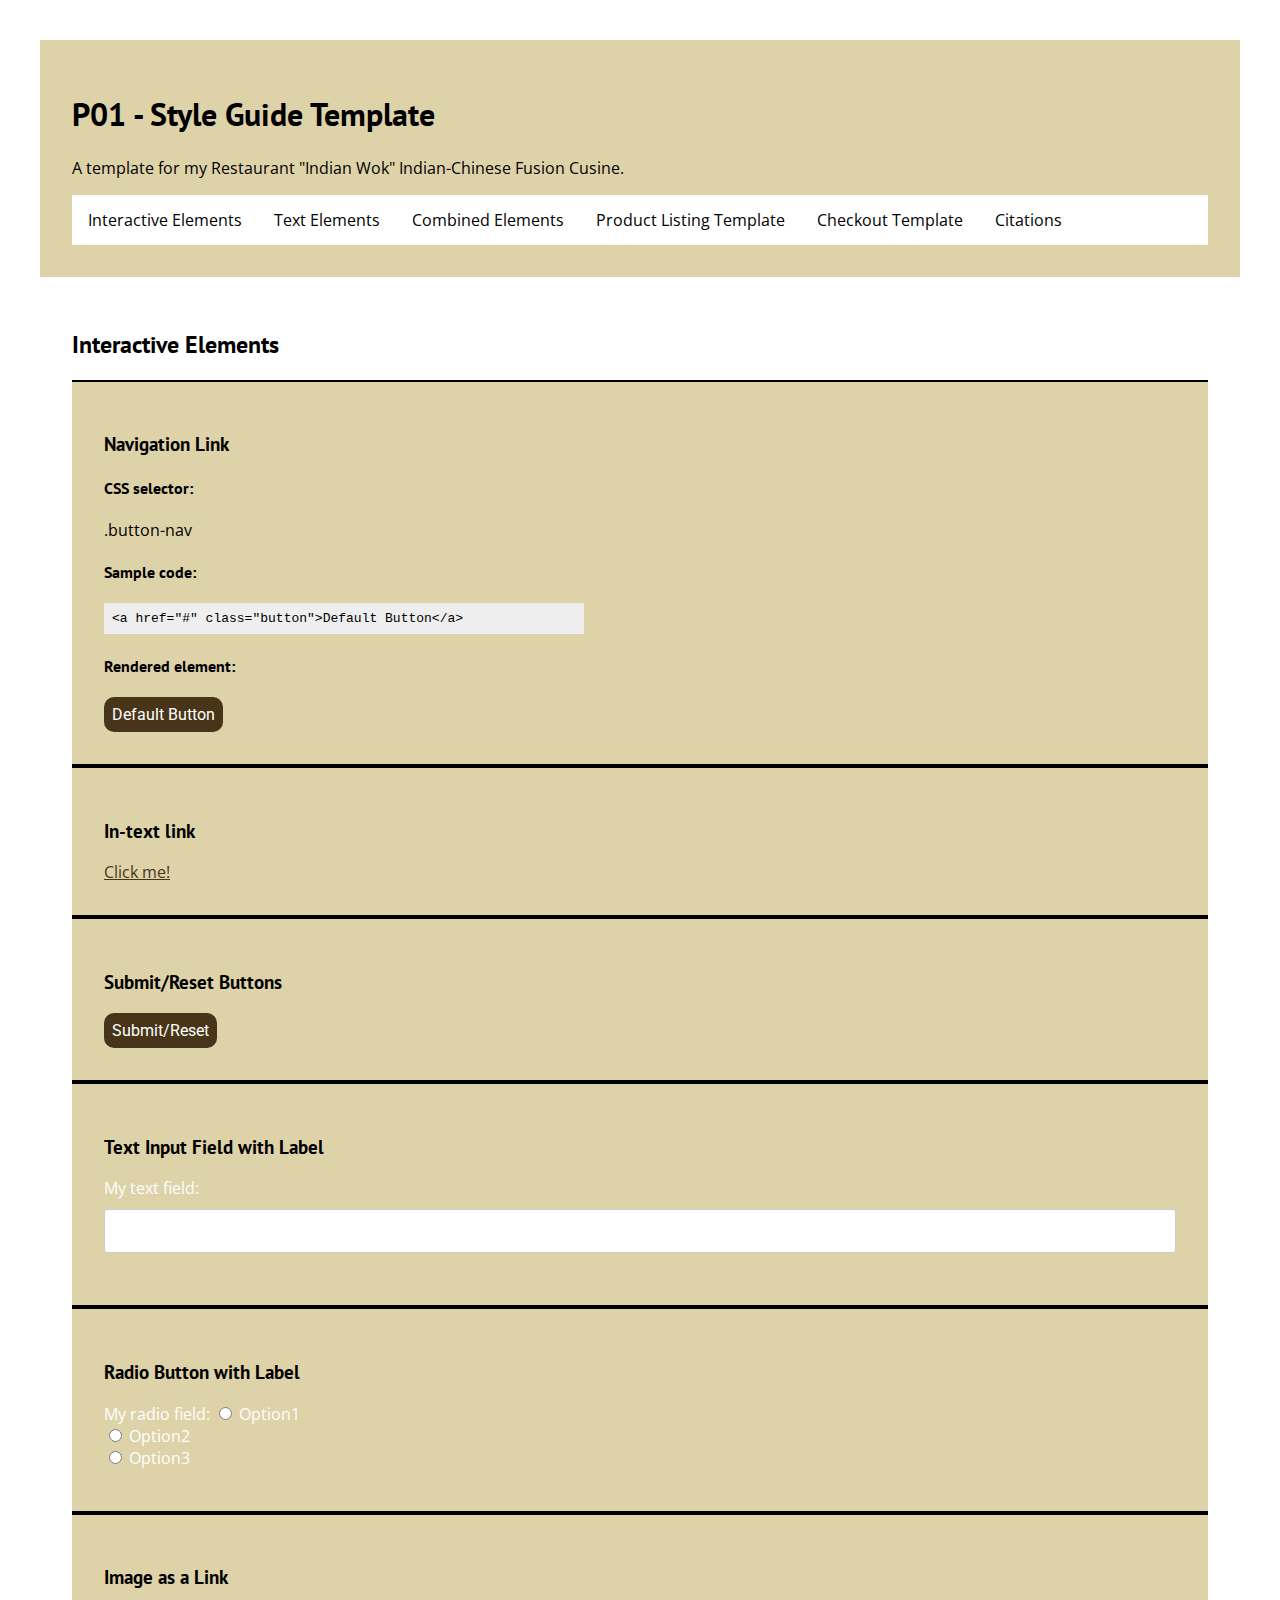
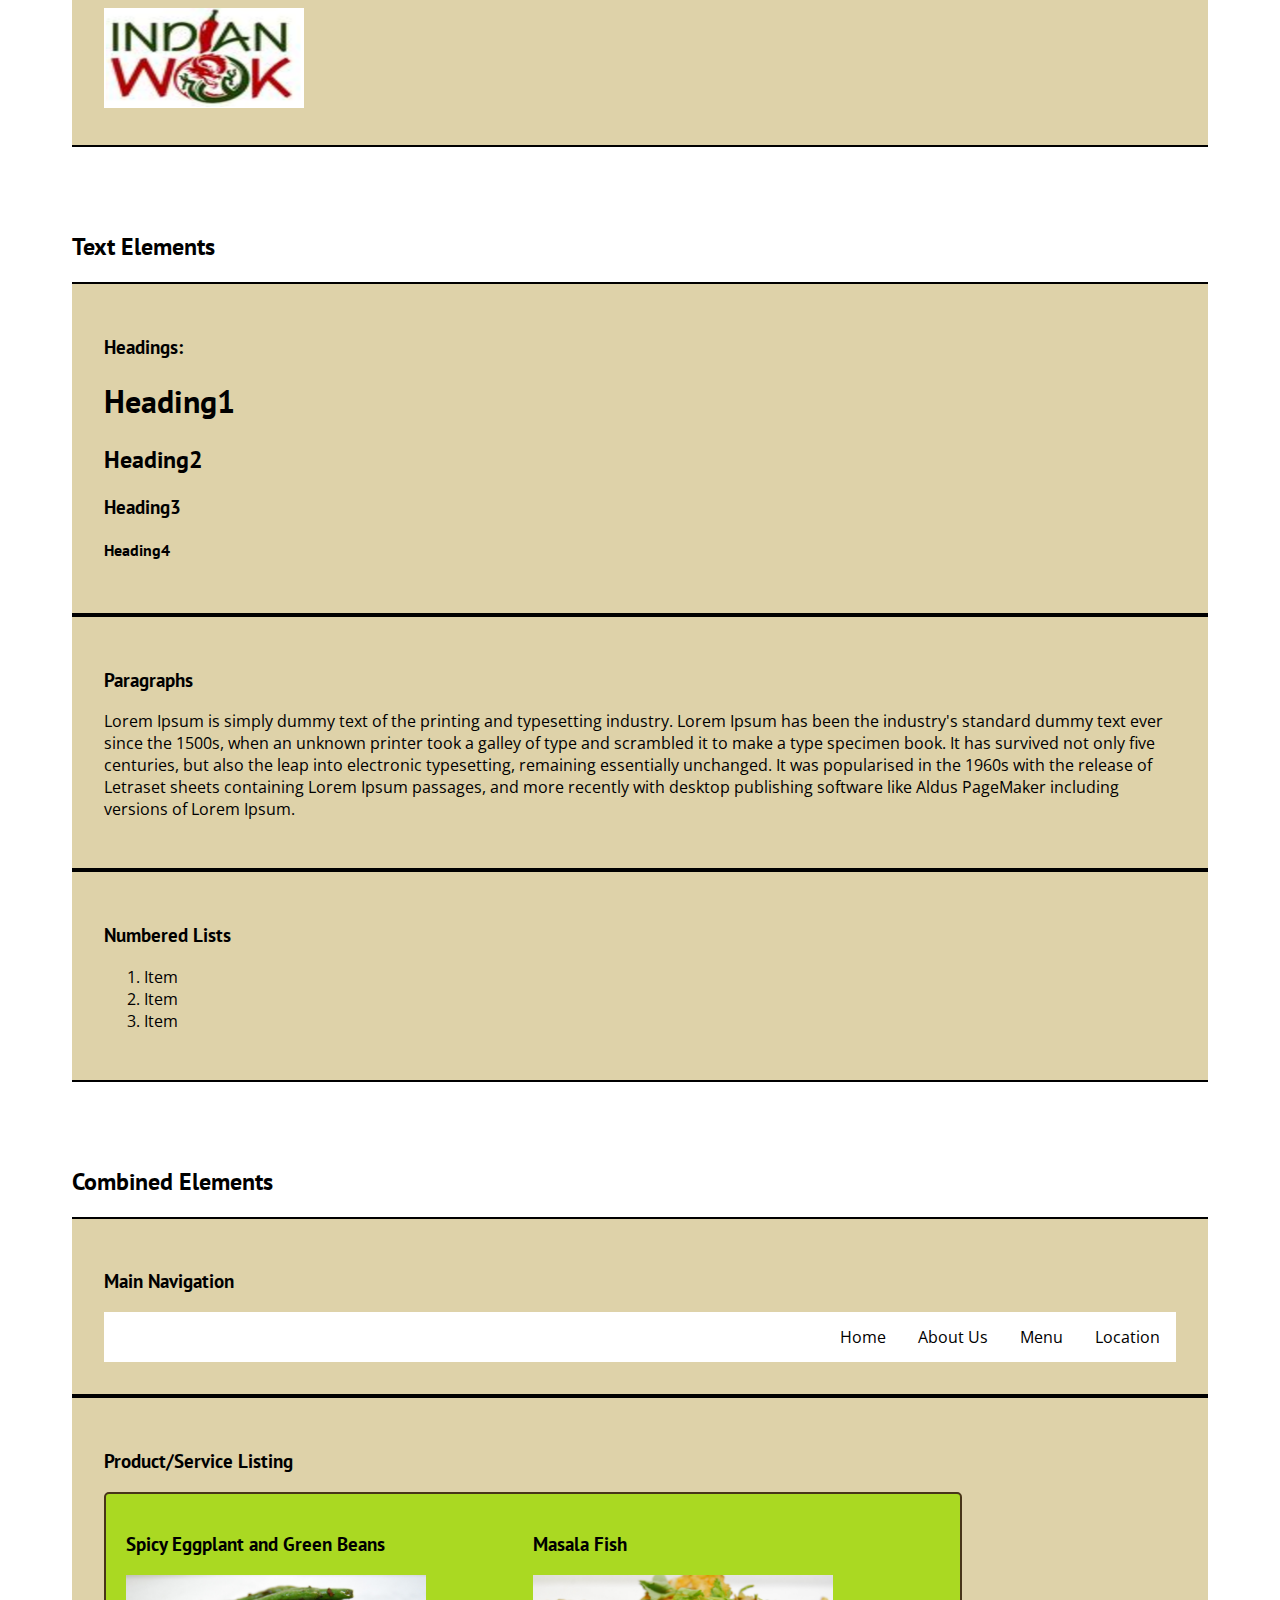
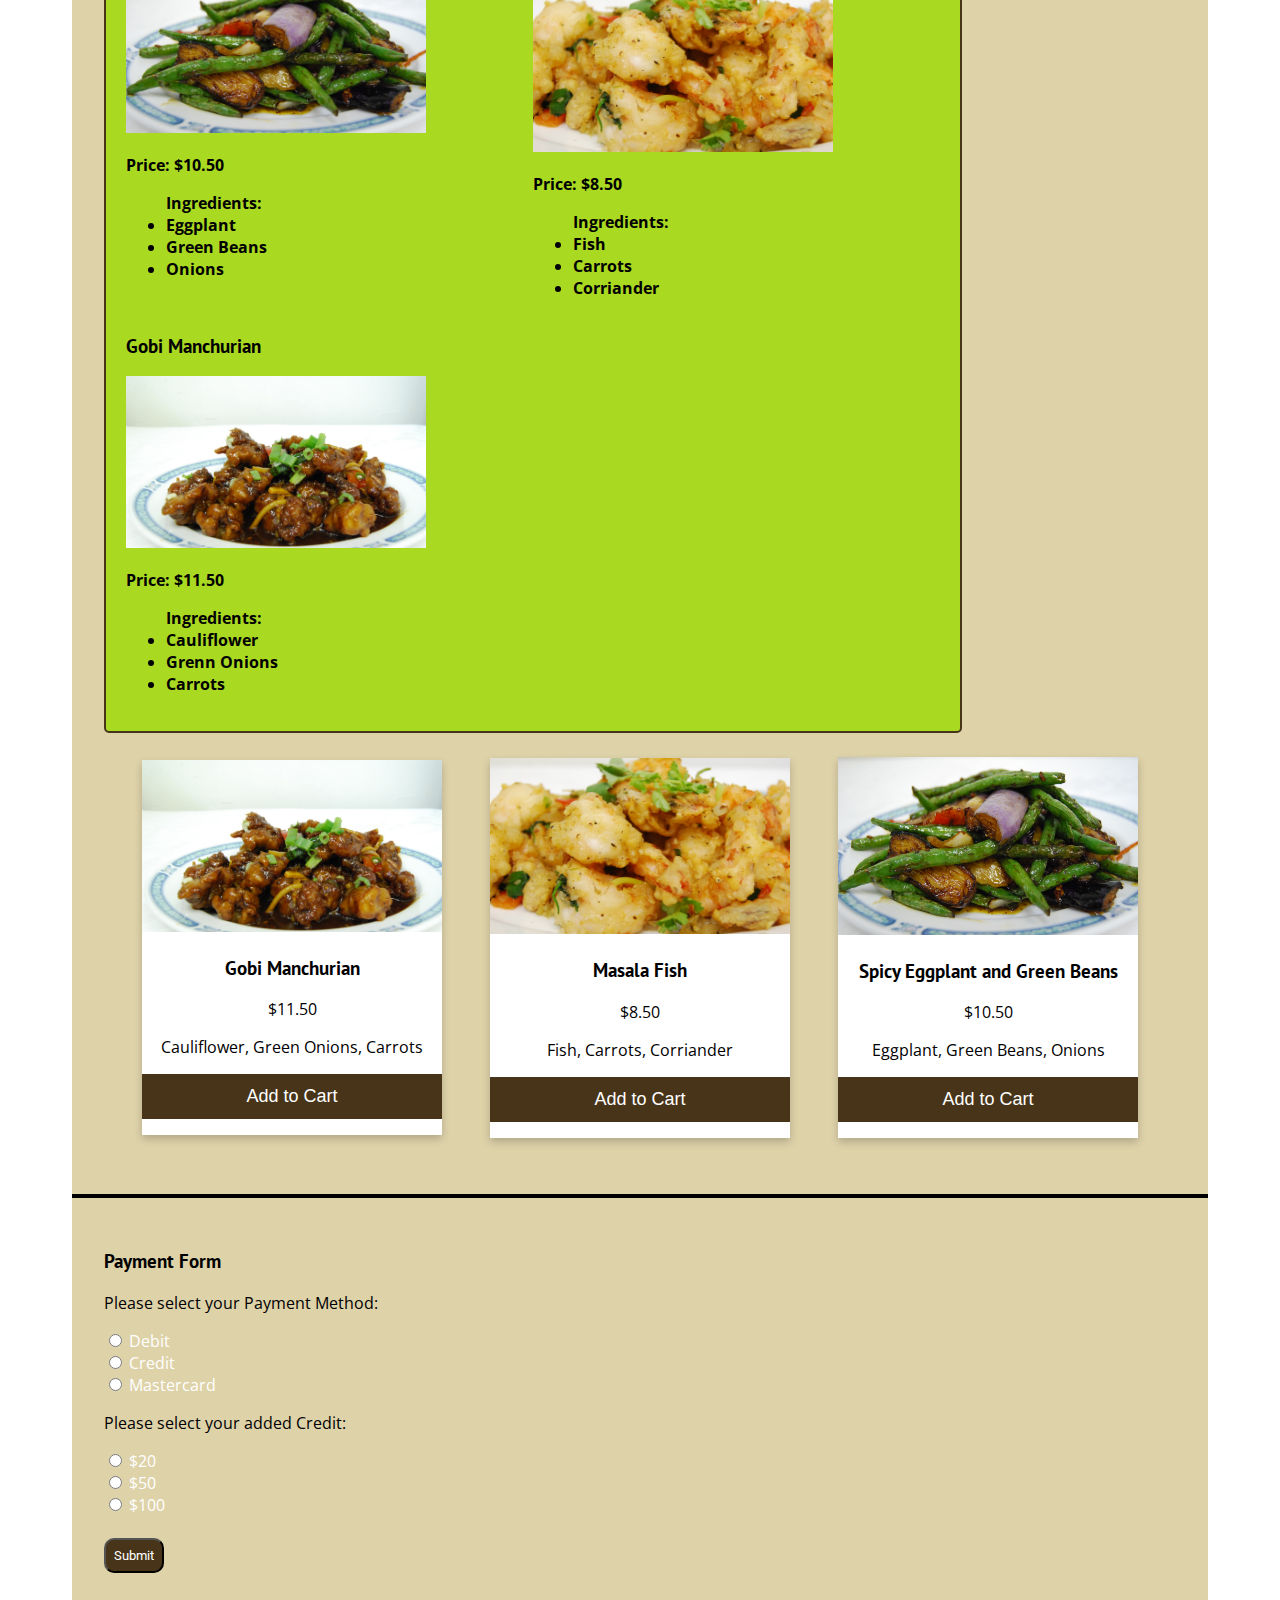
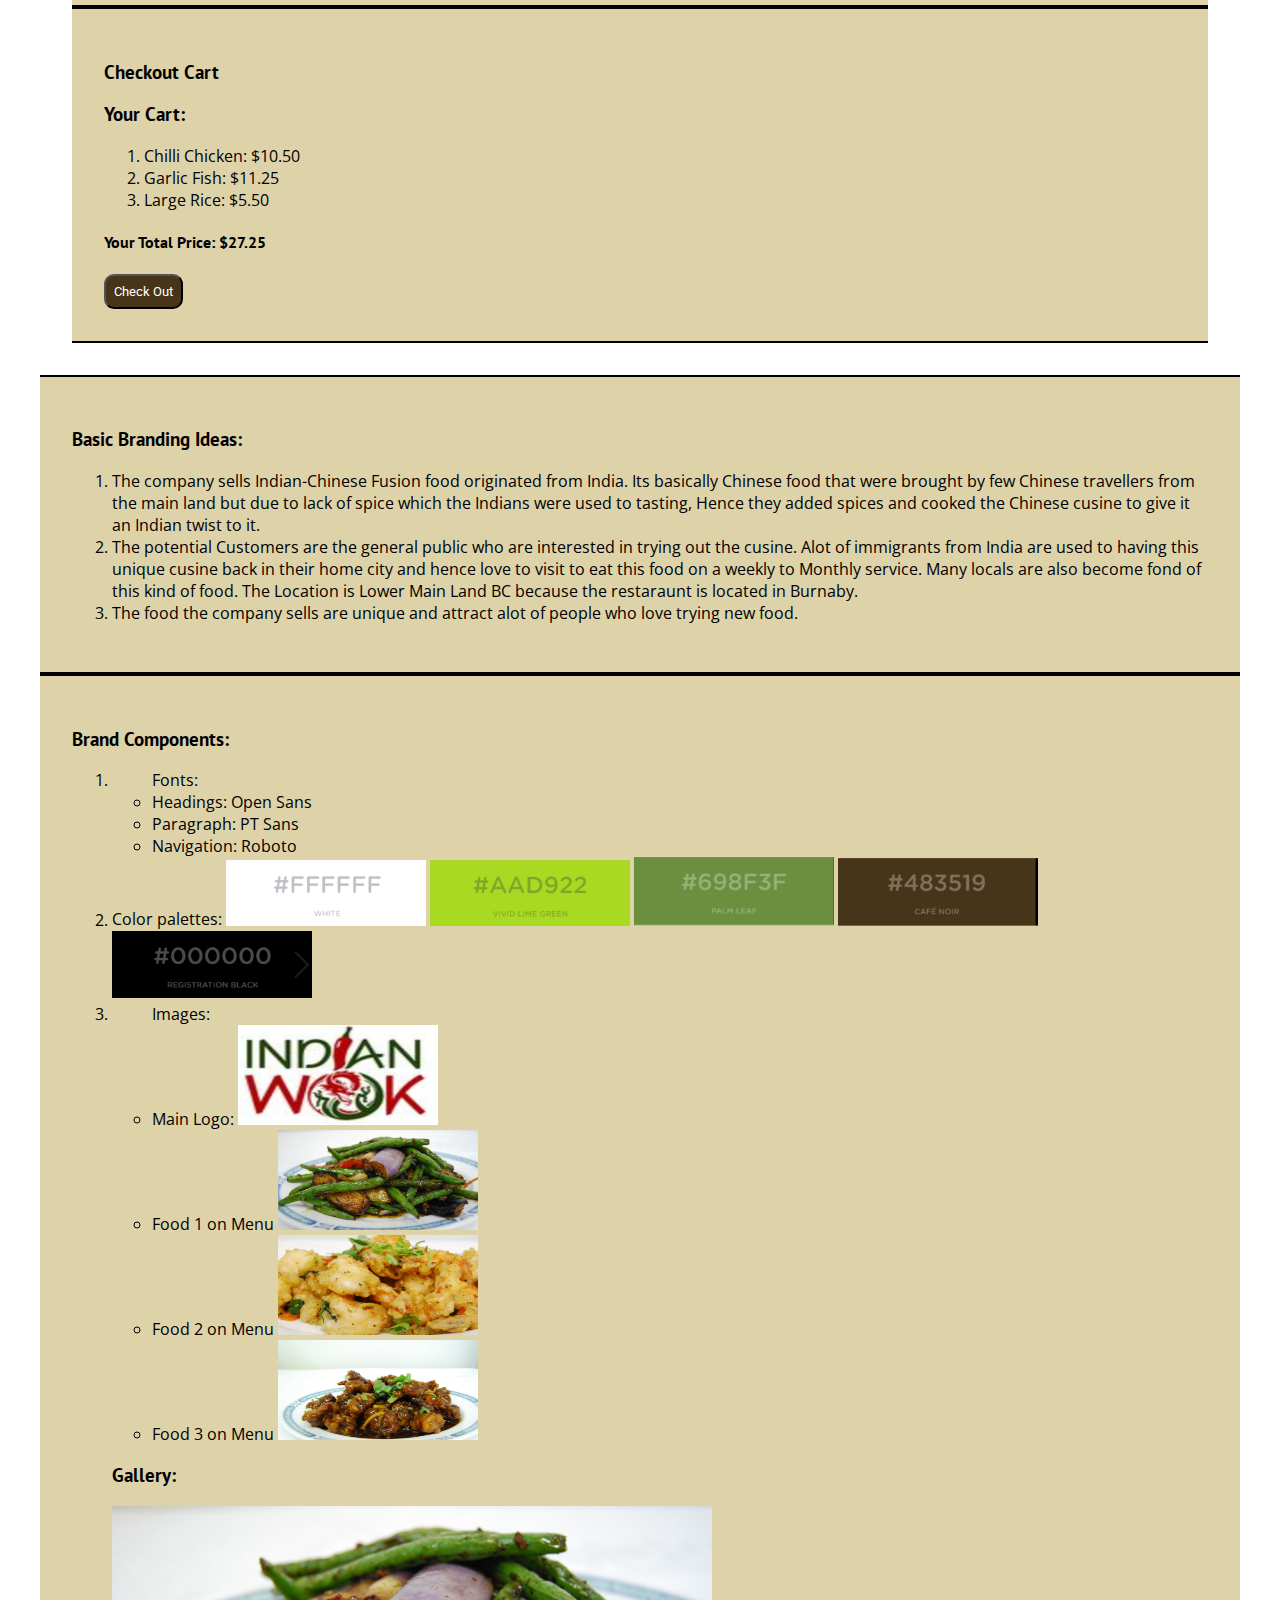
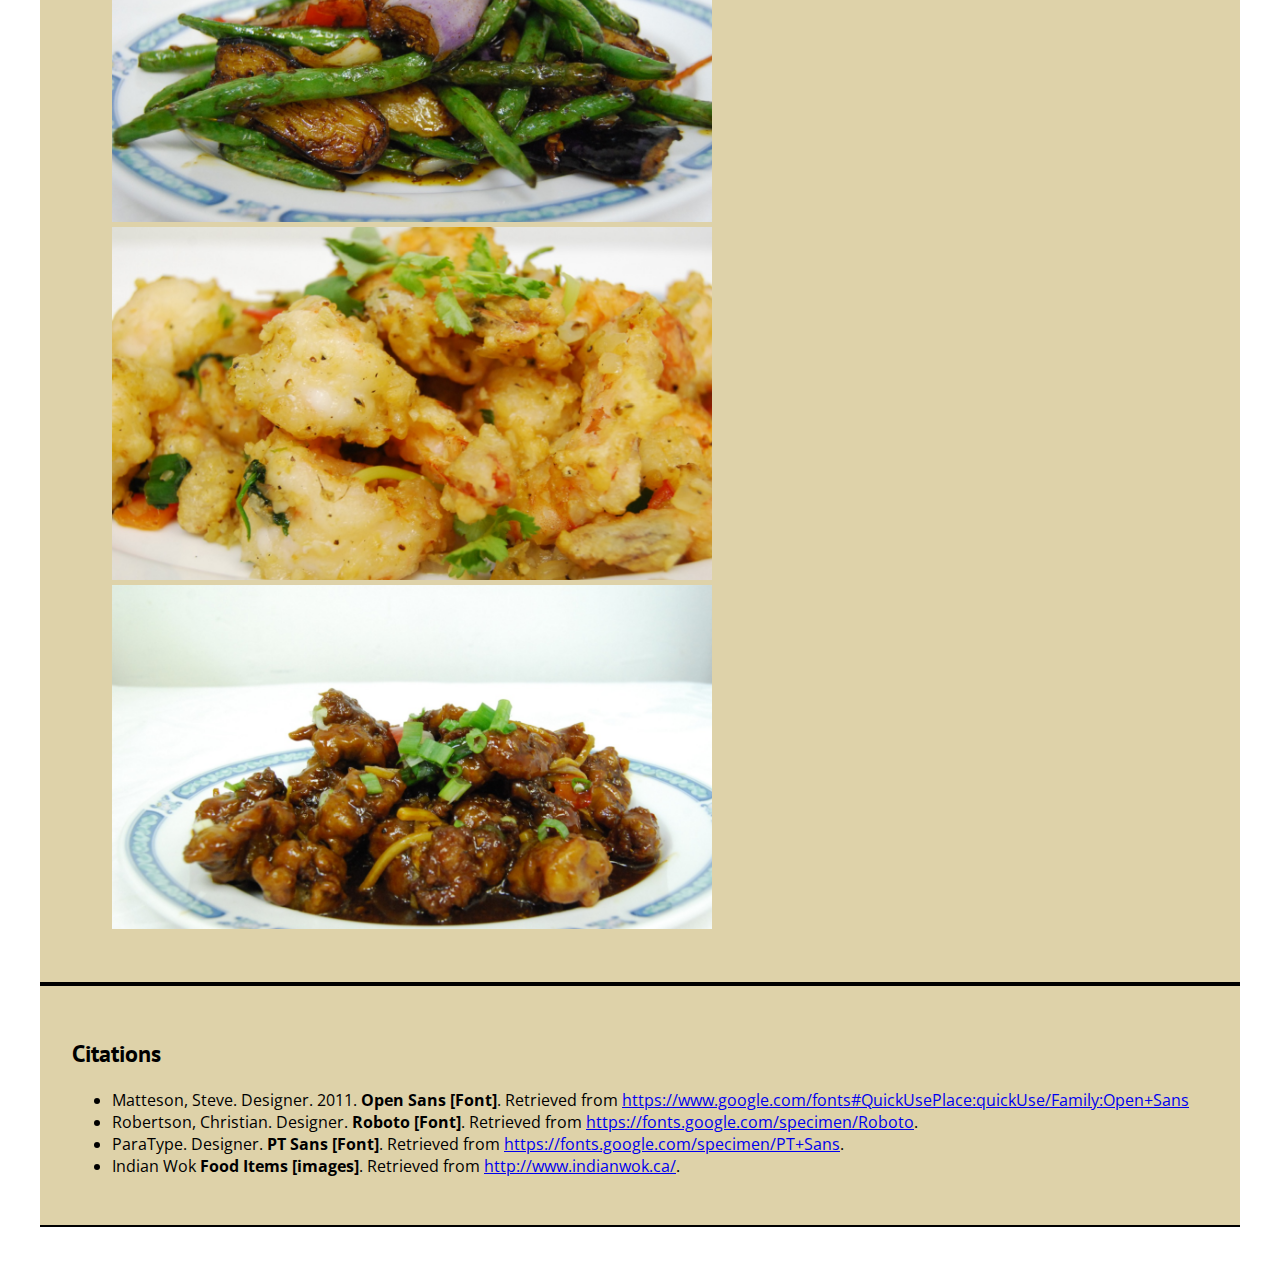
==== P1-Style_Guide_Template/index.html @ 94537704 "Merge remote-tracking branch 'origin/Kaylie' into Eric" ====
<!DOCTYPE html>
<html>

  <head>

    <meta charset="utf-8">
    <title>P01 - Style Guide Template</title>

    <link href="css/main.css" rel="stylesheet">
    <link rel="stylesheet" href="https://cdnjs.cloudflare.com/ajax/libs/font-awesome/4.7.0/css/font-awesome.min.css">



  </head>

  <body>

    <header>
      <h1>P01 - Style Guide Template</h1>

      <p>A template for my Restaurant "Indian Wok" Indian-Chinese Fusion Cusine.</p>

      <nav>
        <ul>
          <li><a href="#interactive_elements">Interactive Elements</a></li>
          <li><a href="#text_elements">Text Elements</a></li>
          <li><a href="#combined_elements">Combined Elements</a></li>
          <li><a href="product_listing.html">Product Listing Template</a></li>
          <li><a href="checkout.html">Checkout Template</a></li>
          <li><a href="#citations">Citations</a></li>
      </nav>

    </header>

    <!-- INTERACTIVE ELEMENTS SECTION // -->
    <section id="interactive_elements">
      <h2>Interactive Elements</h2>

      <!-- Default Button styling section -->
      <section class="element">

        <h3>Navigation Link</h3>

        <h4>CSS selector:</h4>
        <p>.button-nav</p>

        <h4>Sample code:</h4>
        <code>&lt;a href="#" class="button"&gt;Default Button&lt;/a&gt;</code>

        <h4>Rendered element:</h4>
        <a class="button-nav" href="#">Default Button</a>

      </section>

      <section class="element">
        <h3>In-text link</h3>
        <a class = "text_link" href="https://www.sfu.ca/">Click me!</a>
      </section>

      <section class="element">
        <h3>Submit/Reset Buttons</h3>
        <a class="button-nav" href="#">Submit/Reset</a>
      </section>


      <section class="element">
        <h3>Text Input Field with Label</h3>
          <label>My text field: </label><input class="text_field" type="text">
      </section>


      <section class="element">
        <h3>Radio Button with Label</h3>
        <label>My radio field:
          <input class="radio_type" type="radio" name="Option" value="Debit"> Option1<br>
          <input class="radio_type" type="radio" name="Option" value="Credit"> Option2<br>
          <input class="radio_type" type="radio" name="Option" value="Mastercard"> Option3<br>
      </section>


      <section class="element">
        <h3>Image as a Link</h3>
        <a href="#">
          <img border="0" alt="IndianWok" src="images/Logo.png" width="200" height="100">
        </a>
      </section>


    </section>
    <!-- // INTERACTIVE ELEMENTS SECTION -->



    <!-- TEXT ELEMENTS SECTION // -->
    <section id="text_elements">
      <h2>Text Elements</h2>

      <section class="element">
        <h3>Headings:</h3>

        <h1>Heading1</h1>
        <h2>Heading2</h2>
        <h3>Heading3</h3>
        <h4>Heading4</h4>
      </section>

      <section class="element">
        <h3>Paragraphs</h3>
          <p>
          Lorem Ipsum is simply dummy text of the printing and typesetting industry. Lorem Ipsum has been the industry's standard dummy text ever since the 1500s, when an unknown printer took a galley of type and scrambled it to make a type specimen book. It has survived not only five centuries, but also the leap into electronic typesetting, remaining essentially unchanged. It was popularised in the 1960s with the release of Letraset sheets containing Lorem Ipsum passages, and more recently with desktop publishing software like Aldus PageMaker including versions of Lorem Ipsum.
          </p>
      </section>

      <section class="element">
        <h3>Numbered Lists</h3>
        <ol>
          <li>Item</li>
          <li>Item</li>
          <li>Item</li>
        </ol>
      </section>

    </section>
    <!-- // TEXT ELEMENTS SECTION -->



    <!-- COMBINED ELEMENTS SECTION // -->
    <section id="combined_elements">
      <h2>Combined Elements</h2>

      <section class="element">
        <h3>Main Navigation</h3>

        <div class="navigationbar">
        <nav>
          <ul>
            <li><a href="#location">Location</a></li>
            <li><a href="#menu">Menu</a></li>
            <li><a href="#aboutus">About Us</a></li>
            <li><a href="#home">Home</a></li>
          </ul>
        </nav>
      </div>
      </section>

<!-- Ewic's product listing -->
      <section class="element">
        <h3>Product/Service Listing</h3>

        <div class="product_container">

          <div class="product1">
            <h3>Spicy Eggplant and Green Beans</h3>
            <img border="0" alt="Food" src="images/Food.png" width="300px" height=auto>
            <p>
              Price: $10.50
              <ul>Ingredients:
                <li>Eggplant</li>
                <li>Green Beans</li>
                <li>Onions</li>
              </ul>
            </p>
          </div>

          <div class="product2">
            <h3>Masala Fish</h3>
            <img border="0" alt="Food" src="images/Food1.png" width="300px" height=auto>
            <p>
              Price: $8.50
              <ul>Ingredients:
                <li>Fish</li>
                <li>Carrots</li>
                <li>Corriander</li>
              </ul>
            </p>
          </div>

          <div class="product3">
            <h3>Gobi Manchurian</h3>
            <img border="0" alt="Food" src="images/Food2.png" width="300px" height=auto>
            <p>
              Price: $11.50
              <ul>Ingredients:
                <li>Cauliflower</li>
                <li>Grenn Onions</li>
                <li>Carrots</li>
              </ul>
            </p>
          </div>

        </div>

        <!-- Kaylie's Stuff -->
        <div class="listing">

          <div class="productcard" id="listing1">
          <!-- product number 2 -->
          <img src="images/Food2.png" alt="Food" width="300" height="auto">

          <h3>Gobi Manchurian</h3>
          <p class="checkoutprice"> $11.50 </p>
          <p> Cauliflower, Green Onions, Carrots </p>
          <p><button>Add to Cart</button></p>
          </div>

            <div class="productcard" id="listing2">
            <!-- product number 2 -->
            <img src="images/Food1.png" alt="Food" width="300" height="auto">
            <h3> Masala Fish </h3>
            <p class="checkoutprice"> $8.50 </p>
            <p> Fish, Carrots, Corriander </p>
            <p><button>Add to Cart</button></p>
            </div>

            <div class="productcard" id="listing3">
            <!-- product number 2 -->
            <img src="images/Food.png" alt="Food" width="300" height="178">
            <h3> Spicy Eggplant and Green Beans </h3>
            <p class="checkoutprice"> $10.50 </p>
            <p> Eggplant, Green Beans, Onions </p>
            <p><button>Add to Cart</button></p>
          </div>

      </div>

      </section>

      <section class="element">
        <h3>Payment Form</h3>
        <div class="box">

          <p>Please select your Payment Method:</p>

            <input class="radio_type" type="radio" name="PaymentType" value="Debit"> Debit<br>
            <input class="radio_type" type="radio" name="PaymentType" value="Credit"> Credit<br>
            <input class="radio_type" type="radio" name="PaymentType" value="Mastercard"> Mastercard<br>


          <p>Please select your added Credit:</p>
          <input type="radio" name="AddCredit" value="20"> $20<br>
          <input type="radio" name="AddCredit" value="50"> $50<br>
          <input type="radio" name="AddCredit" value="100"> $100<br>
          <br>
          <input class="button-next" type="submit" value="Submit">

        </div>
      </section>

      <section class="element">
        <h3>Checkout Cart</h3>

        <div class="box">

          <h3>Your Cart:</h3>
          <ol>
            <li>Chilli Chicken: $10.50</li>
            <li>Garlic Fish: $11.25</li>
            <li>Large Rice: $5.50</li>
          </ol>
          <h4>Your Total Price: $27.25</h4>
          <input class="button-next" type="submit" value="Check Out">

        </div>

      </section>

    </section>
    <!-- // COMBINED ELEMENTS SECTION -->

    <section class="element">
      <h3>Basic Branding Ideas:</h3>
      <ol>
        <li>The company sells Indian-Chinese Fusion food originated from India. Its basically Chinese food that were brought by few Chinese travellers from the main land but due to lack of spice which the Indians were used to tasting, Hence they added spices and cooked the Chinese cusine to give it an Indian twist to it.</li>
        <li>The potential Customers are the general public who are interested in trying out the cusine. Alot of immigrants from India are used to having this unique cusine back in their home city and hence love to visit to eat this food on a weekly to Monthly service. Many locals are also become fond of this kind of food. The Location is Lower Main Land BC because the restaraunt is located in Burnaby. </li>
        <li>The food the company sells are unique and attract alot of people who love trying new food.</li>
      </ol>
    </section>

    <section class="element">
      <h3>Brand Components:</h3>
      <ol>
        <li>
          <ul>Fonts:
            <li>Headings: Open Sans</li>
            <li>Paragraph: PT Sans</li>
            <li>Navigation: Roboto</li>
          </ul>
        </li>
        <li>Color palettes:
          <img border="0" alt="Color1" src="images/Color1.png" width="200rem" height=auto>
          <img border="0" alt="Color2" src="images/Color2.png" width="200rem" height=auto>
          <img border="0" alt="Color3" src="images/Color3.png" width="200rem" height=auto>
          <img border="0" alt="Color4" src="images/Color4.png" width="200rem" height=auto>
          <img border="0" alt="Color5" src="images/Color5.png" width="200rem" height=auto>
        </li>

        <li>
          <ul>Images:
          <li>Main Logo: <img border="0" alt="IndianWok" src="images/Logo.png" width="200" height="100"></li>
          <li>Food 1 on Menu <img border="0" alt="IndianWok" src="images/Food.png" width="200" height="100"></li>
          <li>Food 2 on Menu <img border="0" alt="IndianWok" src="images/Food1.png" width="200" height="100"></li>
          <li>Food 3 on Menu <img border="0" alt="IndianWok" src="images/Food2.png" width="200" height="100"></li>
          </ul>

          <h3>Gallery:</h3>
          <img border="0" alt="IndianWok" src="images/Food.png" width="600" height="auto">
          <img border="0" alt="IndianWok" src="images/Food1.png" width="600" height="auto">
          <img border="0" alt="IndianWok" src="images/Food2.png" width="600" height="auto">

        </li>
      </ol>
    </section>

    <section id="citations" class="element">
      <h2>Citations</h2>

      <ul>
        <li>Matteson, Steve. Designer. 2011. <strong>Open Sans [Font]</strong>. Retrieved from <a href="https://www.google.com/fonts#QuickUsePlace:quickUse/Family:Open+Sans">https://www.google.com/fonts#QuickUsePlace:quickUse/Family:Open+Sans</a></li>
        <li>Robertson, Christian. Designer.  <strong>Roboto [Font]</strong>. Retrieved from <a href="https://fonts.google.com/specimen/Roboto">https://fonts.google.com/specimen/Roboto</a>.</li>
        <li>ParaType. Designer. <strong>PT Sans [Font]</strong>. Retrieved from <a href="https://fonts.google.com/specimen/PT+Sans">https://fonts.google.com/specimen/PT+Sans</a>.</li>
        <li>Indian Wok <strong>Food Items [images]</strong>. Retrieved from <a href="http://www.indianwok.ca/">http://www.indianwok.ca/</a>.</li>
      </ul>

    </section>



  </body>
</html>
---- P1-Style_Guide_Template/css/main.css ----
/*
  STYLE GUIDE STYLING
*/

/*
  Fonts
*/
@import url('https://fonts.googleapis.com/css?family=Open+Sans:400,600|PT+Sans:400,700|Roboto:400,500,700&display=swap');

header{
  background-color: #DED2A8;
  padding: 2rem;
}

h3{
  color: black;
}
body {
  background-color: white;
  font-family: 'Open Sans', sans-serif;
  padding: 2rem;
}

li{
  color: black;
}

section{
  padding: 2rem;
}

.element {
  background-color: #DED2A9 ;
  color: white;
  border-top-width: 0.15rem;
  border-top-style: solid;
  border-top-color: black;
  border-bottom-width: 0.15rem;
  border-bottom-style: solid;
  border-bottom-color: black;
}
code{
  color: black;
}

p {
  margin-top: 1rem;
  color: black;
}

nav a:hover, nav a:focus {
  text-decoration: none;
}

code {
  width: 30rem;
  background-color: #EEE;
  padding: 0.5rem;
  display: block;
}

.paymentbox {
  display: inline-block;
  font-weight: bold;
  color: black;
  padding:20px;
  background-color: #FFFFFF;
  border: 2px solid #483519;
  border-radius: 5px;
}


/*
  INTERACTIVE ELEMENTS -------------------
*/

/* Styling for the navigation button */
.button-nav, .button-next {
  font-family: 'Roboto', sans-serif;
  display: inline-block;
  padding: 0.5rem;
  color: white;
  background-color: #483519;
  text-decoration: none;
  transition-property: background-color;
  transition-duration: 0.5s;
  border-radius: 10px;
}

.button-nav:hover, .button-nav:focus, .button-next:hover, .button-next:focus {
  background-color: #699E3C;
}


nav ul {
  list-style-type: none;
  margin: 0;
  padding: 0;
  overflow: hidden;
  background-color: #FFFFFF;
  /* navigation bar background colour */

  /*Kaylie: Dont need border radius if the navigation is at the top, wont see anyways*/
  /* border-radius: 10px; */
}

nav li{
  float: left;
}

.navigationbar nav li {
  float: right;
}

nav li a {
  display: block;
  /* navigation a element */
  color: black;
  text-align: center;
  padding: 14px 16px;
  text-decoration: none;
}

nav li a:hover {
  background-color: #699E3C;
}

.product_container {
  font-weight: bold;
  color: black;
  padding:20px;
  background-color: #aad922;
  border: 2px solid #483519;
  border-radius: 5px;
  width: 80%;

  display: flex;
  flex-direction: row;
  justify-content: flex-start;
  flex-wrap: wrap;
  align-content: flex-start;
}

.product1 {
  flex:1;
  order:1;
}

.product2 {
  flex:1;
  order:2;
}

.product3 {
  flex:1;
  order:3;
}

/*Kaylie's Product Listing Css */

.listing {
  display:flex;
  flex-wrap: wrap;
  flex-direction: row;
  align-items: center;
  justify-content: center;

}

.listing .productcard{
  flex:1;
box-shadow: 0 4px 8px 0 rgba(0, 0, 0, 0.2);
max-width: 300px;
margin: 1.5em;
text-align: center;
background-color: white;
/* font-family: "gotham"; */
}

.price .productcard{
  font-size: 22px;
}

.listing .productcard button {
  border: none;
  outline: 0;
  padding: 12px;
  color: white;
  /* background-color: rgb(124,185,232); */
  /* brown color */
  background-color: #483519;
  text-align: center;
  cursor: pointer;
  width: 100%;
  font-size: 18px;
}

.listing .productcard button:hover {
  opacity: 0.9;
	color: black;
  /* lime green color */
  background-color: #aad922;
  /* background-color: rgb(255,255,161); */

}

.billaddresscontent h3{
  font-size: 1.3rem;
  color: #699E3C;
}

.billaddresscontent h4{
  font-size: 1.3rem;
  color: #699E3C;
}
* {
  box-sizing: border-box;
}

.row {
  display: flex;
  flex-wrap: wrap;
  margin: 2em;
}

.col-25 {
  flex: 25%;
}

.col-50 {
  flex: 50%;

}

.col-75 {
  flex: 75%;
}

.col-25, .col-50, .col-75 {
  padding: 0 16px;
}


span.price {
  float: right;
  color: black;
}

.container {
  background-color: #FFFFFF;
  padding: 5px 20px 15px 20px;
  border: 1px solid lightgrey;
  border-radius: 3px;
}

input[type=text] {
  width: 100%;
  margin-bottom: 20px;
  padding: 12px;
  border: 1px solid #ccc;
  border-radius: 3px;
}

label {
  margin-bottom: 10px;
  display: block;
}

.icon-container {
  margin-bottom: 20px;
  padding: 7px 0;

  font-size: 24px;
}

.billaddresscontent{
	color:black;

}

.btn {
  background-color: #302718;
  color: white;
  padding: 12px;
  margin: 10px 0;
  border: none;
  width: 100%;
  border-radius: 3px;
  cursor: pointer;
  font-size: 17px;
}

.btn:hover {
  /* opacity: 0.2; */
  color:black;
  background-color: #699E3C
}

hr {
  border: 1px solid lightgrey;
}

span.checkoutprice {
  float: right;
  color: black;
}

/* if max width goes under 800px... */
@media (max-width: 75em) {
  .row {
    flex-direction: column;
  }
  .col-25 {
    margin-bottom: 20px;
    padding-top:20px;
  }
}

/* Kaylie stuff */

/*
  TEXT ELEMENTS -------------------
*/

h1, h2, h3, h4 {
  font-family: 'PT Sans', sans-serif;
  color: black;
}

.text_link {
  color: #483519;
}

.text_link:hover {
  color: black;
}

.text_field {
  font-family: 'Open Sans', sans-serif;
}
.text_field:focus {
  border-color: #483519;
  border-radius: 5px;
  background-color: #dee7c0;
}

.text_field:hover {
  border-color: #483519;
  border-radius: 5px;
}

.radio_type {
  border-radius: 30%;
}

a img:hover {
  opacity: 80%;
}
/*
  COMBINED ELEMENTS -------------------
*/
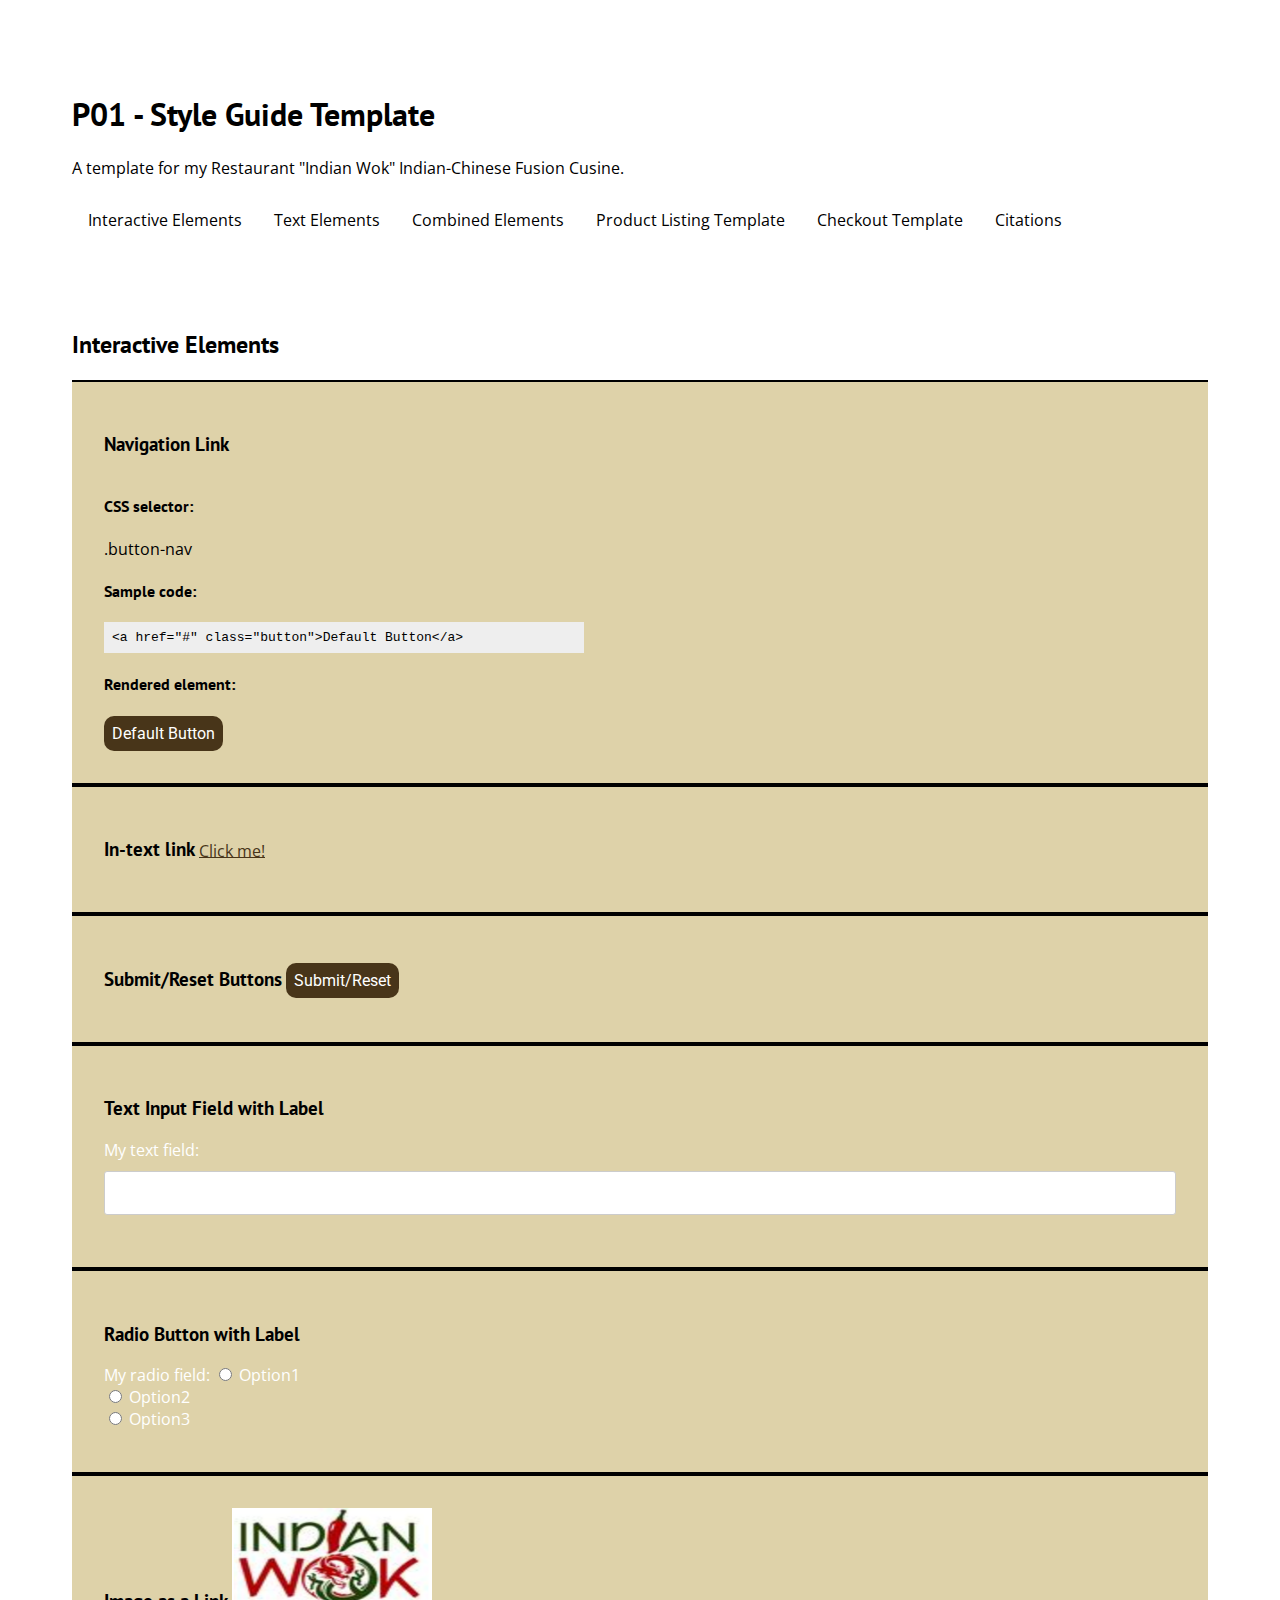
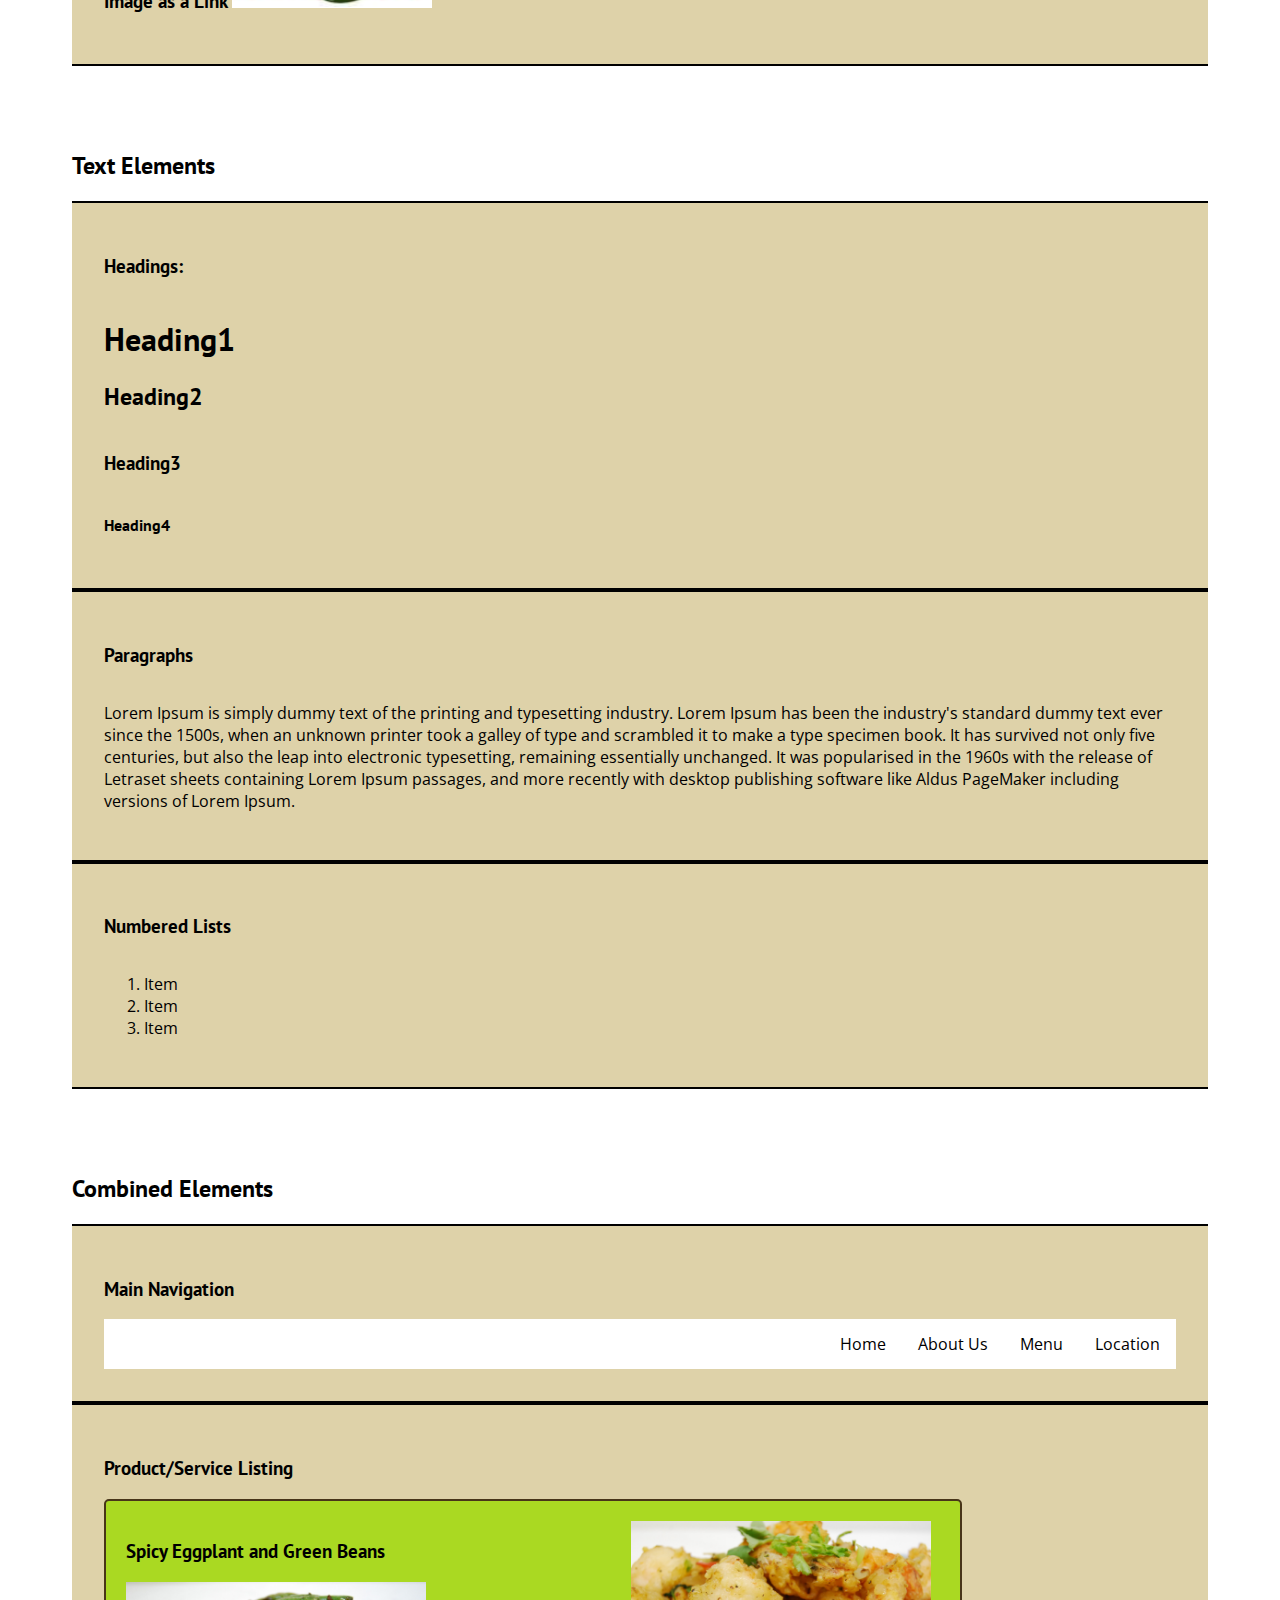
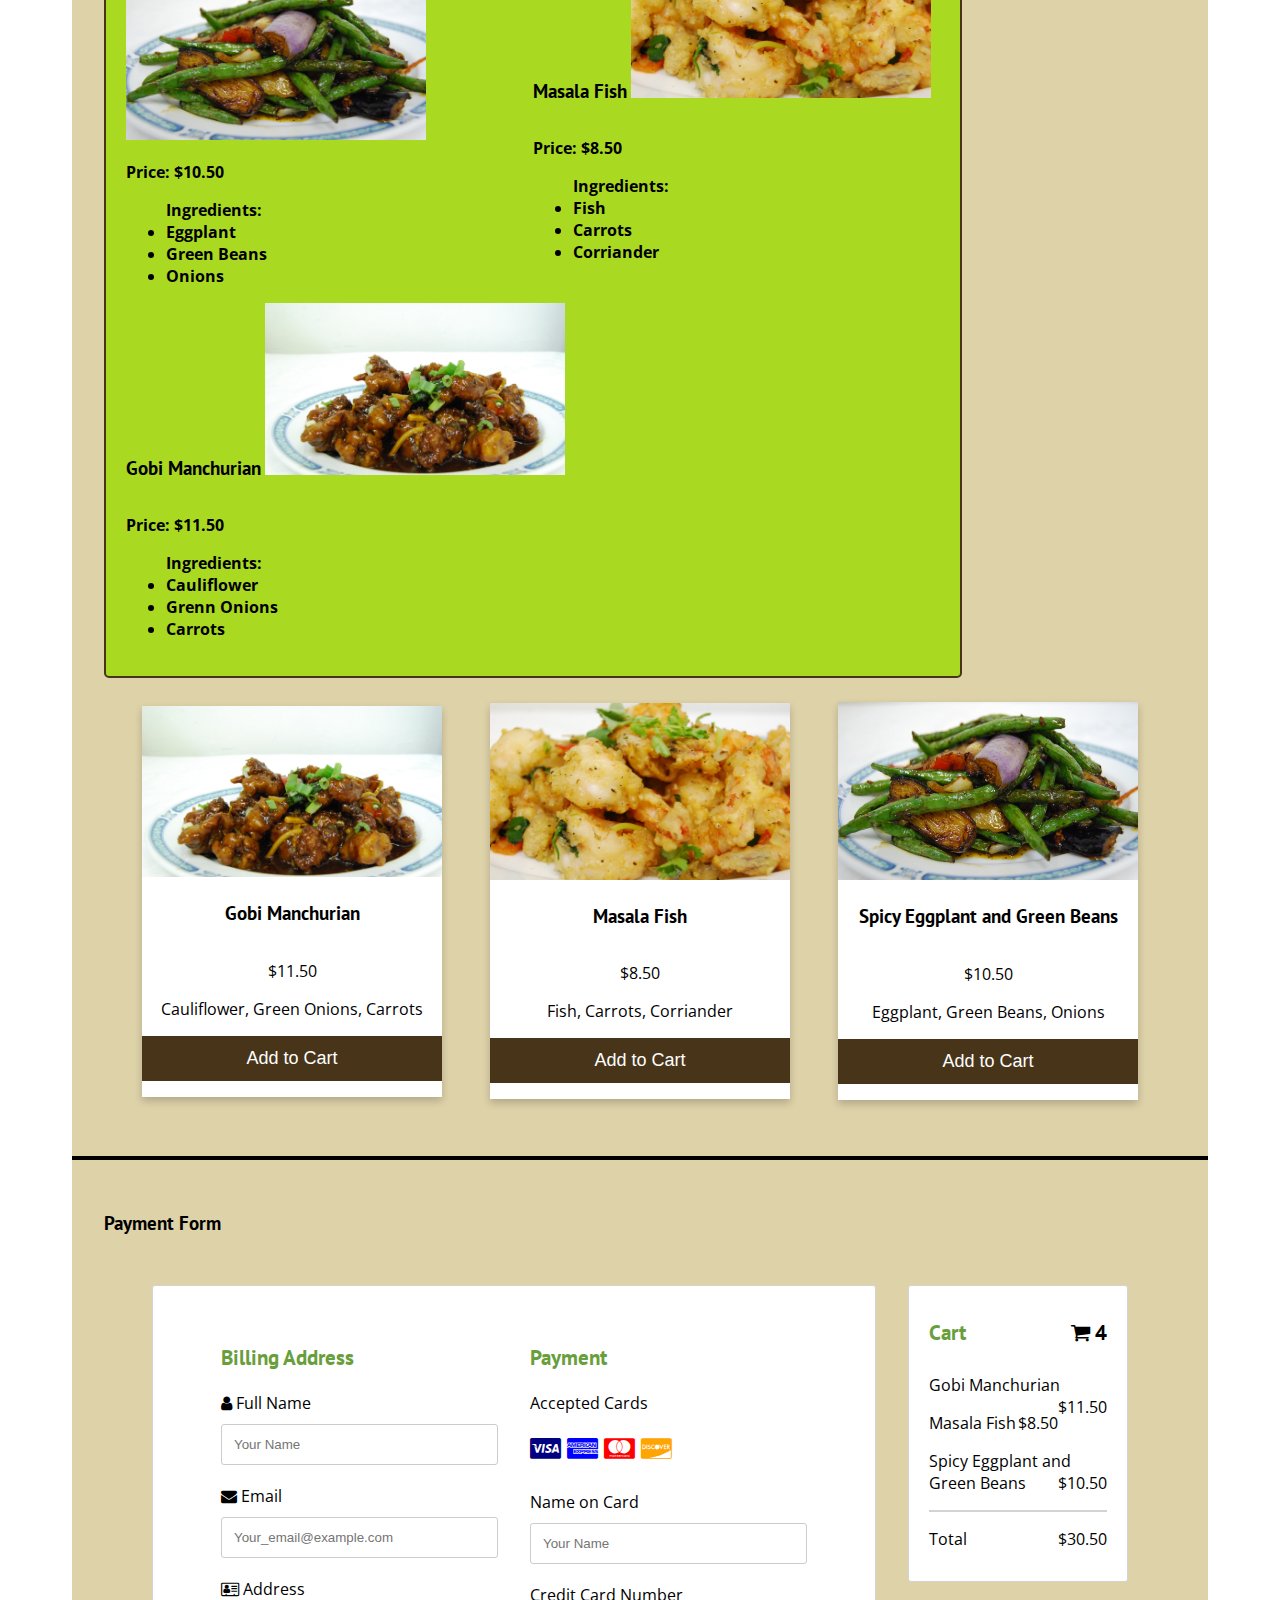
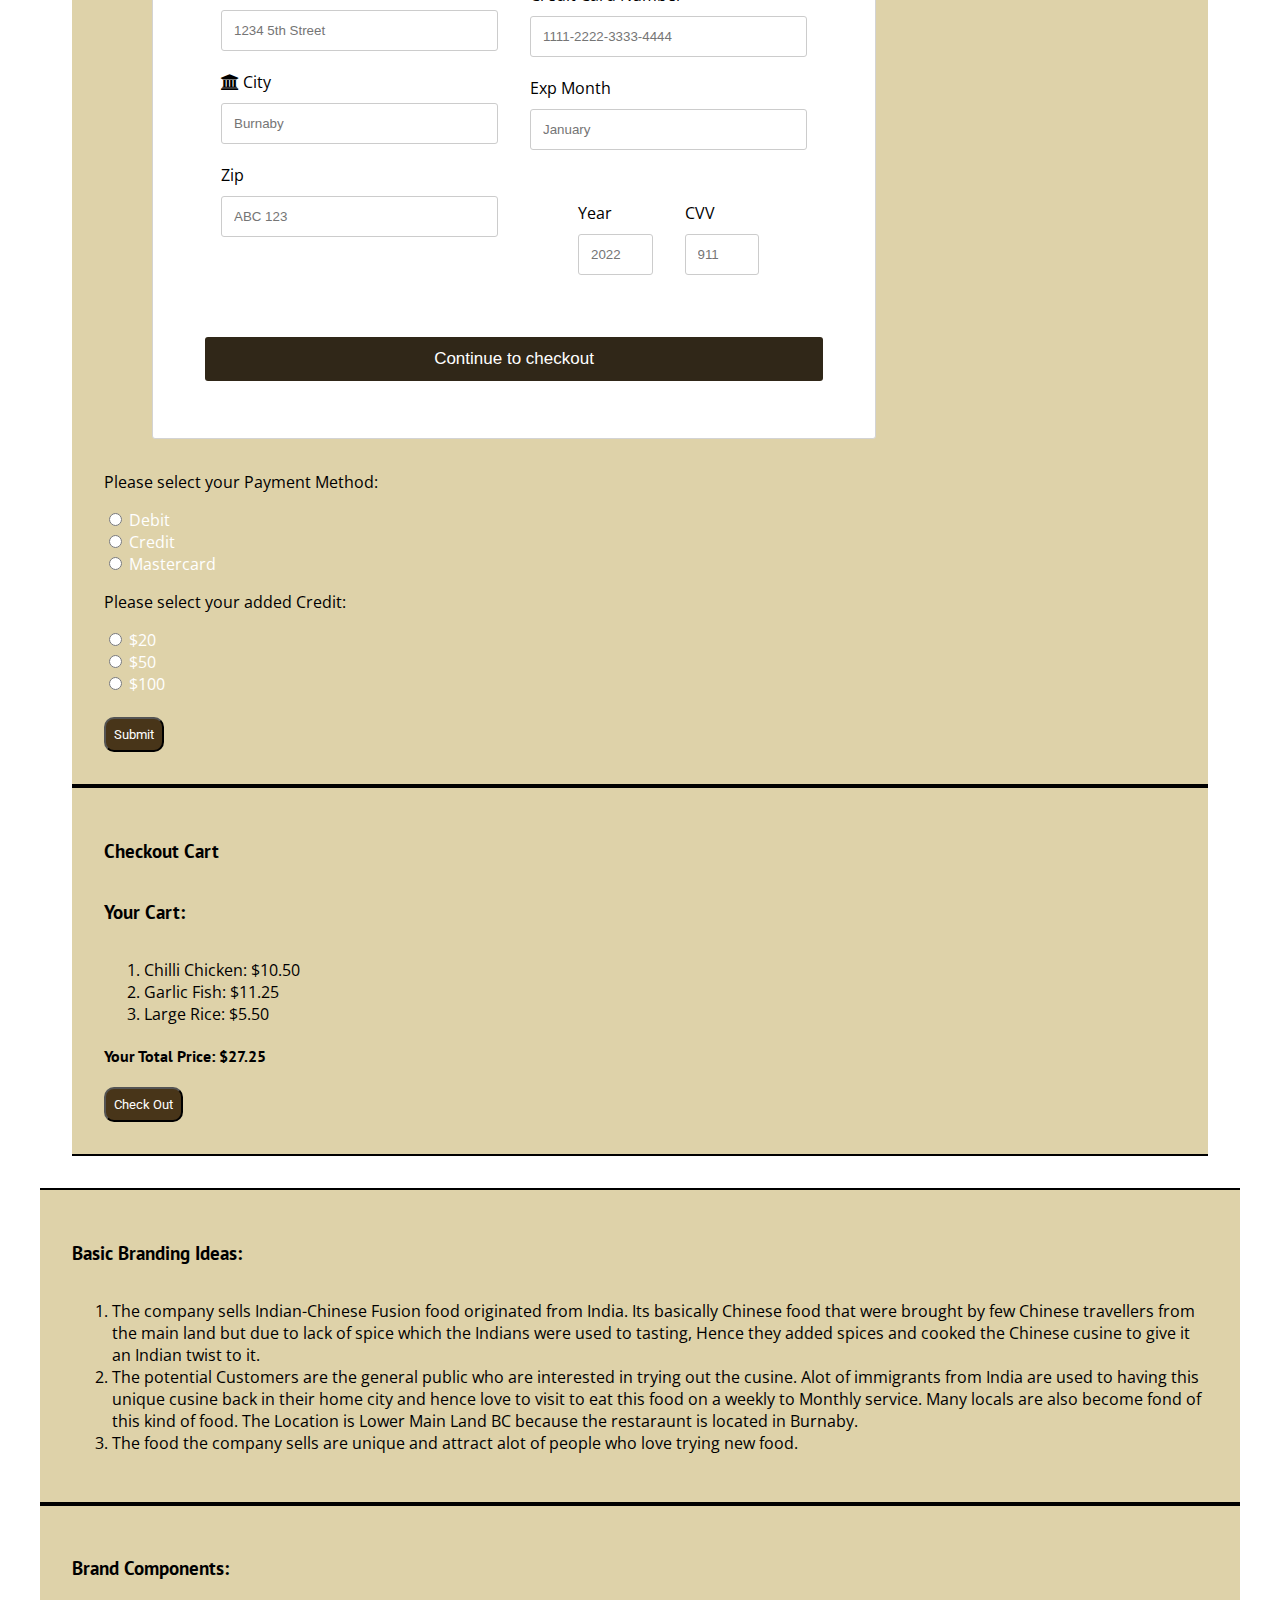
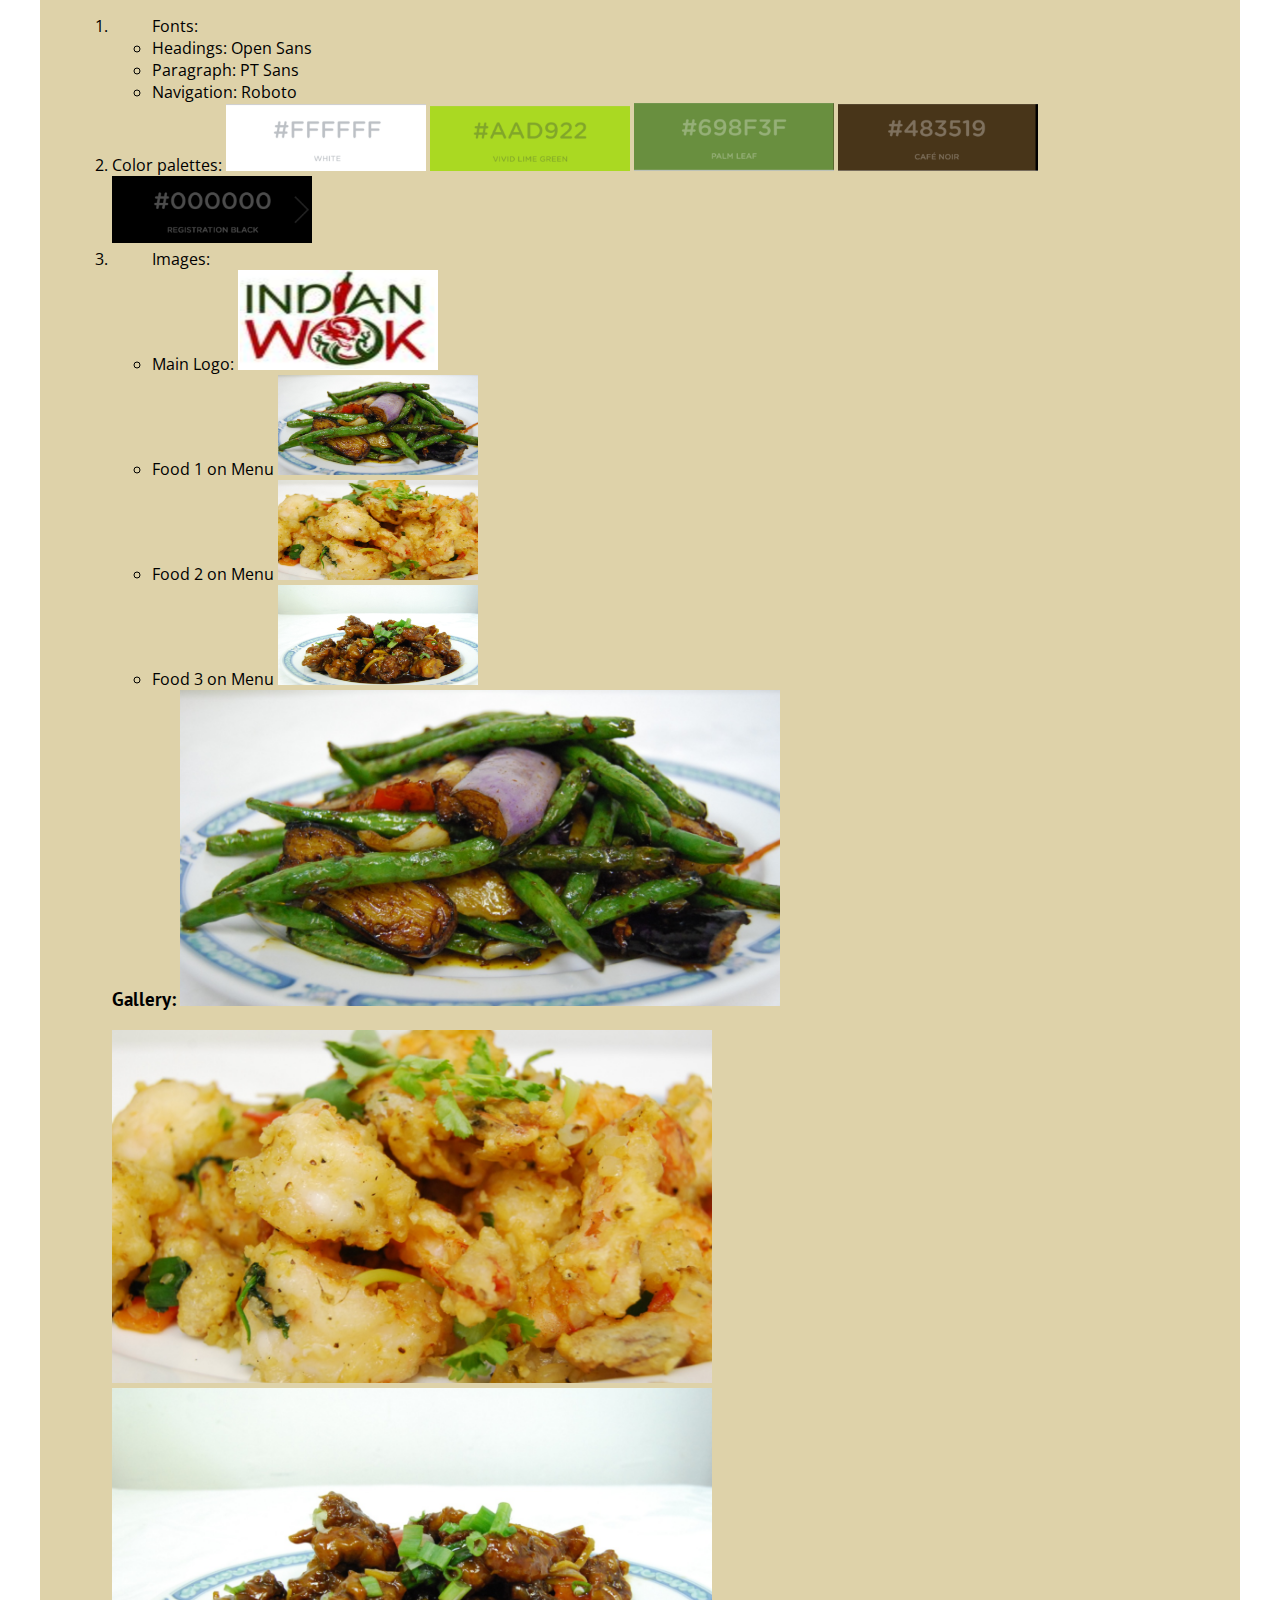
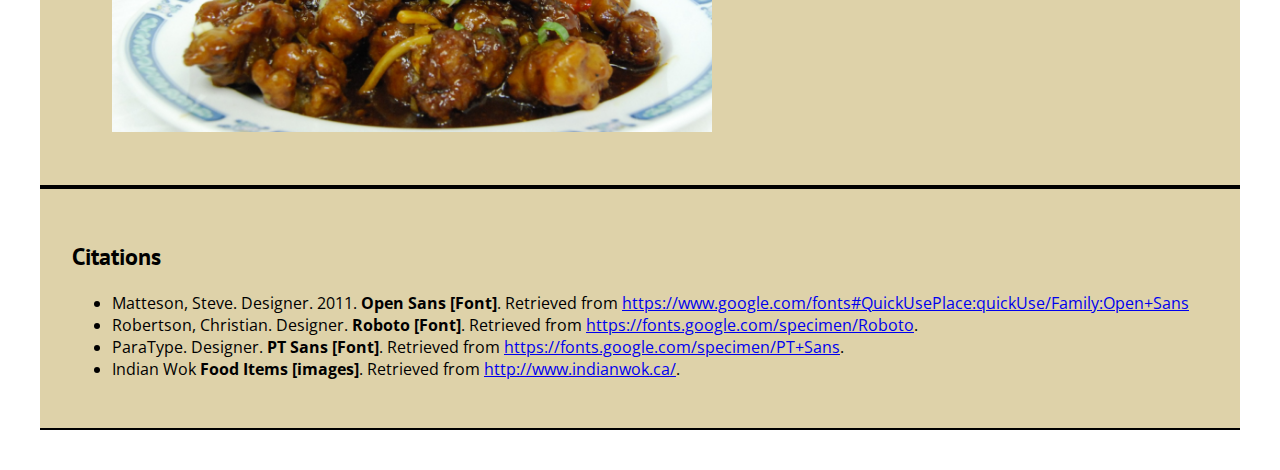
==== commit 22e9ba43: "Design Text" ====
--- a/P1-Style_Guide_Template/index.html
+++ b/P1-Style_Guide_Template/index.html
@@ -229,6 +229,118 @@
       <section class="element">
         <h3>Payment Form</h3>
         <div class="box">
+
+
+        <!-- <div class="paymentbox">
+
+          <p>Please select your Payment Method:</p>
+
+            <input class="radio_type" type="radio" name="PaymentType" value="Debit"> Debit<br>
+            <input class="radio_type" type="radio" name="PaymentType" value="Credit"> Credit<br>
+            <input class="radio_type" type="radio" name="PaymentType" value="Mastercard"> Mastercard<br>
+
+
+          <p>Please select your added Credit:</p>
+          <input type="radio" name="AddCredit" value="20"> $20<br>
+          <input type="radio" name="AddCredit" value="50"> $50<br>
+          <input type="radio" name="AddCredit" value="100"> $100<br>
+          <br>
+          <input class="button-next" type="submit" value="Submit">
+
+        </div> -->
+
+
+        <div class="row">
+            <div class="col-75">
+              <div class="container">
+
+                  <div class="row">
+                    <div class="col-50">
+                      <div class="billaddresscontent">
+                      <h3>Billing Address</h3>
+                      <label for="fname"><i class="fa fa-user"></i> Full Name</label>
+                      <input type="text" id="fname" name="firstname" placeholder="Your Name">
+                      <label for="email"><i class="fa fa-envelope"></i> Email</label>
+                      <input type="text" id="email" name="email" placeholder="Your_email@example.com">
+                      <label for="adr"><i class="fa fa-address-card-o"></i> Address</label>
+                      <input type="text" id="adr" name="address" placeholder="1234 5th Street">
+                      <label for="city"><i class="fa fa-institution"></i> City</label>
+                      <input type="text" id="city" name="city" placeholder="Burnaby">
+                      <label for="zip">Zip</label>
+                      <input type="text" id="zip" name="zip" placeholder="ABC 123">
+
+                      <div class="row">
+
+                        <div class="col-50">
+
+                        </div>
+
+                      </div>
+                    </div>
+                  </div>
+
+                    <div class="col-50">
+                      <div class="billaddresscontent">
+                      <h3>Payment</h3>
+                      <label for="fname">Accepted Cards</label>
+                      <div class="icon-container">
+                        <i class="fa fa-cc-visa" style="color:navy;"></i>
+                        <i class="fa fa-cc-amex" style="color:blue;"></i>
+                        <i class="fa fa-cc-mastercard" style="color:red;"></i>
+                        <i class="fa fa-cc-discover" style="color:orange;"></i>
+                      </div>
+                      <label for="cname">Name on Card</label>
+                      <input type="text" id="cname" name="cardname" placeholder="Your Name">
+                      <label for="ccnum">Credit Card Number</label>
+                      <input type="text" id="ccnum" name="cardnumber" placeholder="1111-2222-3333-4444">
+                      <label for="expmonth">Exp Month</label>
+                      <input type="text" id="expmonth" name="expmonth" placeholder="January">
+
+
+                      <div class="row">
+                        <div class="col-50">
+                          <label for="expyear">Year</label>
+                          <input type="text" id="expyear" name="expyear" placeholder="2022">
+                        </div>
+
+
+                        <!-- <div class="row"> -->
+                        <div class="col-50">
+                          <label for="cvv">CVV</label>
+                          <input type="text" id="cvv" name="cvv" placeholder="911">
+                        </div>
+                        <!-- </div> -->
+
+
+                      </div>
+                    </div>
+
+                  </div>
+                  <!-- <label>
+                    <input type="checkbox" checked="checked" name="sameadr"> Shipping address same as billing
+                  </label> -->
+
+                  <input type="submit" value="Continue to checkout" class="btn">
+
+              </div>
+            </div>
+          </div>
+
+
+            <div class="col-25">
+              <div class="billaddresscontent">
+              <div class="container">
+                <h4>Cart <span class="price" ><i class="fa fa-shopping-cart"></i> 4</span></h4>
+                <p>Gobi Manchurian <span class="price">$11.50</span></p>
+                <p>Masala Fish <span class="price">$8.50</span></p>
+                <p>Spicy Eggplant and Green Beans<span class="price">$10.50</span></p>
+
+                <hr>
+                <p>Total <span class="price" style="color:black">$30.50</span></p>
+              </div>
+            </div>
+          </div>
+          </div> 
 
           <p>Please select your Payment Method:</p>
 
--- a/P1-Style_Guide_Template/css/main.css
+++ b/P1-Style_Guide_Template/css/main.css
@@ -8,13 +8,14 @@
 @import url('https://fonts.googleapis.com/css?family=Open+Sans:400,600|PT+Sans:400,700|Roboto:400,500,700&display=swap');
 
 header{
-  background-color: #DED2A8;
+  /* background-color: #DED2A8; */
   padding: 2rem;
 }
 
 h3{
   color: black;
 }
+
 body {
   background-color: white;
   font-family: 'Open Sans', sans-serif;
@@ -39,6 +40,7 @@
   border-bottom-style: solid;
   border-bottom-color: black;
 }
+
 code{
   color: black;
 }
@@ -91,13 +93,13 @@
   background-color: #699E3C;
 }
 
-
 nav ul {
   list-style-type: none;
   margin: 0;
   padding: 0;
   overflow: hidden;
   background-color: #FFFFFF;
+
   /* navigation bar background colour */
 
   /*Kaylie: Dont need border radius if the navigation is at the top, wont see anyways*/
@@ -105,12 +107,17 @@
 }
 
 nav li{
+  /* on style guide */
   float: left;
 }
 
 .navigationbar nav li {
   float: right;
 }
+
+/* .navigationbar nav li a:hover{
+  color:#699E3C;
+} */
 
 nav li a {
   display: block;
@@ -122,7 +129,12 @@
 }
 
 nav li a:hover {
-  background-color: #699E3C;
+  color: #699E3C;
+}
+/* home page navigation isnt responding to this code */
+
+.logo img{
+
 }
 
 .product_container {
@@ -327,6 +339,11 @@
   color: black;
 }
 
+h3{
+  display: inline-block;
+  text-align: center;
+}
+
 .text_link {
   color: #483519;
 }
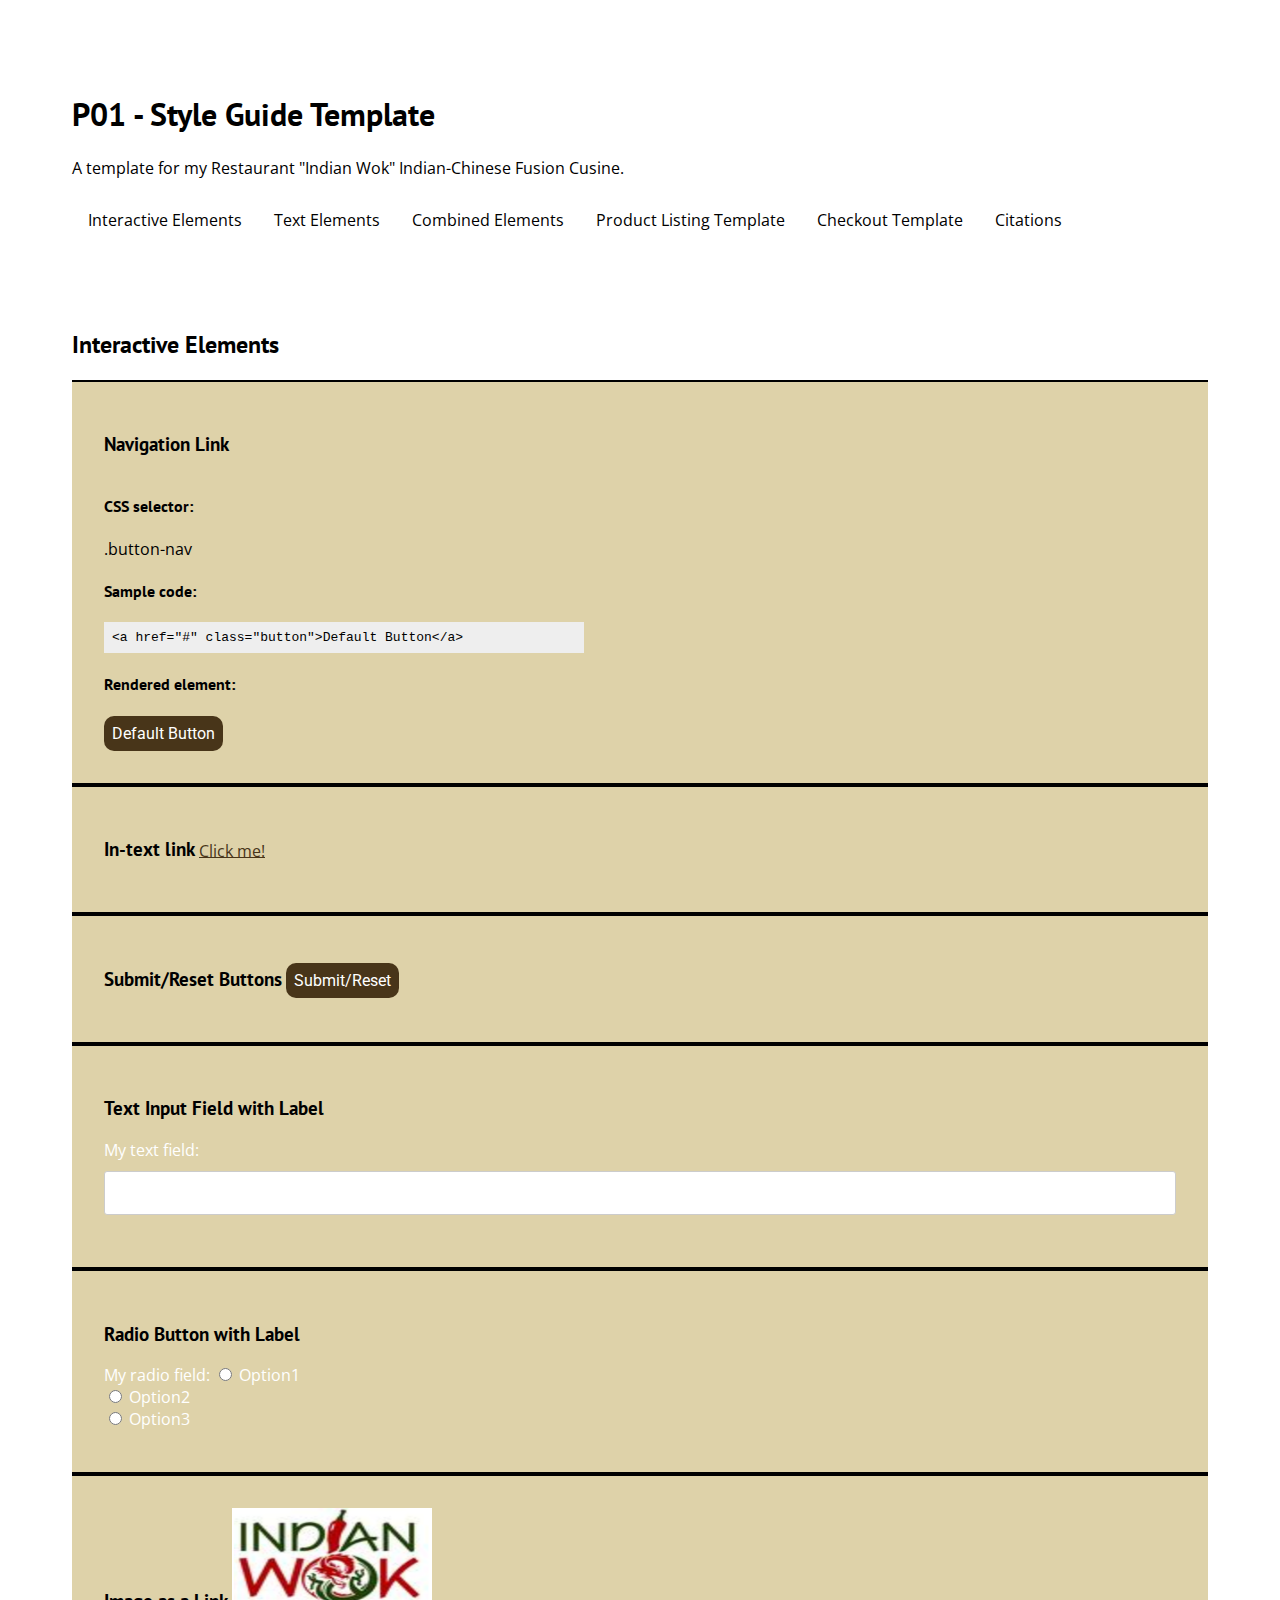
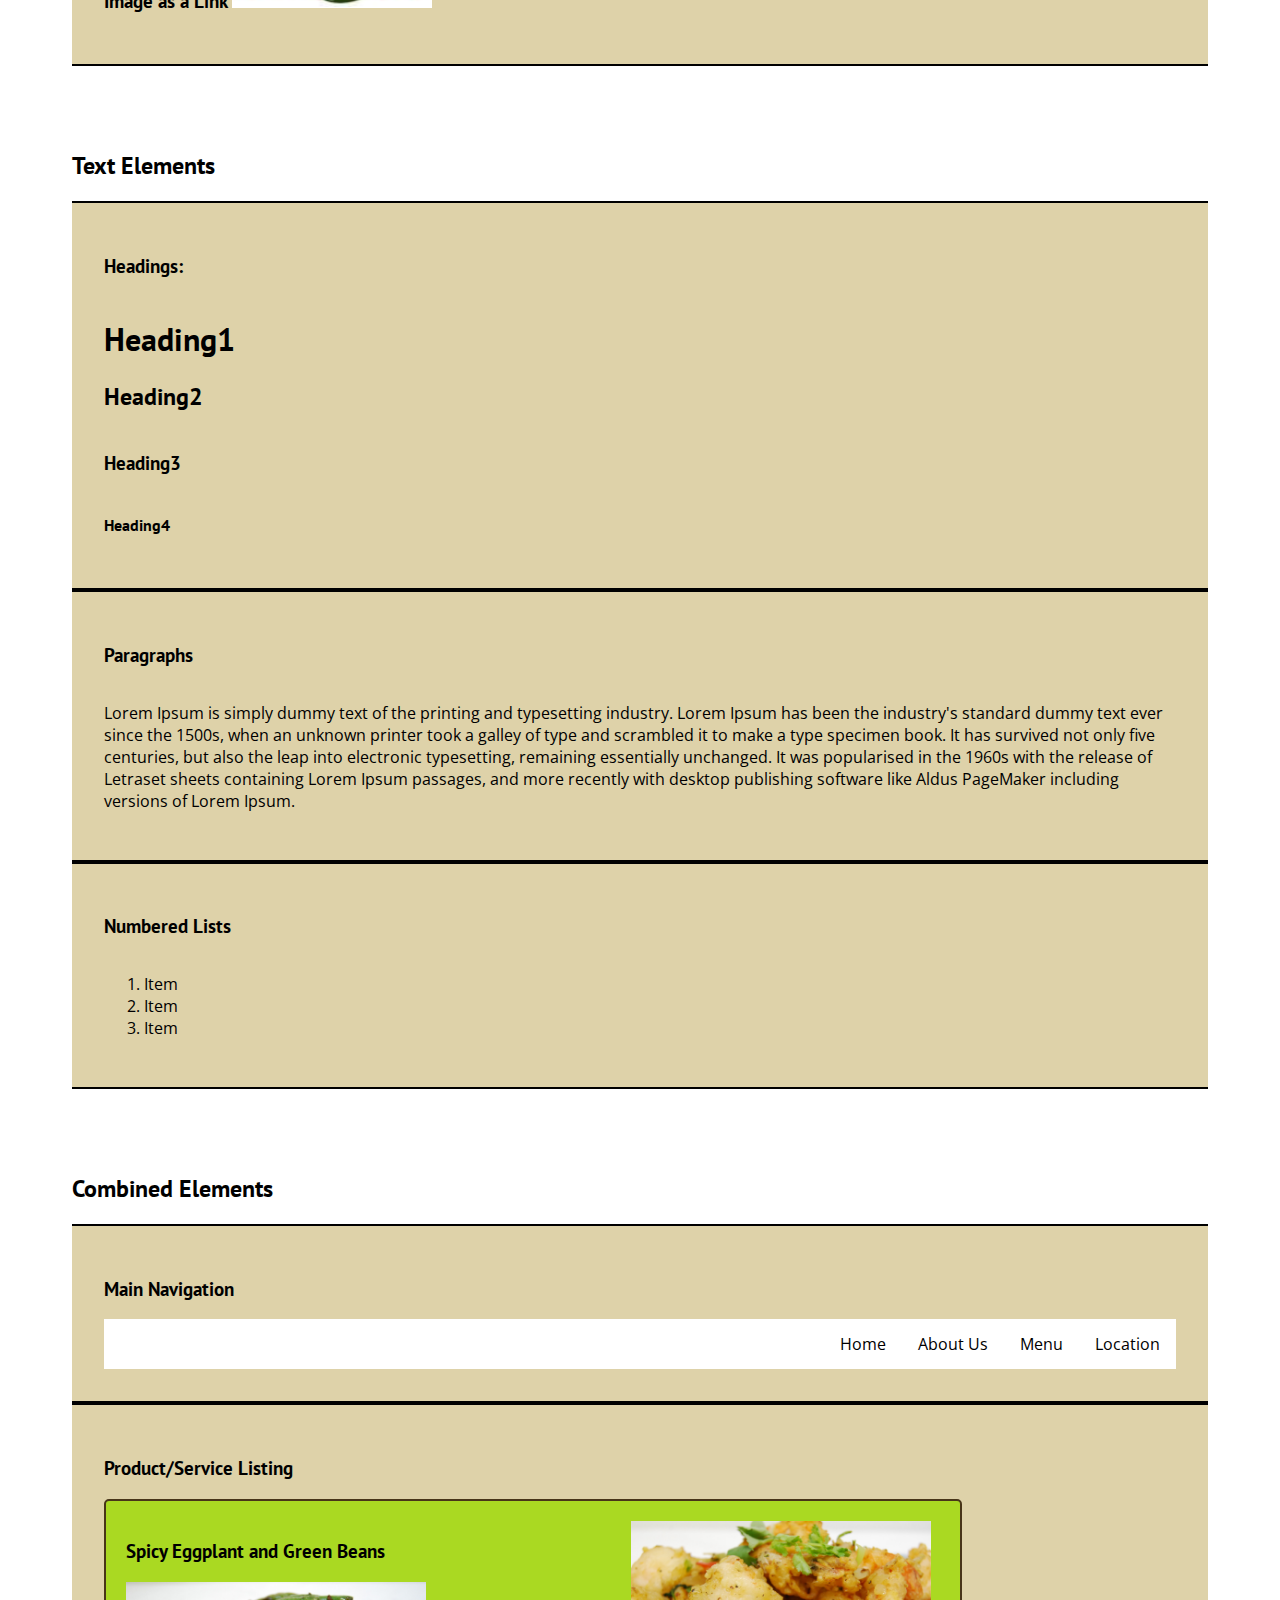
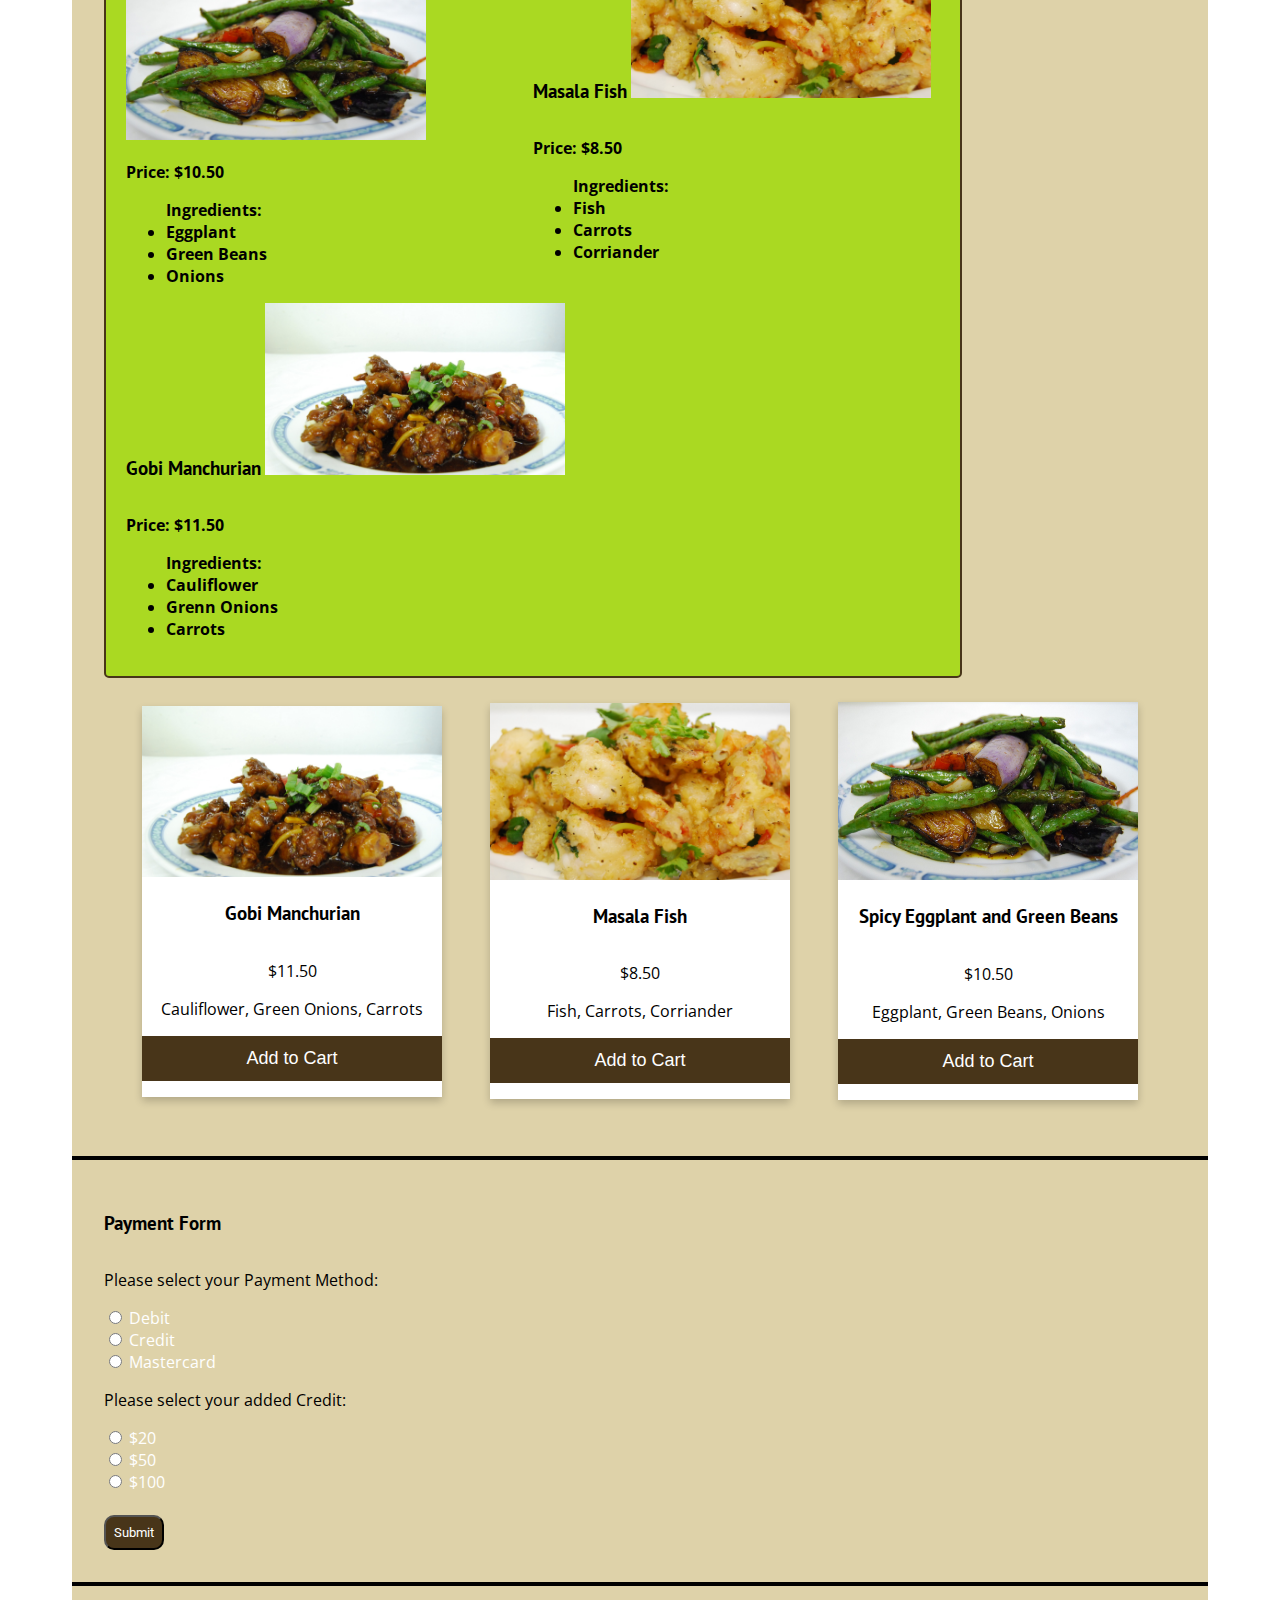
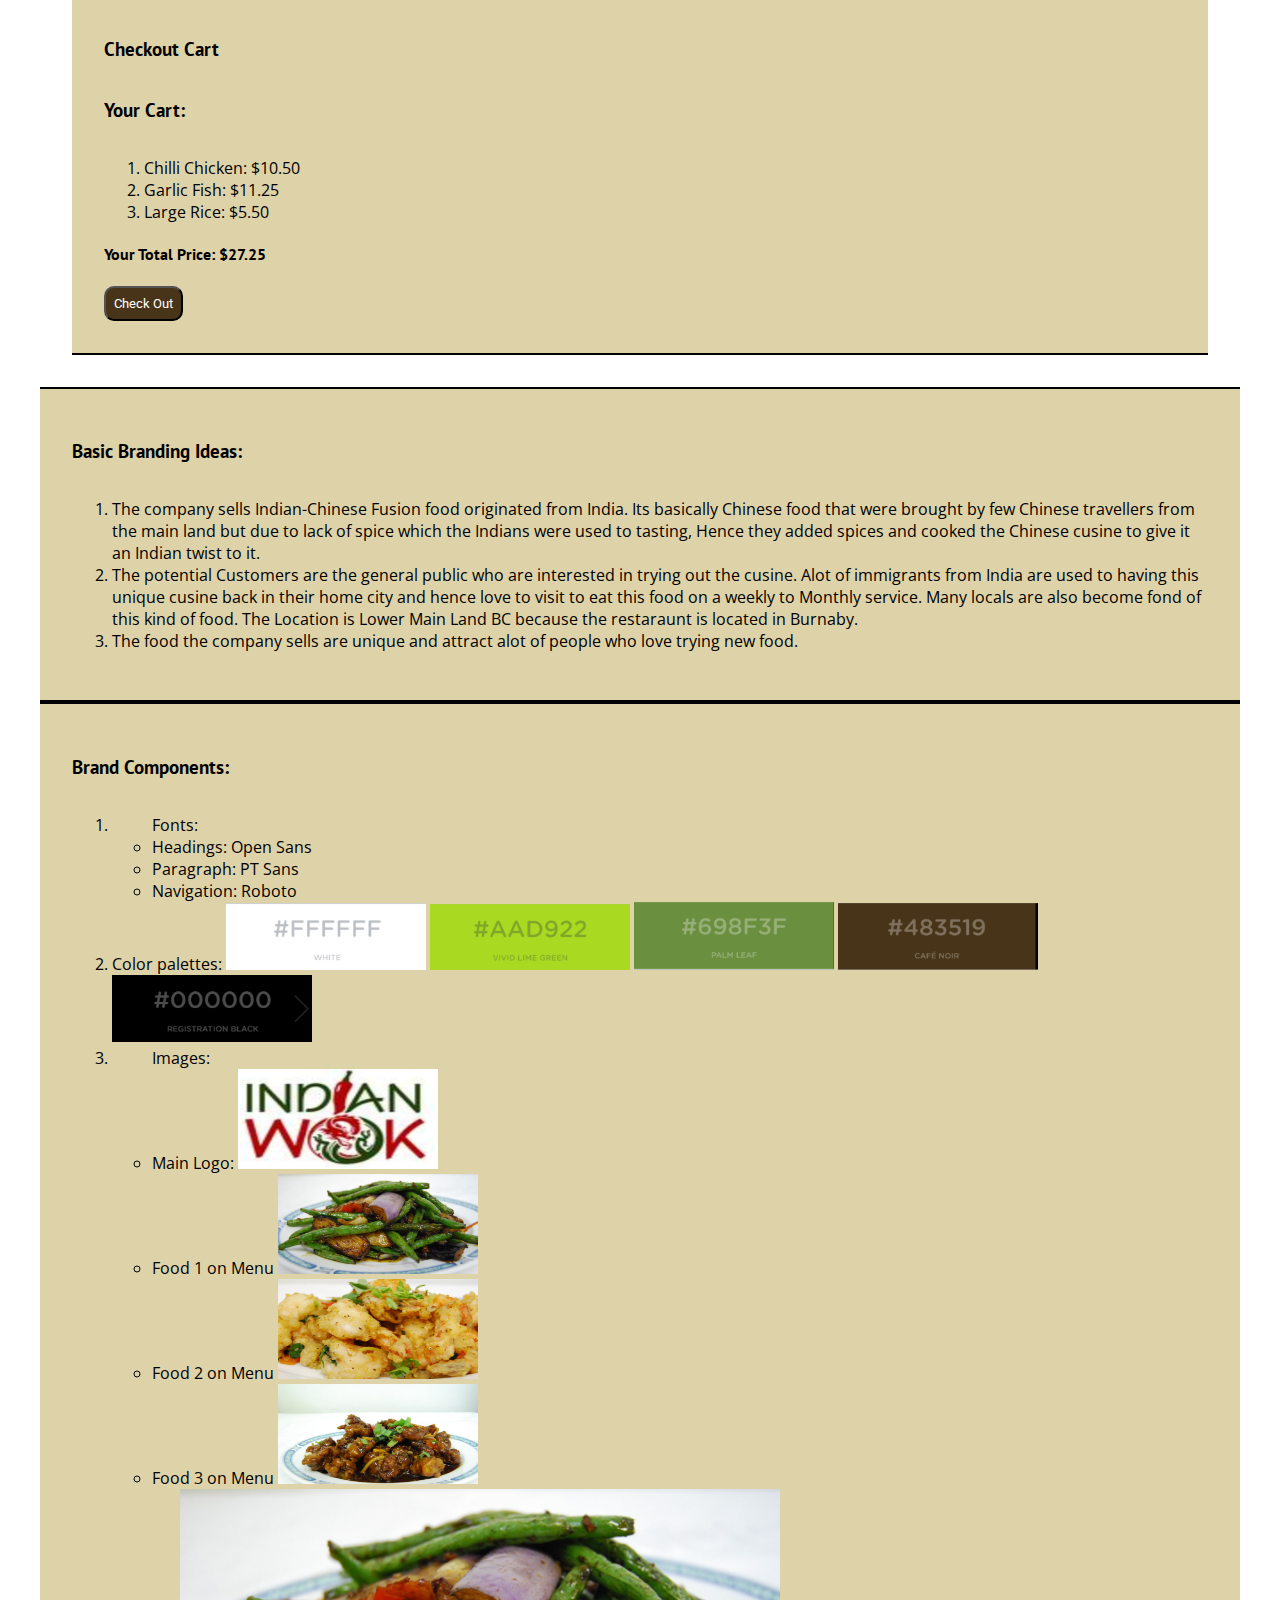
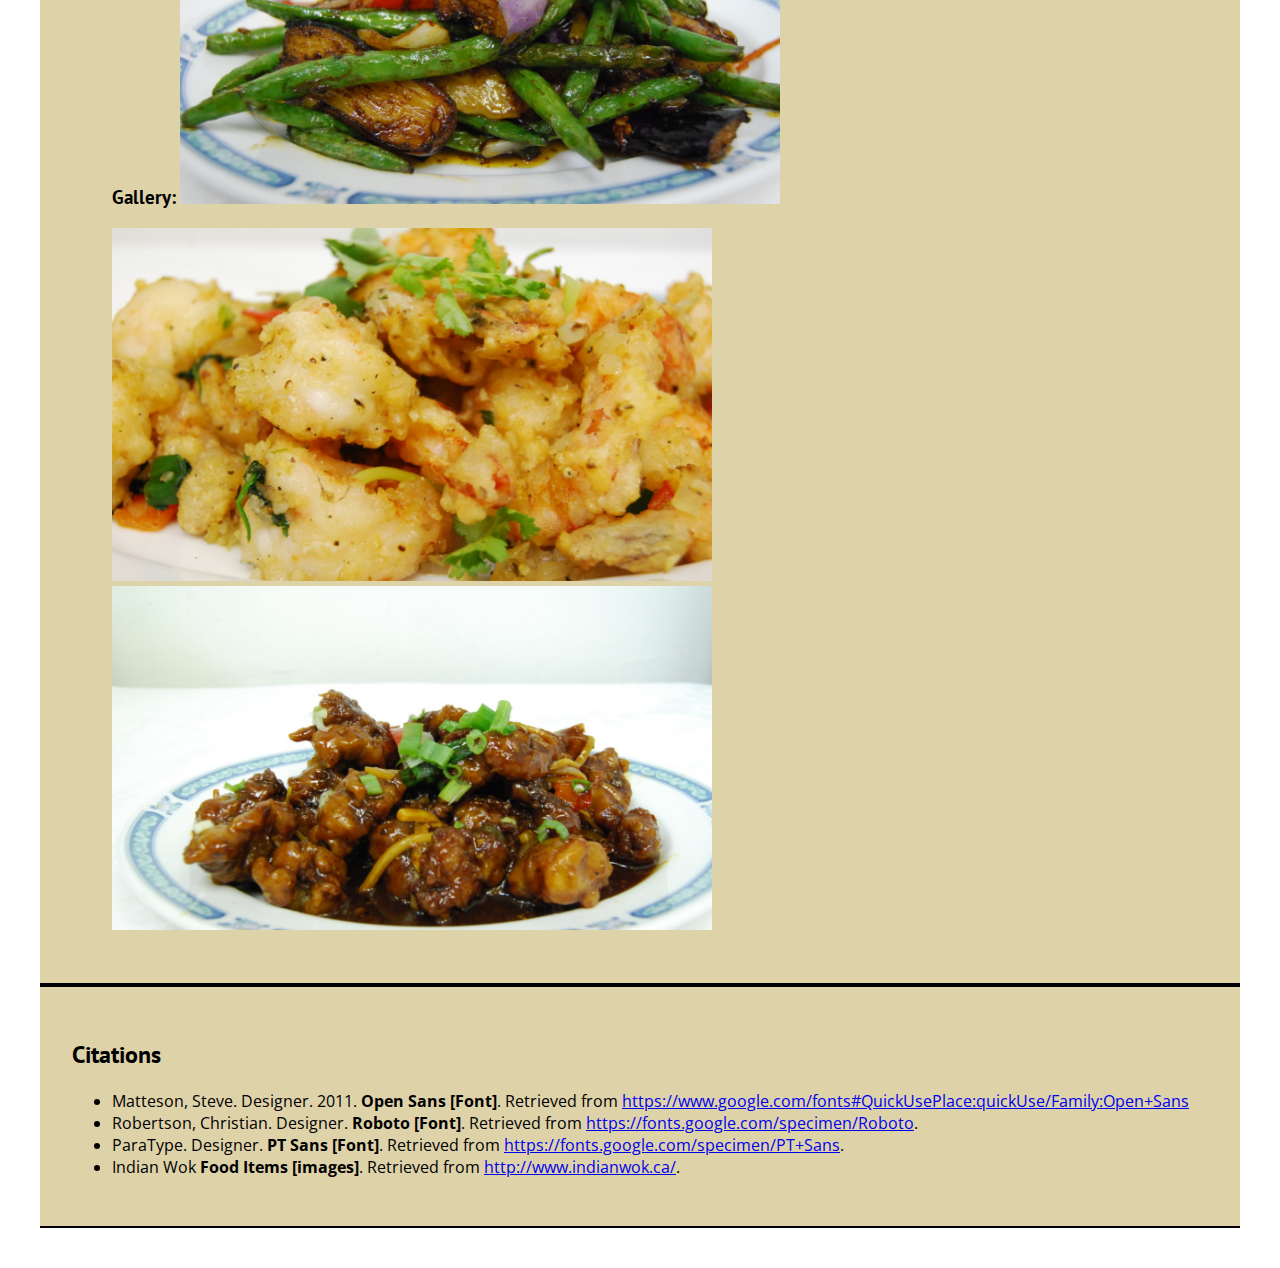
==== commit 83c766a7: "Merge branch 'Eric'" ====
--- a/P1-Style_Guide_Template/index.html
+++ b/P1-Style_Guide_Template/index.html
@@ -229,118 +229,6 @@
       <section class="element">
         <h3>Payment Form</h3>
         <div class="box">
-
-
-        <!-- <div class="paymentbox">
-
-          <p>Please select your Payment Method:</p>
-
-            <input class="radio_type" type="radio" name="PaymentType" value="Debit"> Debit<br>
-            <input class="radio_type" type="radio" name="PaymentType" value="Credit"> Credit<br>
-            <input class="radio_type" type="radio" name="PaymentType" value="Mastercard"> Mastercard<br>
-
-
-          <p>Please select your added Credit:</p>
-          <input type="radio" name="AddCredit" value="20"> $20<br>
-          <input type="radio" name="AddCredit" value="50"> $50<br>
-          <input type="radio" name="AddCredit" value="100"> $100<br>
-          <br>
-          <input class="button-next" type="submit" value="Submit">
-
-        </div> -->
-
-
-        <div class="row">
-            <div class="col-75">
-              <div class="container">
-
-                  <div class="row">
-                    <div class="col-50">
-                      <div class="billaddresscontent">
-                      <h3>Billing Address</h3>
-                      <label for="fname"><i class="fa fa-user"></i> Full Name</label>
-                      <input type="text" id="fname" name="firstname" placeholder="Your Name">
-                      <label for="email"><i class="fa fa-envelope"></i> Email</label>
-                      <input type="text" id="email" name="email" placeholder="Your_email@example.com">
-                      <label for="adr"><i class="fa fa-address-card-o"></i> Address</label>
-                      <input type="text" id="adr" name="address" placeholder="1234 5th Street">
-                      <label for="city"><i class="fa fa-institution"></i> City</label>
-                      <input type="text" id="city" name="city" placeholder="Burnaby">
-                      <label for="zip">Zip</label>
-                      <input type="text" id="zip" name="zip" placeholder="ABC 123">
-
-                      <div class="row">
-
-                        <div class="col-50">
-
-                        </div>
-
-                      </div>
-                    </div>
-                  </div>
-
-                    <div class="col-50">
-                      <div class="billaddresscontent">
-                      <h3>Payment</h3>
-                      <label for="fname">Accepted Cards</label>
-                      <div class="icon-container">
-                        <i class="fa fa-cc-visa" style="color:navy;"></i>
-                        <i class="fa fa-cc-amex" style="color:blue;"></i>
-                        <i class="fa fa-cc-mastercard" style="color:red;"></i>
-                        <i class="fa fa-cc-discover" style="color:orange;"></i>
-                      </div>
-                      <label for="cname">Name on Card</label>
-                      <input type="text" id="cname" name="cardname" placeholder="Your Name">
-                      <label for="ccnum">Credit Card Number</label>
-                      <input type="text" id="ccnum" name="cardnumber" placeholder="1111-2222-3333-4444">
-                      <label for="expmonth">Exp Month</label>
-                      <input type="text" id="expmonth" name="expmonth" placeholder="January">
-
-
-                      <div class="row">
-                        <div class="col-50">
-                          <label for="expyear">Year</label>
-                          <input type="text" id="expyear" name="expyear" placeholder="2022">
-                        </div>
-
-
-                        <!-- <div class="row"> -->
-                        <div class="col-50">
-                          <label for="cvv">CVV</label>
-                          <input type="text" id="cvv" name="cvv" placeholder="911">
-                        </div>
-                        <!-- </div> -->
-
-
-                      </div>
-                    </div>
-
-                  </div>
-                  <!-- <label>
-                    <input type="checkbox" checked="checked" name="sameadr"> Shipping address same as billing
-                  </label> -->
-
-                  <input type="submit" value="Continue to checkout" class="btn">
-
-              </div>
-            </div>
-          </div>
-
-
-            <div class="col-25">
-              <div class="billaddresscontent">
-              <div class="container">
-                <h4>Cart <span class="price" ><i class="fa fa-shopping-cart"></i> 4</span></h4>
-                <p>Gobi Manchurian <span class="price">$11.50</span></p>
-                <p>Masala Fish <span class="price">$8.50</span></p>
-                <p>Spicy Eggplant and Green Beans<span class="price">$10.50</span></p>
-
-                <hr>
-                <p>Total <span class="price" style="color:black">$30.50</span></p>
-              </div>
-            </div>
-          </div>
-          </div> 
 
           <p>Please select your Payment Method:</p>
 
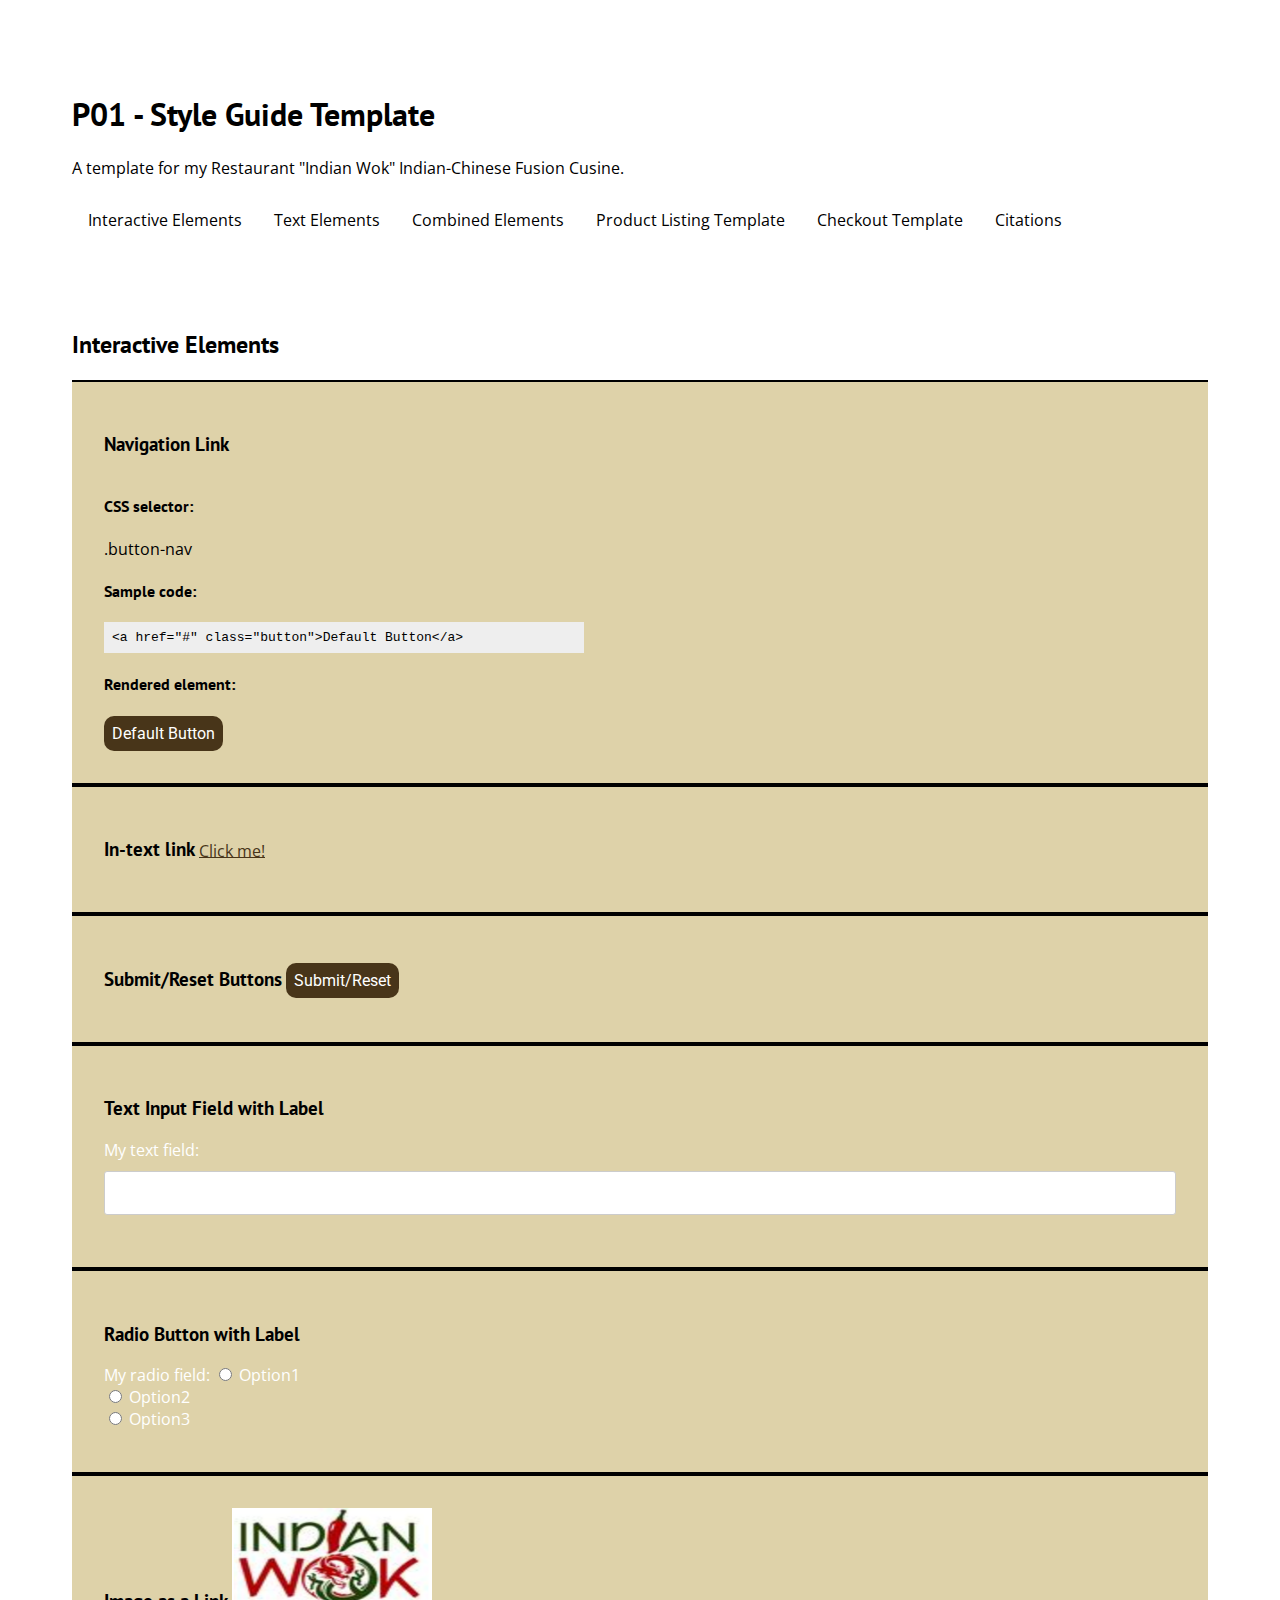
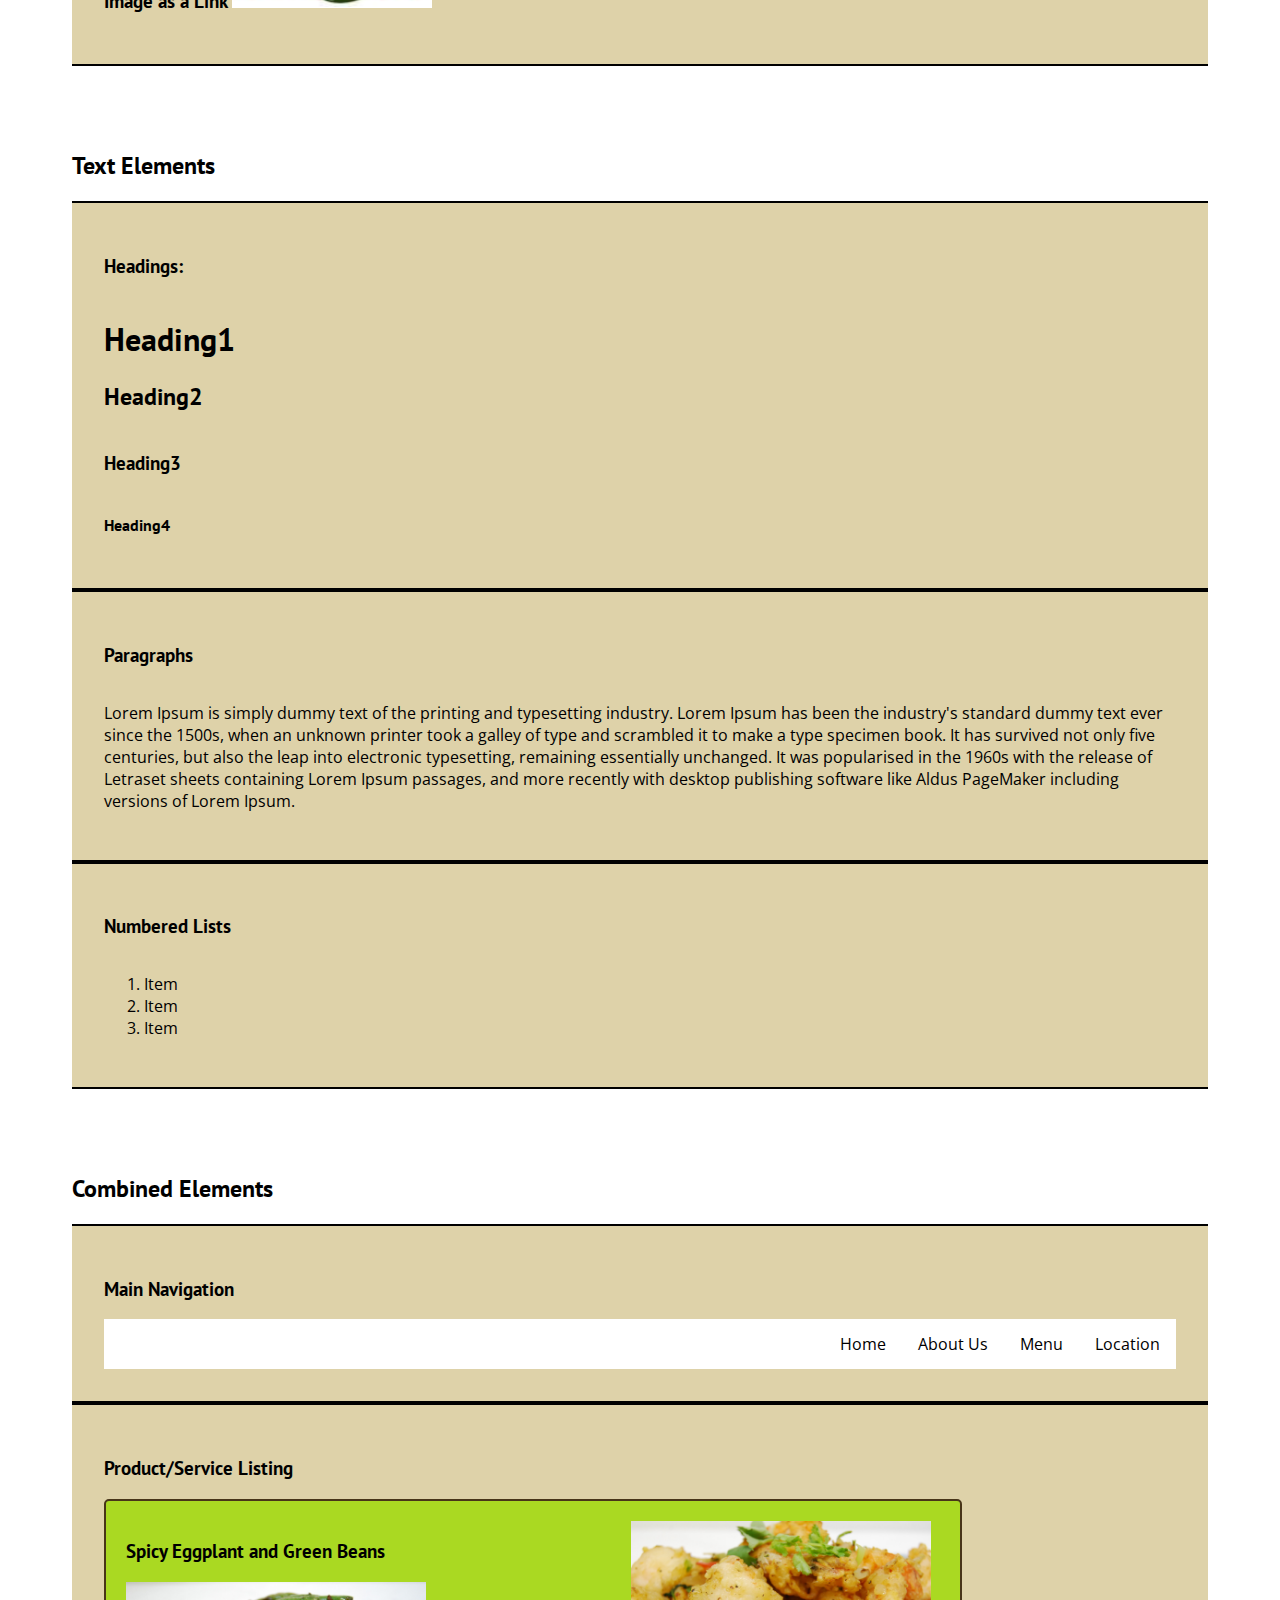
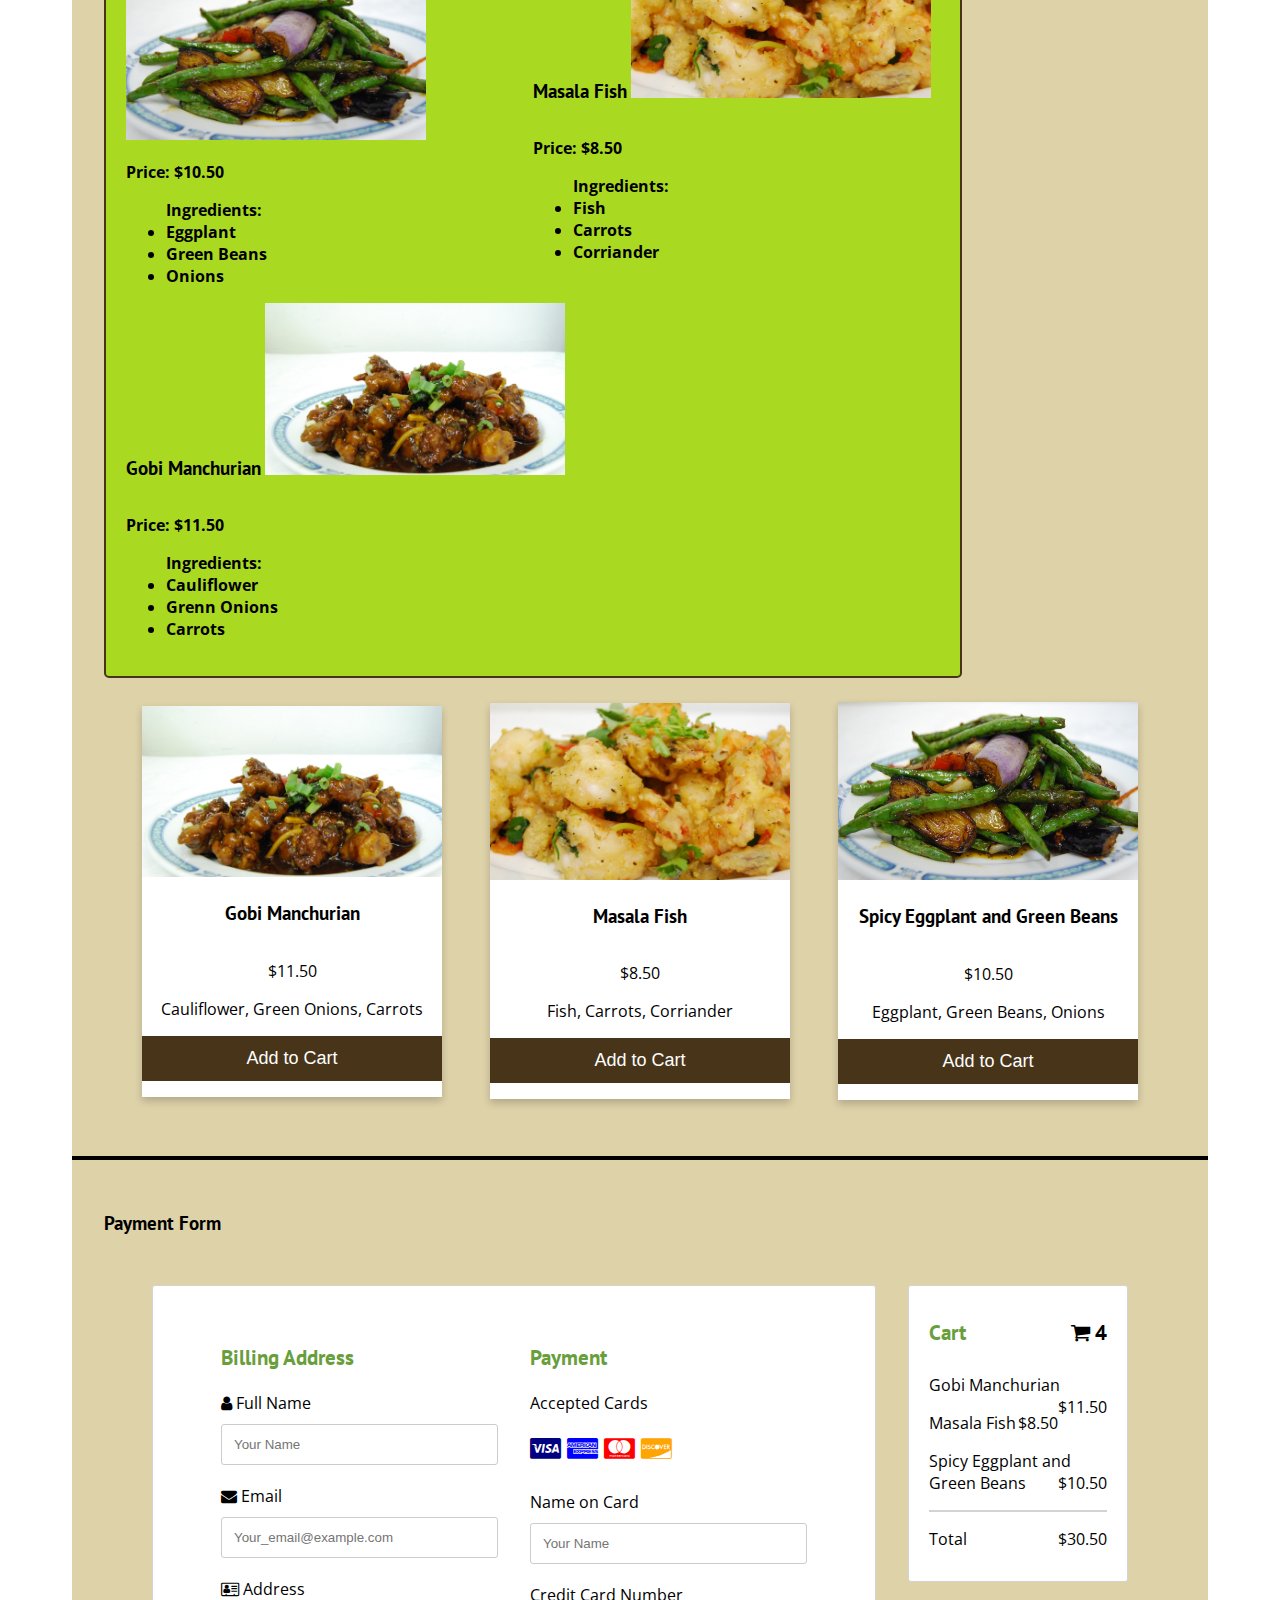
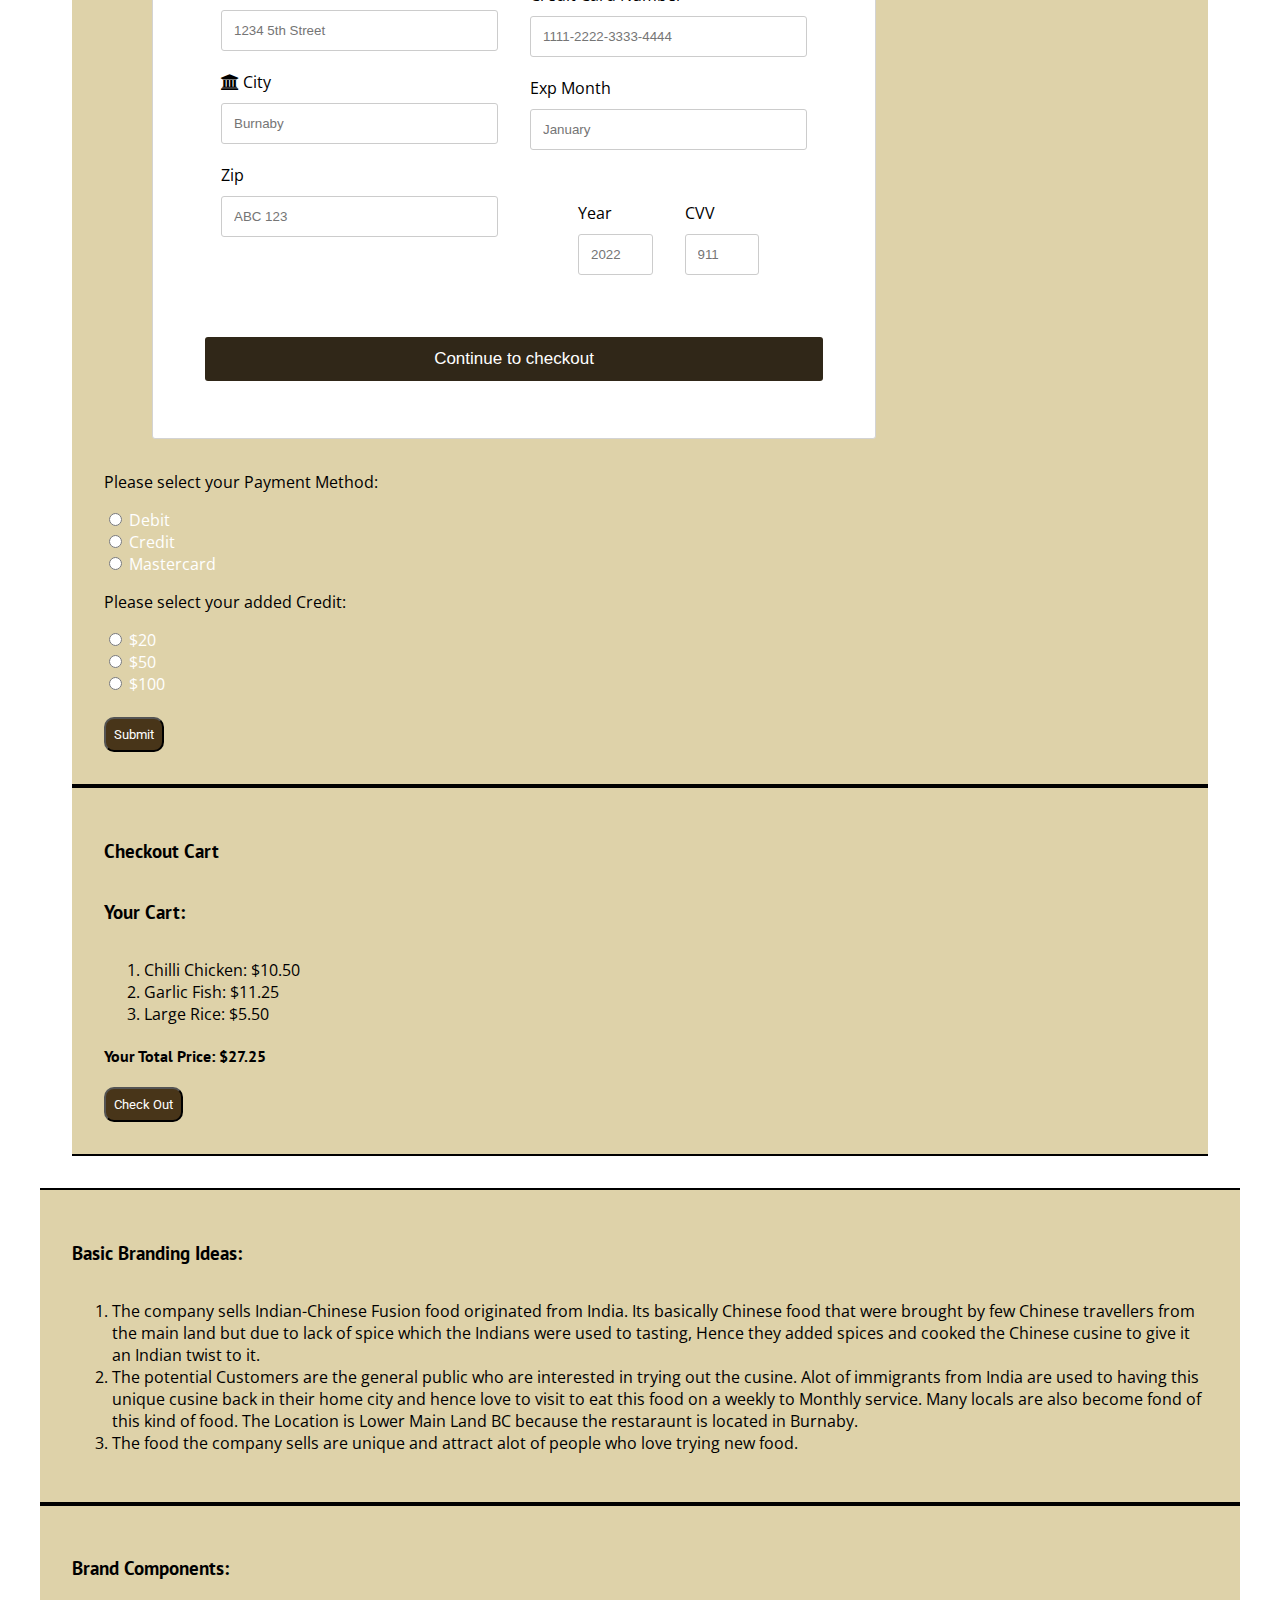
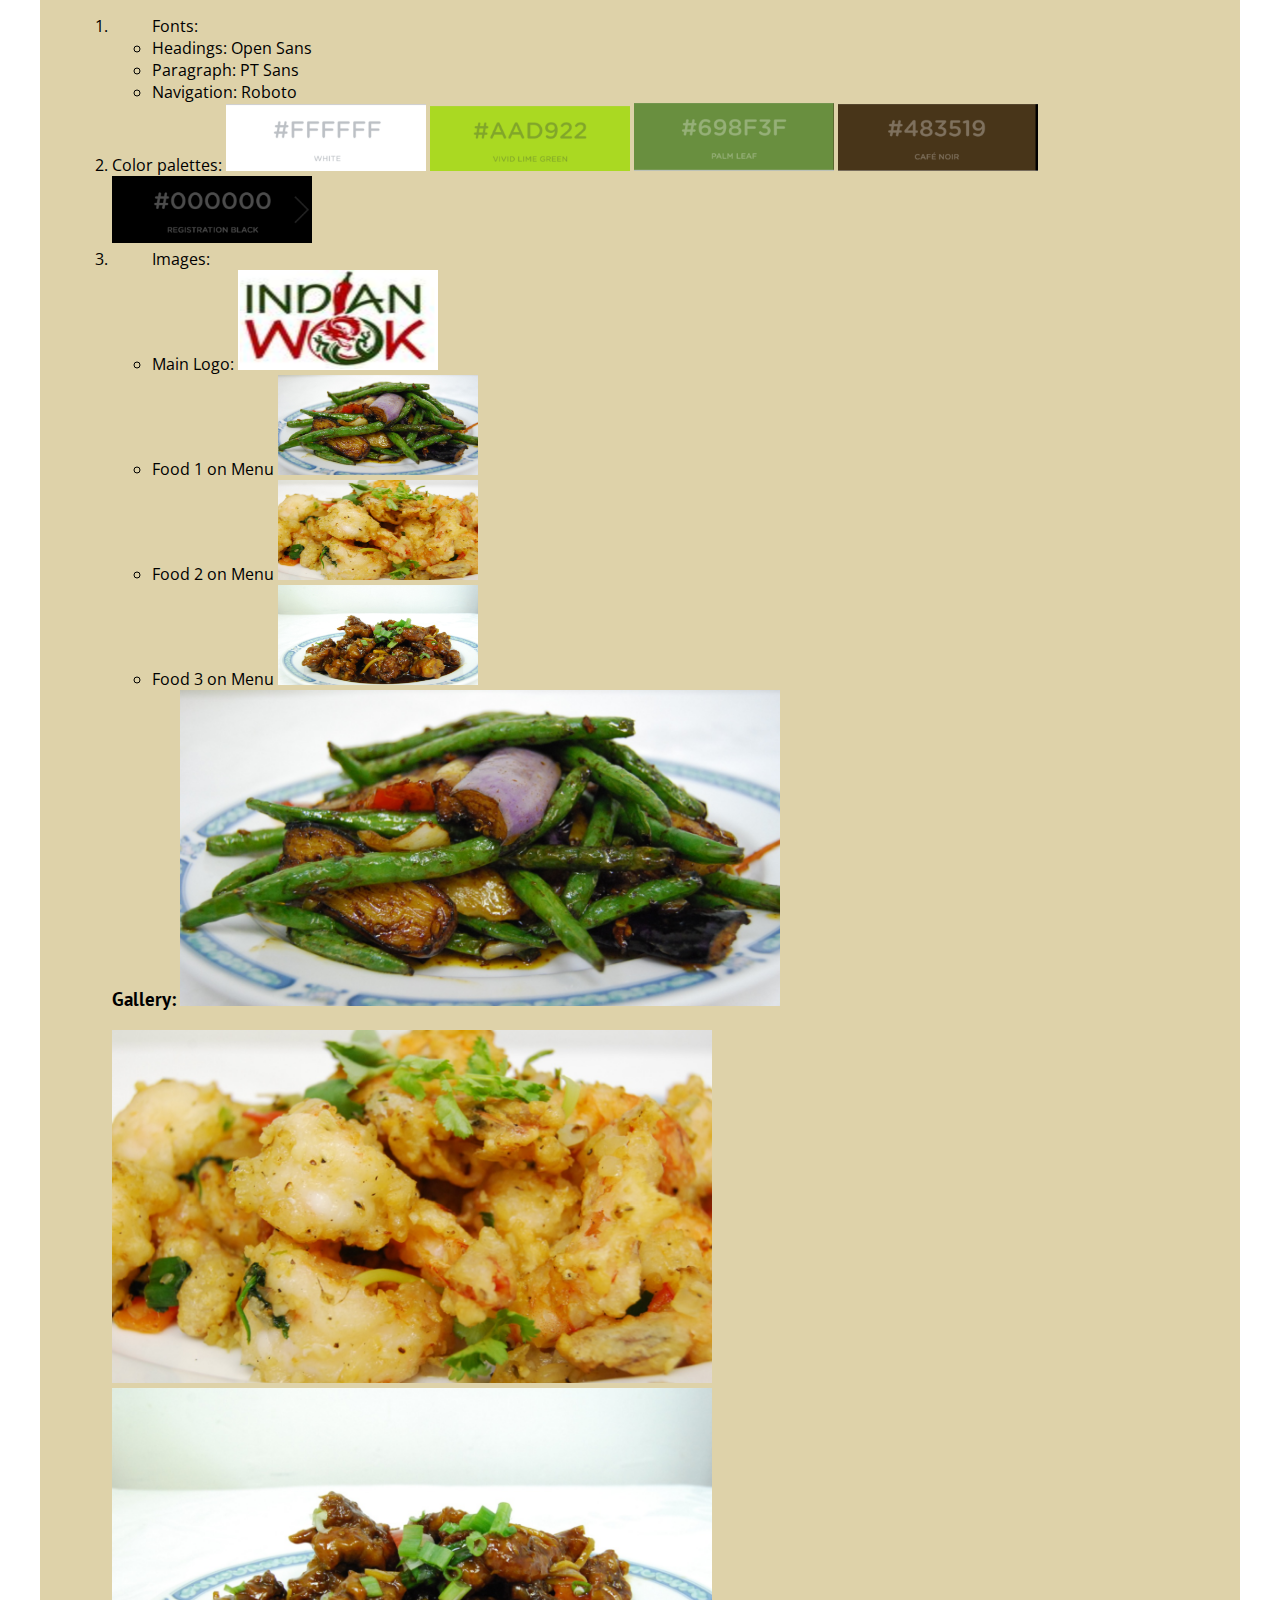
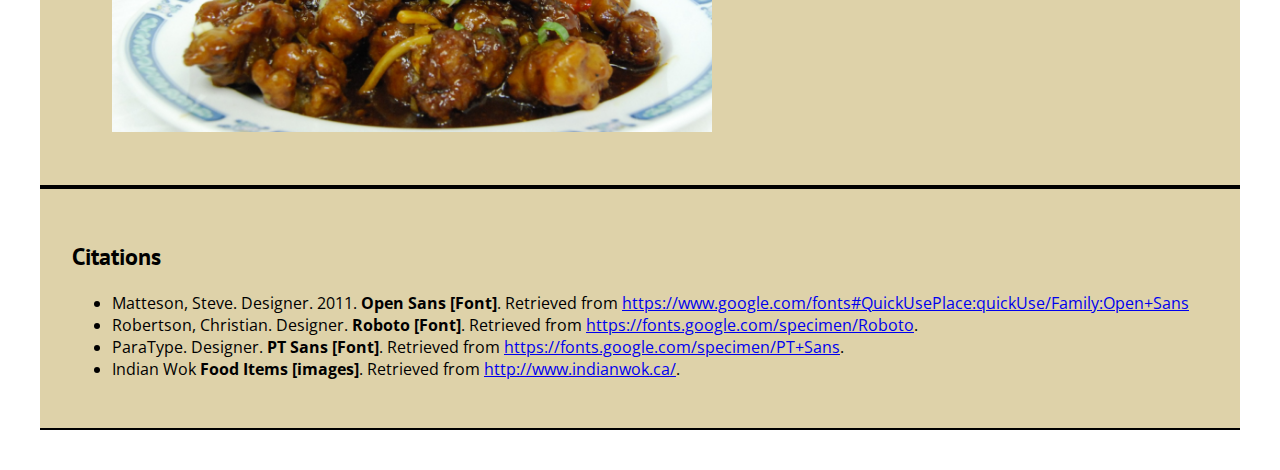
==== commit d34c994f: "Merge branch 'Kaylie'" ====
--- a/P1-Style_Guide_Template/index.html
+++ b/P1-Style_Guide_Template/index.html
@@ -229,6 +229,118 @@
       <section class="element">
         <h3>Payment Form</h3>
         <div class="box">
+
+
+        <!-- <div class="paymentbox">
+
+          <p>Please select your Payment Method:</p>
+
+            <input class="radio_type" type="radio" name="PaymentType" value="Debit"> Debit<br>
+            <input class="radio_type" type="radio" name="PaymentType" value="Credit"> Credit<br>
+            <input class="radio_type" type="radio" name="PaymentType" value="Mastercard"> Mastercard<br>
+
+
+          <p>Please select your added Credit:</p>
+          <input type="radio" name="AddCredit" value="20"> $20<br>
+          <input type="radio" name="AddCredit" value="50"> $50<br>
+          <input type="radio" name="AddCredit" value="100"> $100<br>
+          <br>
+          <input class="button-next" type="submit" value="Submit">
+
+        </div> -->
+
+
+        <div class="row">
+            <div class="col-75">
+              <div class="container">
+
+                  <div class="row">
+                    <div class="col-50">
+                      <div class="billaddresscontent">
+                      <h3>Billing Address</h3>
+                      <label for="fname"><i class="fa fa-user"></i> Full Name</label>
+                      <input type="text" id="fname" name="firstname" placeholder="Your Name">
+                      <label for="email"><i class="fa fa-envelope"></i> Email</label>
+                      <input type="text" id="email" name="email" placeholder="Your_email@example.com">
+                      <label for="adr"><i class="fa fa-address-card-o"></i> Address</label>
+                      <input type="text" id="adr" name="address" placeholder="1234 5th Street">
+                      <label for="city"><i class="fa fa-institution"></i> City</label>
+                      <input type="text" id="city" name="city" placeholder="Burnaby">
+                      <label for="zip">Zip</label>
+                      <input type="text" id="zip" name="zip" placeholder="ABC 123">
+
+                      <div class="row">
+
+                        <div class="col-50">
+
+                        </div>
+
+                      </div>
+                    </div>
+                  </div>
+
+                    <div class="col-50">
+                      <div class="billaddresscontent">
+                      <h3>Payment</h3>
+                      <label for="fname">Accepted Cards</label>
+                      <div class="icon-container">
+                        <i class="fa fa-cc-visa" style="color:navy;"></i>
+                        <i class="fa fa-cc-amex" style="color:blue;"></i>
+                        <i class="fa fa-cc-mastercard" style="color:red;"></i>
+                        <i class="fa fa-cc-discover" style="color:orange;"></i>
+                      </div>
+                      <label for="cname">Name on Card</label>
+                      <input type="text" id="cname" name="cardname" placeholder="Your Name">
+                      <label for="ccnum">Credit Card Number</label>
+                      <input type="text" id="ccnum" name="cardnumber" placeholder="1111-2222-3333-4444">
+                      <label for="expmonth">Exp Month</label>
+                      <input type="text" id="expmonth" name="expmonth" placeholder="January">
+
+
+                      <div class="row">
+                        <div class="col-50">
+                          <label for="expyear">Year</label>
+                          <input type="text" id="expyear" name="expyear" placeholder="2022">
+                        </div>
+
+
+                        <!-- <div class="row"> -->
+                        <div class="col-50">
+                          <label for="cvv">CVV</label>
+                          <input type="text" id="cvv" name="cvv" placeholder="911">
+                        </div>
+                        <!-- </div> -->
+
+
+                      </div>
+                    </div>
+
+                  </div>
+                  <!-- <label>
+                    <input type="checkbox" checked="checked" name="sameadr"> Shipping address same as billing
+                  </label> -->
+
+                  <input type="submit" value="Continue to checkout" class="btn">
+
+              </div>
+            </div>
+          </div>
+
+
+            <div class="col-25">
+              <div class="billaddresscontent">
+              <div class="container">
+                <h4>Cart <span class="price" ><i class="fa fa-shopping-cart"></i> 4</span></h4>
+                <p>Gobi Manchurian <span class="price">$11.50</span></p>
+                <p>Masala Fish <span class="price">$8.50</span></p>
+                <p>Spicy Eggplant and Green Beans<span class="price">$10.50</span></p>
+
+                <hr>
+                <p>Total <span class="price" style="color:black">$30.50</span></p>
+              </div>
+            </div>
+          </div>
+          </div> 
 
           <p>Please select your Payment Method:</p>
 
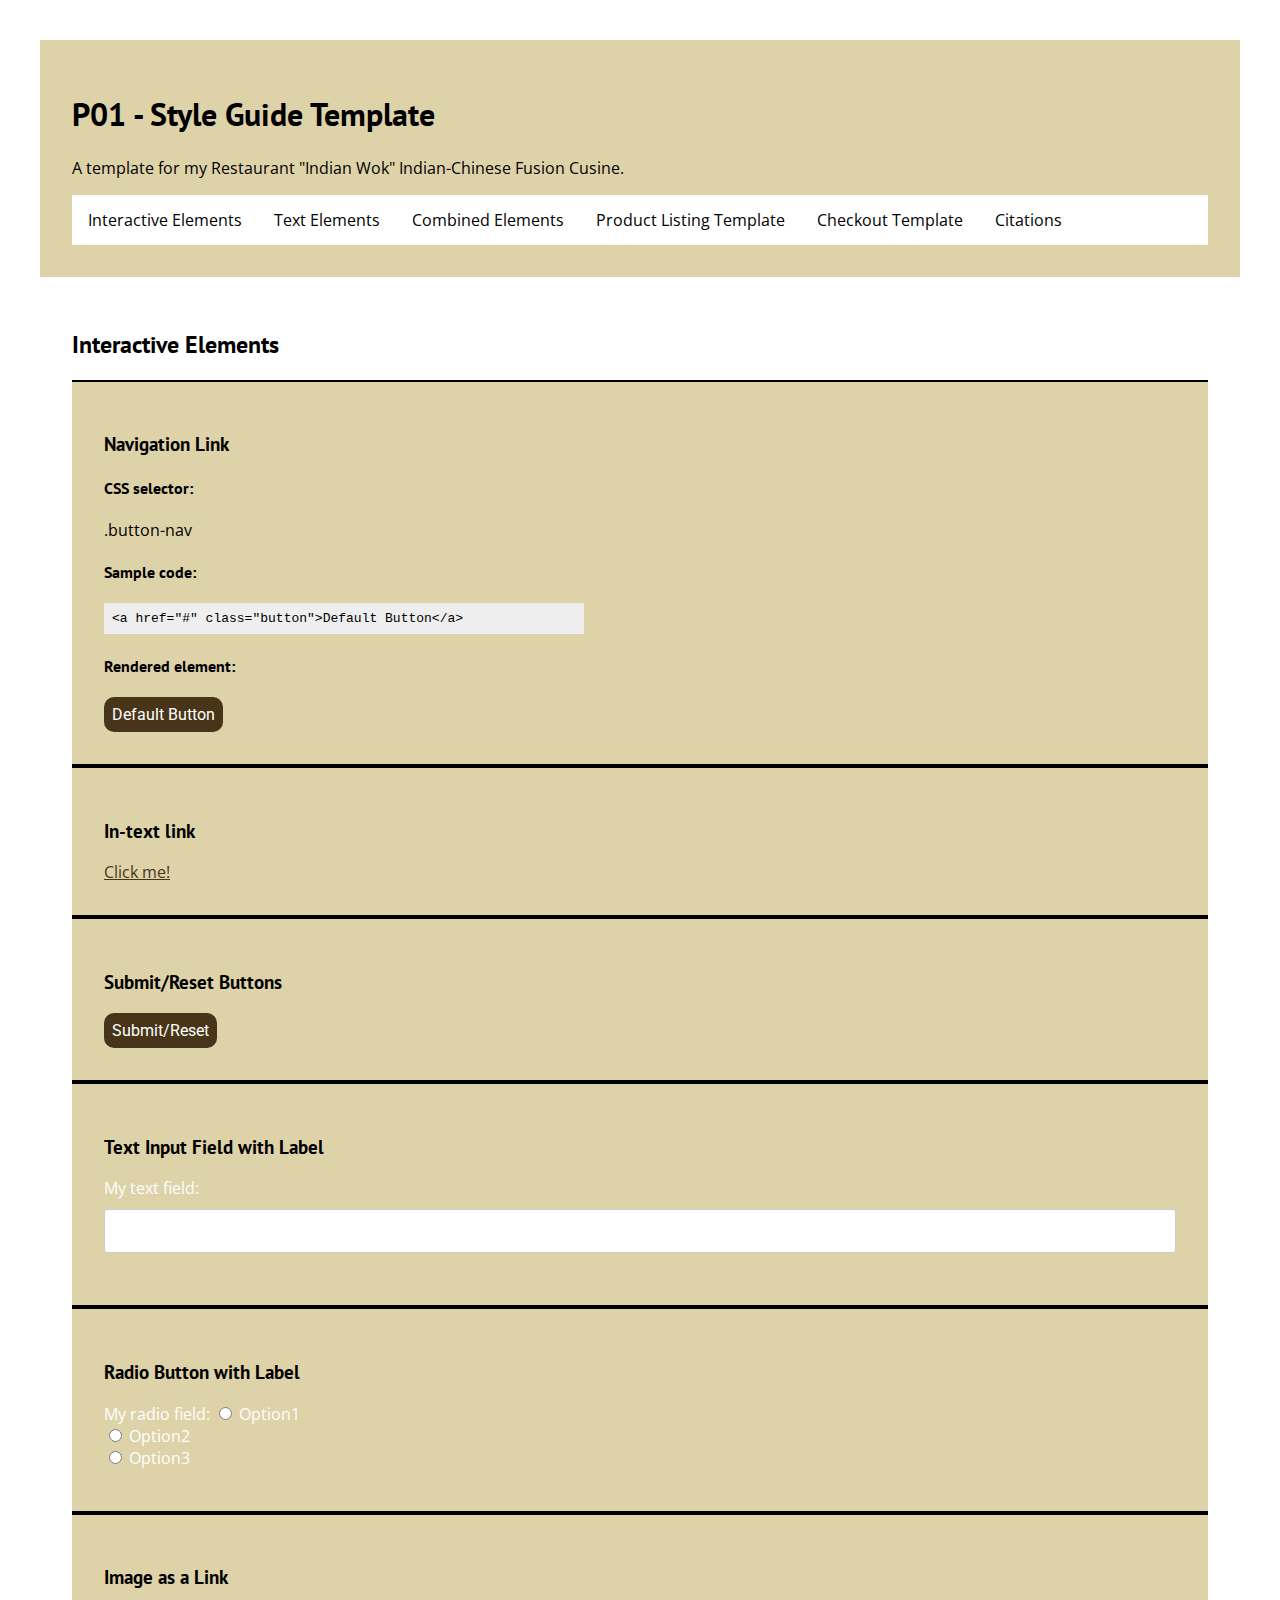
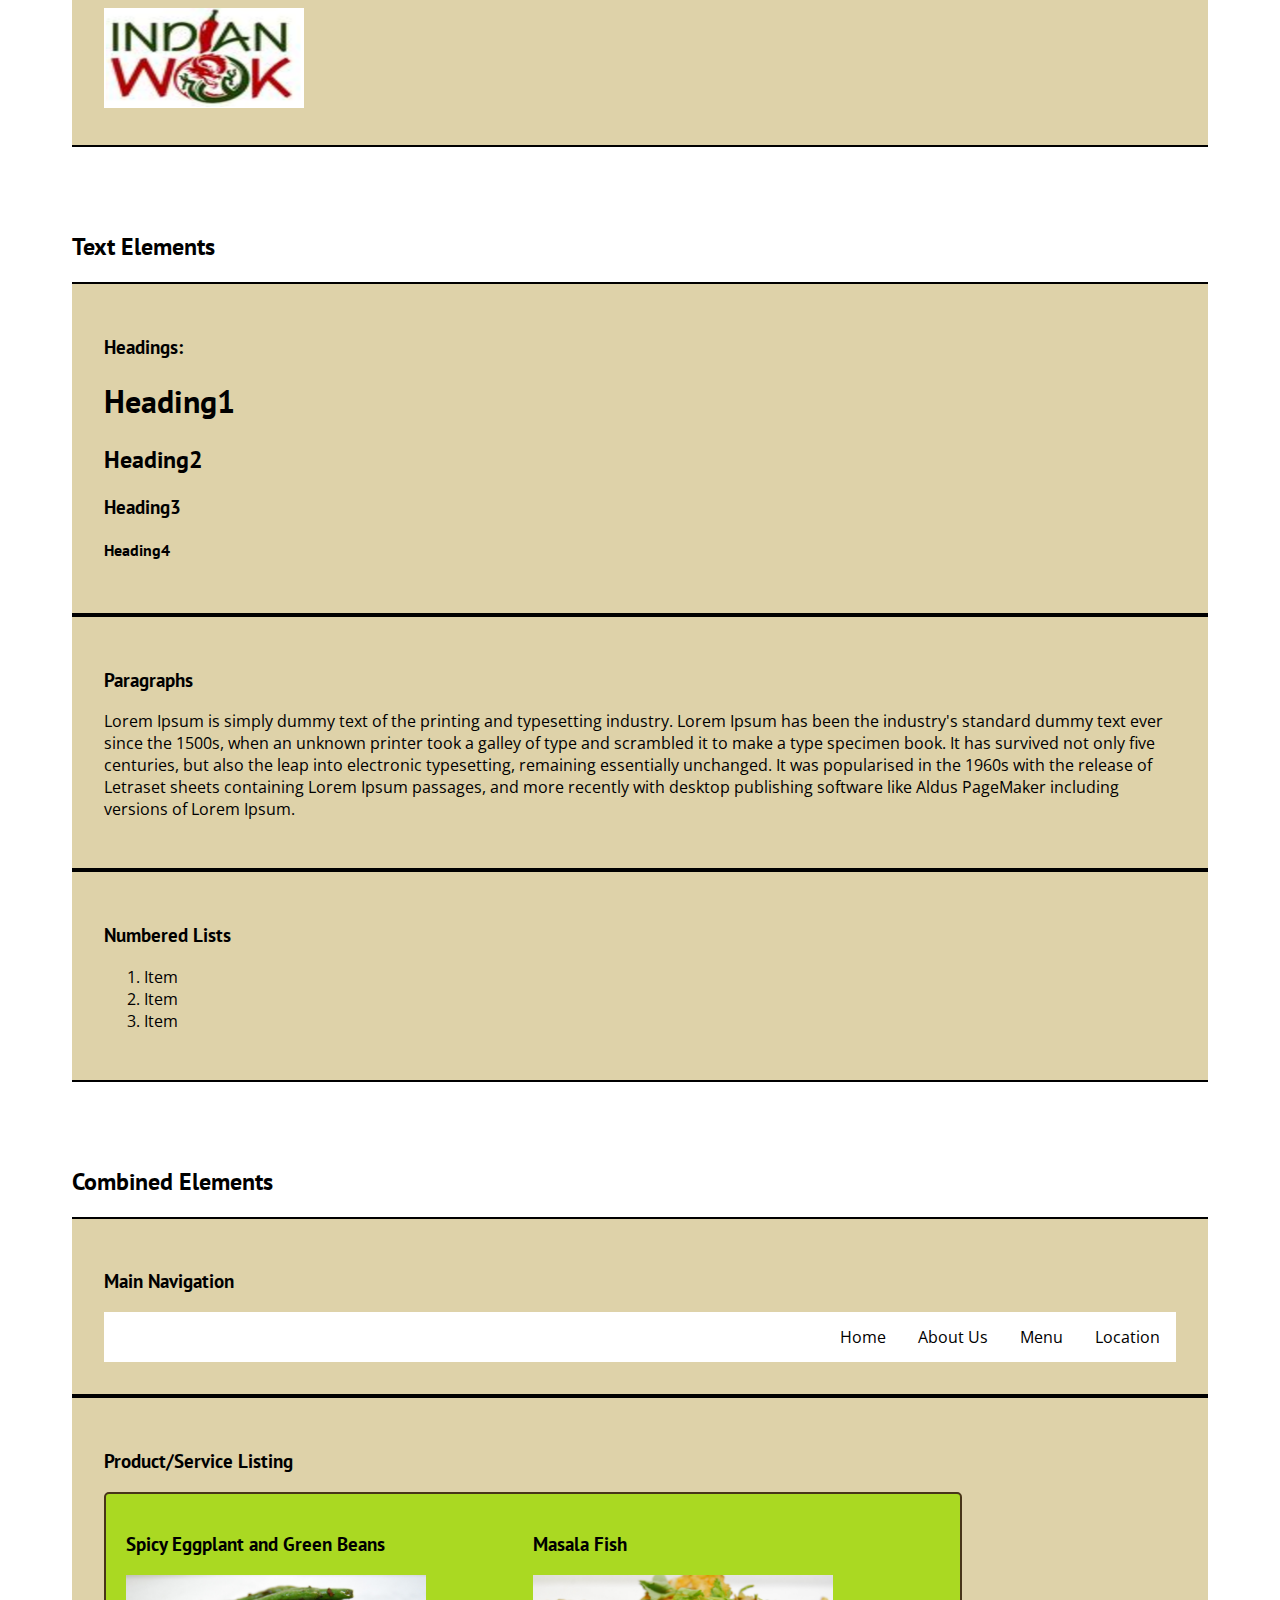
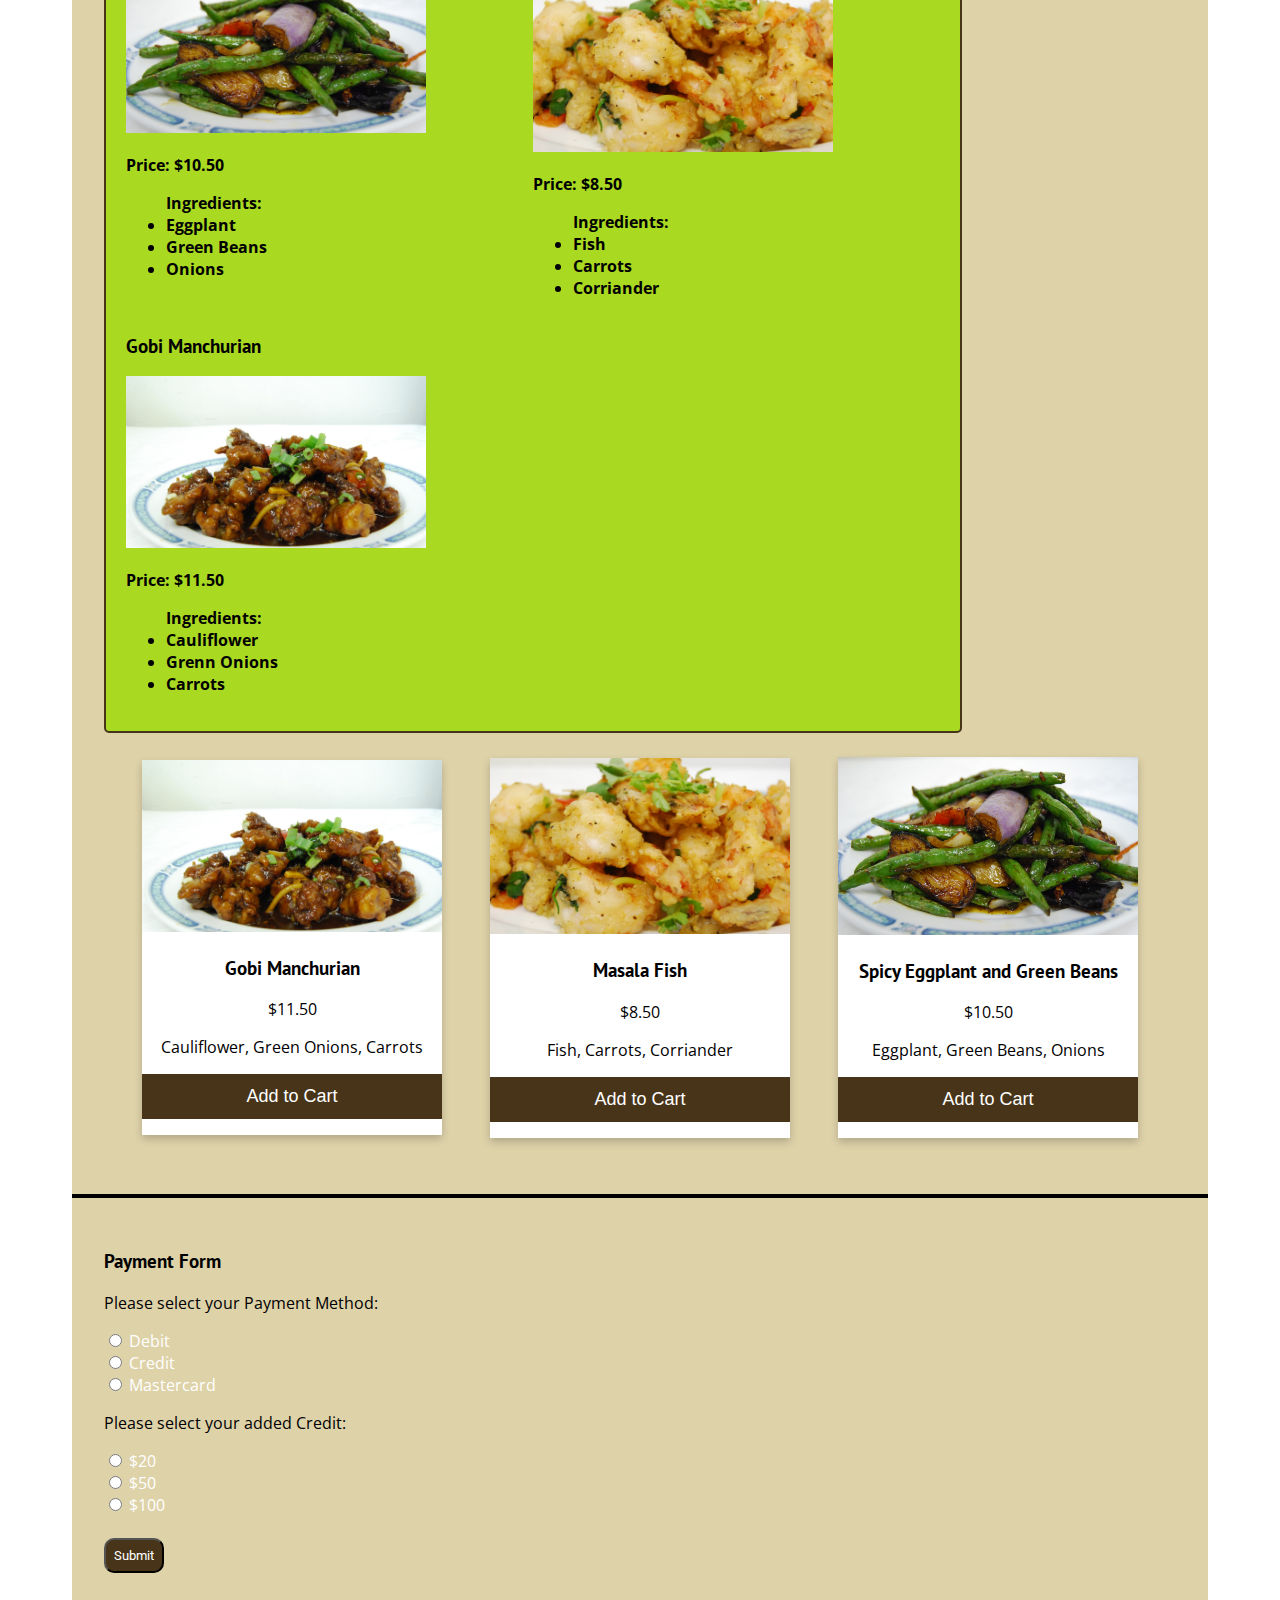
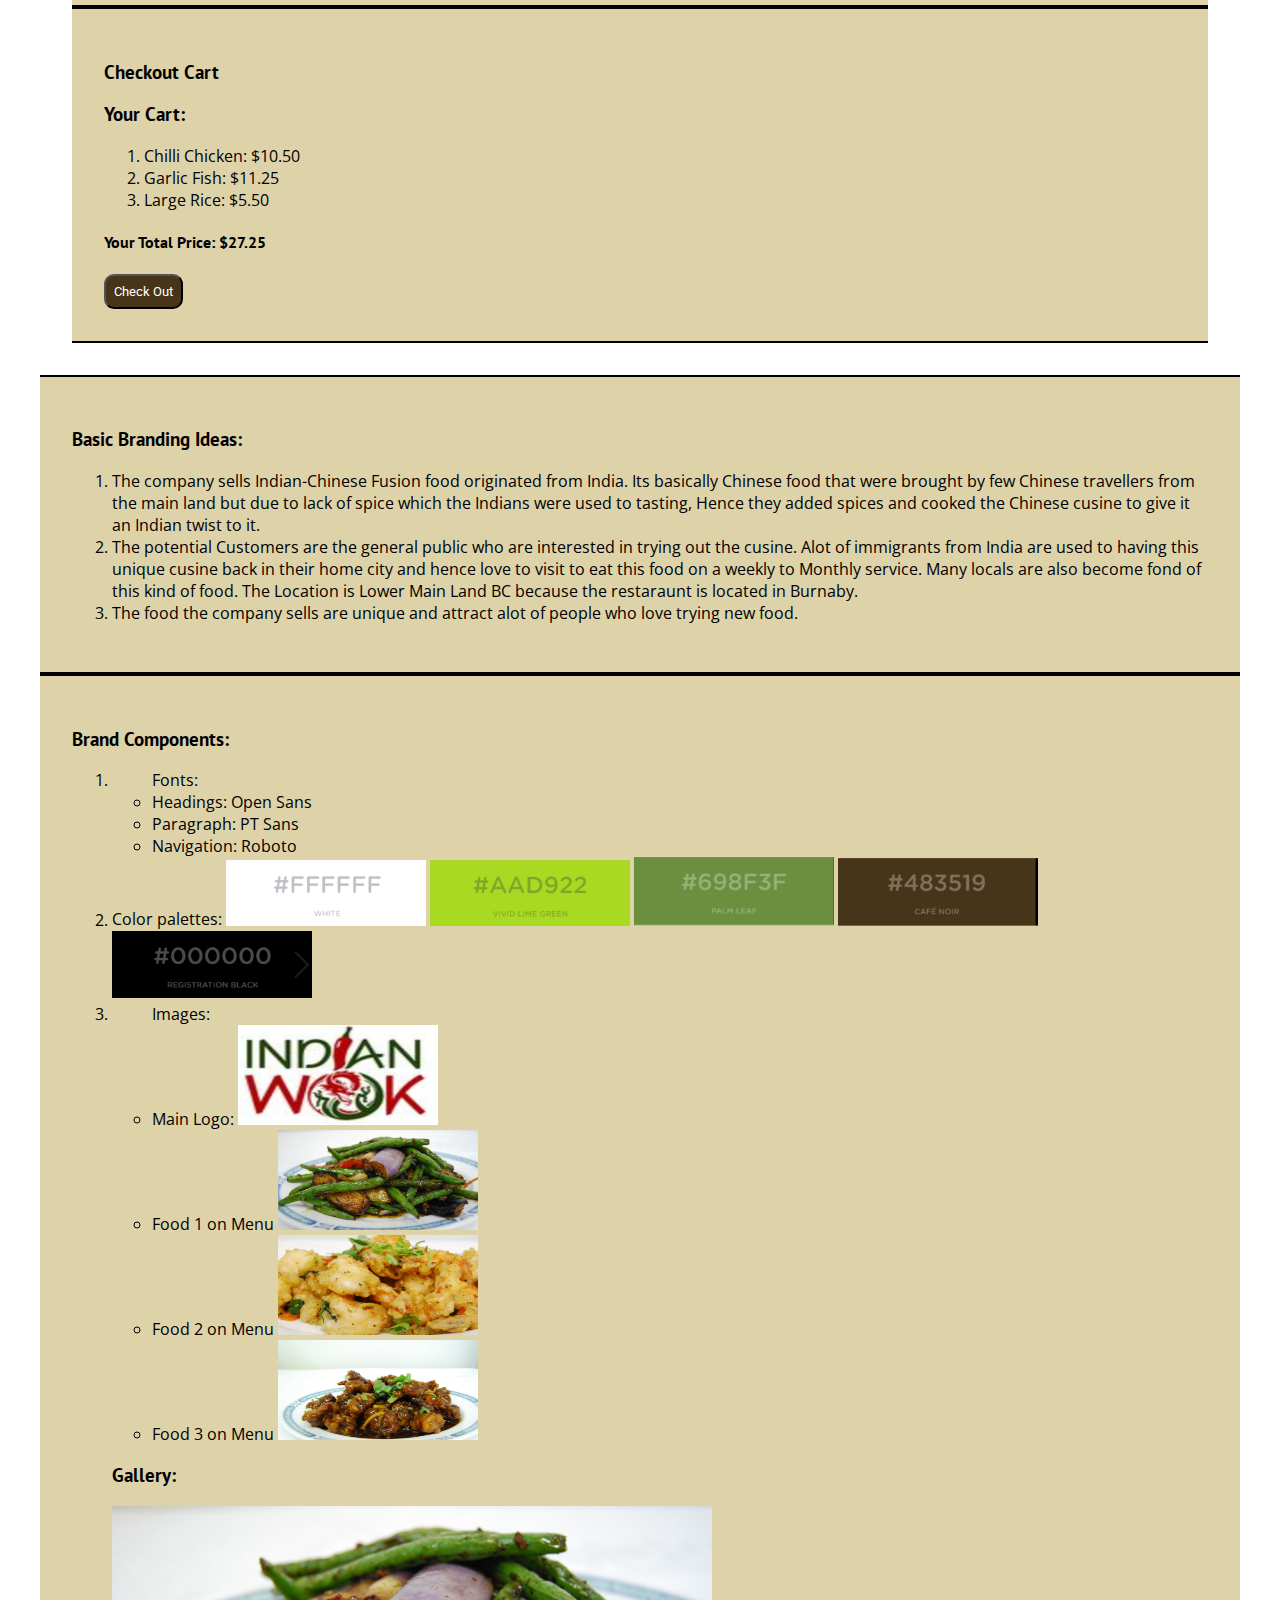
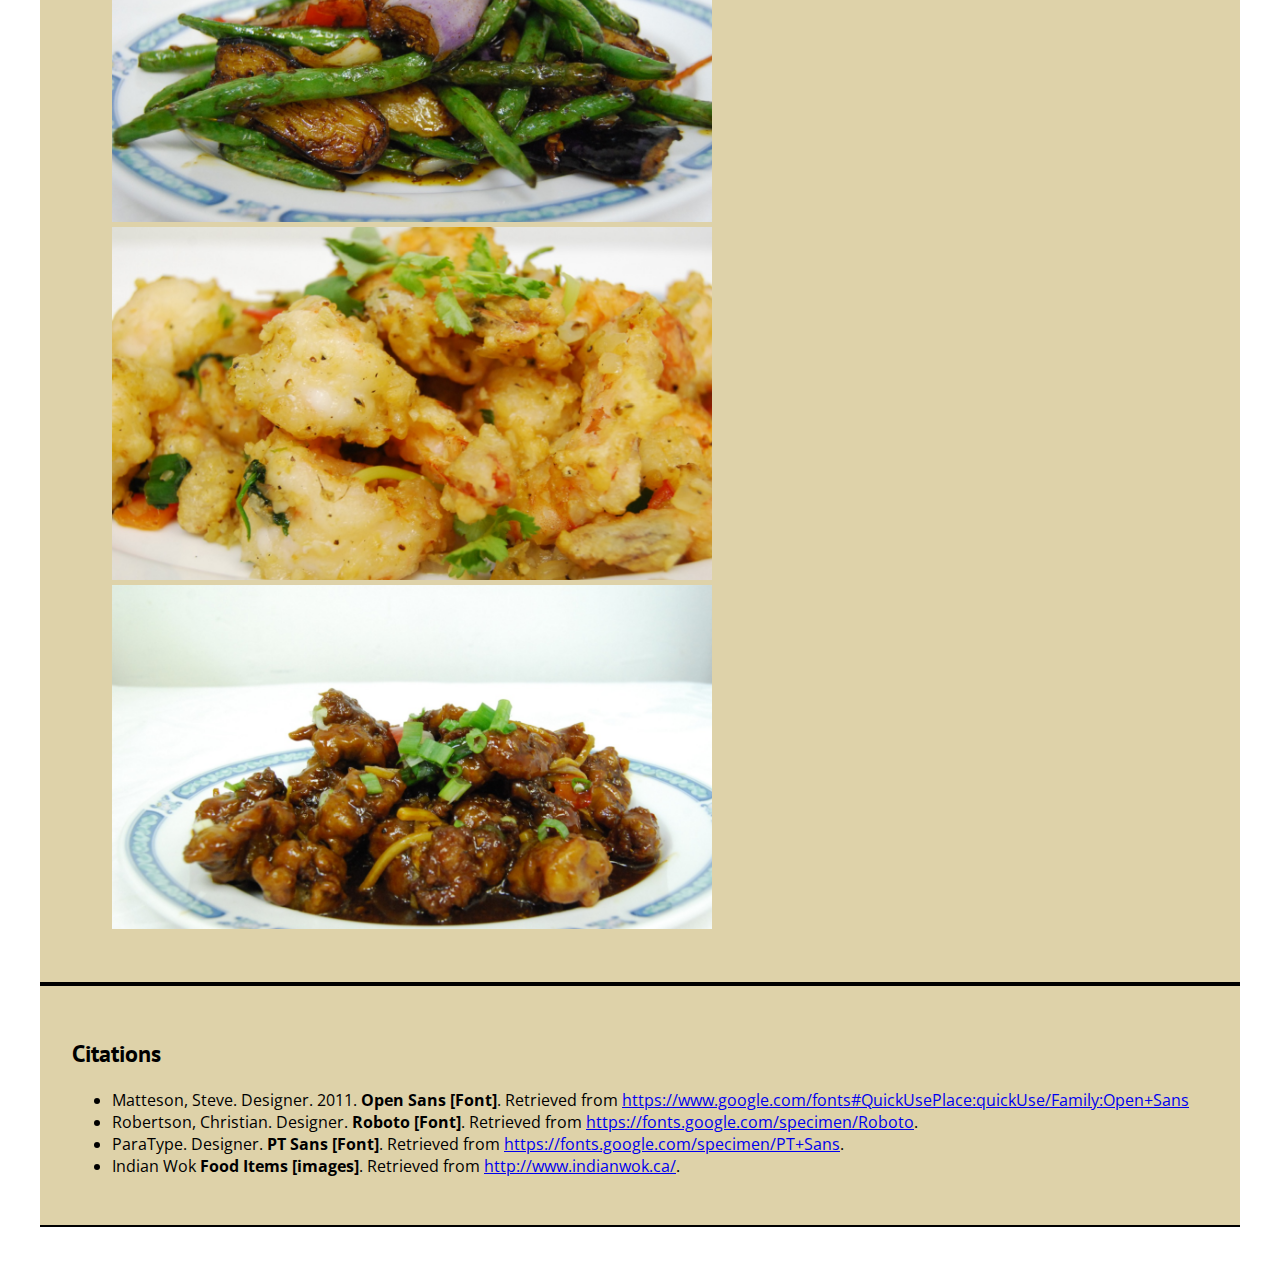
==== commit e65a2b7d: "Revert "Merge branch 'master' into Eric"" ====
--- a/P1-Style_Guide_Template/index.html
+++ b/P1-Style_Guide_Template/index.html
@@ -229,118 +229,6 @@
       <section class="element">
         <h3>Payment Form</h3>
         <div class="box">
-
-
-        <!-- <div class="paymentbox">
-
-          <p>Please select your Payment Method:</p>
-
-            <input class="radio_type" type="radio" name="PaymentType" value="Debit"> Debit<br>
-            <input class="radio_type" type="radio" name="PaymentType" value="Credit"> Credit<br>
-            <input class="radio_type" type="radio" name="PaymentType" value="Mastercard"> Mastercard<br>
-
-
-          <p>Please select your added Credit:</p>
-          <input type="radio" name="AddCredit" value="20"> $20<br>
-          <input type="radio" name="AddCredit" value="50"> $50<br>
-          <input type="radio" name="AddCredit" value="100"> $100<br>
-          <br>
-          <input class="button-next" type="submit" value="Submit">
-
-        </div> -->
-
-
-        <div class="row">
-            <div class="col-75">
-              <div class="container">
-
-                  <div class="row">
-                    <div class="col-50">
-                      <div class="billaddresscontent">
-                      <h3>Billing Address</h3>
-                      <label for="fname"><i class="fa fa-user"></i> Full Name</label>
-                      <input type="text" id="fname" name="firstname" placeholder="Your Name">
-                      <label for="email"><i class="fa fa-envelope"></i> Email</label>
-                      <input type="text" id="email" name="email" placeholder="Your_email@example.com">
-                      <label for="adr"><i class="fa fa-address-card-o"></i> Address</label>
-                      <input type="text" id="adr" name="address" placeholder="1234 5th Street">
-                      <label for="city"><i class="fa fa-institution"></i> City</label>
-                      <input type="text" id="city" name="city" placeholder="Burnaby">
-                      <label for="zip">Zip</label>
-                      <input type="text" id="zip" name="zip" placeholder="ABC 123">
-
-                      <div class="row">
-
-                        <div class="col-50">
-
-                        </div>
-
-                      </div>
-                    </div>
-                  </div>
-
-                    <div class="col-50">
-                      <div class="billaddresscontent">
-                      <h3>Payment</h3>
-                      <label for="fname">Accepted Cards</label>
-                      <div class="icon-container">
-                        <i class="fa fa-cc-visa" style="color:navy;"></i>
-                        <i class="fa fa-cc-amex" style="color:blue;"></i>
-                        <i class="fa fa-cc-mastercard" style="color:red;"></i>
-                        <i class="fa fa-cc-discover" style="color:orange;"></i>
-                      </div>
-                      <label for="cname">Name on Card</label>
-                      <input type="text" id="cname" name="cardname" placeholder="Your Name">
-                      <label for="ccnum">Credit Card Number</label>
-                      <input type="text" id="ccnum" name="cardnumber" placeholder="1111-2222-3333-4444">
-                      <label for="expmonth">Exp Month</label>
-                      <input type="text" id="expmonth" name="expmonth" placeholder="January">
-
-
-                      <div class="row">
-                        <div class="col-50">
-                          <label for="expyear">Year</label>
-                          <input type="text" id="expyear" name="expyear" placeholder="2022">
-                        </div>
-
-
-                        <!-- <div class="row"> -->
-                        <div class="col-50">
-                          <label for="cvv">CVV</label>
-                          <input type="text" id="cvv" name="cvv" placeholder="911">
-                        </div>
-                        <!-- </div> -->
-
-
-                      </div>
-                    </div>
-
-                  </div>
-                  <!-- <label>
-                    <input type="checkbox" checked="checked" name="sameadr"> Shipping address same as billing
-                  </label> -->
-
-                  <input type="submit" value="Continue to checkout" class="btn">
-
-              </div>
-            </div>
-          </div>
-
-
-            <div class="col-25">
-              <div class="billaddresscontent">
-              <div class="container">
-                <h4>Cart <span class="price" ><i class="fa fa-shopping-cart"></i> 4</span></h4>
-                <p>Gobi Manchurian <span class="price">$11.50</span></p>
-                <p>Masala Fish <span class="price">$8.50</span></p>
-                <p>Spicy Eggplant and Green Beans<span class="price">$10.50</span></p>
-
-                <hr>
-                <p>Total <span class="price" style="color:black">$30.50</span></p>
-              </div>
-            </div>
-          </div>
-          </div> 
 
           <p>Please select your Payment Method:</p>
 
--- a/P1-Style_Guide_Template/css/main.css
+++ b/P1-Style_Guide_Template/css/main.css
@@ -8,14 +8,13 @@
 @import url('https://fonts.googleapis.com/css?family=Open+Sans:400,600|PT+Sans:400,700|Roboto:400,500,700&display=swap');
 
 header{
-  /* background-color: #DED2A8; */
+  background-color: #DED2A8;
   padding: 2rem;
 }
 
 h3{
   color: black;
 }
-
 body {
   background-color: white;
   font-family: 'Open Sans', sans-serif;
@@ -40,7 +39,6 @@
   border-bottom-style: solid;
   border-bottom-color: black;
 }
-
 code{
   color: black;
 }
@@ -93,13 +91,13 @@
   background-color: #699E3C;
 }
 
+
 nav ul {
   list-style-type: none;
   margin: 0;
   padding: 0;
   overflow: hidden;
   background-color: #FFFFFF;
-
   /* navigation bar background colour */
 
   /*Kaylie: Dont need border radius if the navigation is at the top, wont see anyways*/
@@ -107,17 +105,12 @@
 }
 
 nav li{
-  /* on style guide */
   float: left;
 }
 
 .navigationbar nav li {
   float: right;
 }
-
-/* .navigationbar nav li a:hover{
-  color:#699E3C;
-} */
 
 nav li a {
   display: block;
@@ -129,12 +122,7 @@
 }
 
 nav li a:hover {
-  color: #699E3C;
-}
-/* home page navigation isnt responding to this code */
-
-.logo img{
-
+  background-color: #699E3C;
 }
 
 .product_container {
@@ -339,11 +327,6 @@
   color: black;
 }
 
-h3{
-  display: inline-block;
-  text-align: center;
-}
-
 .text_link {
   color: #483519;
 }
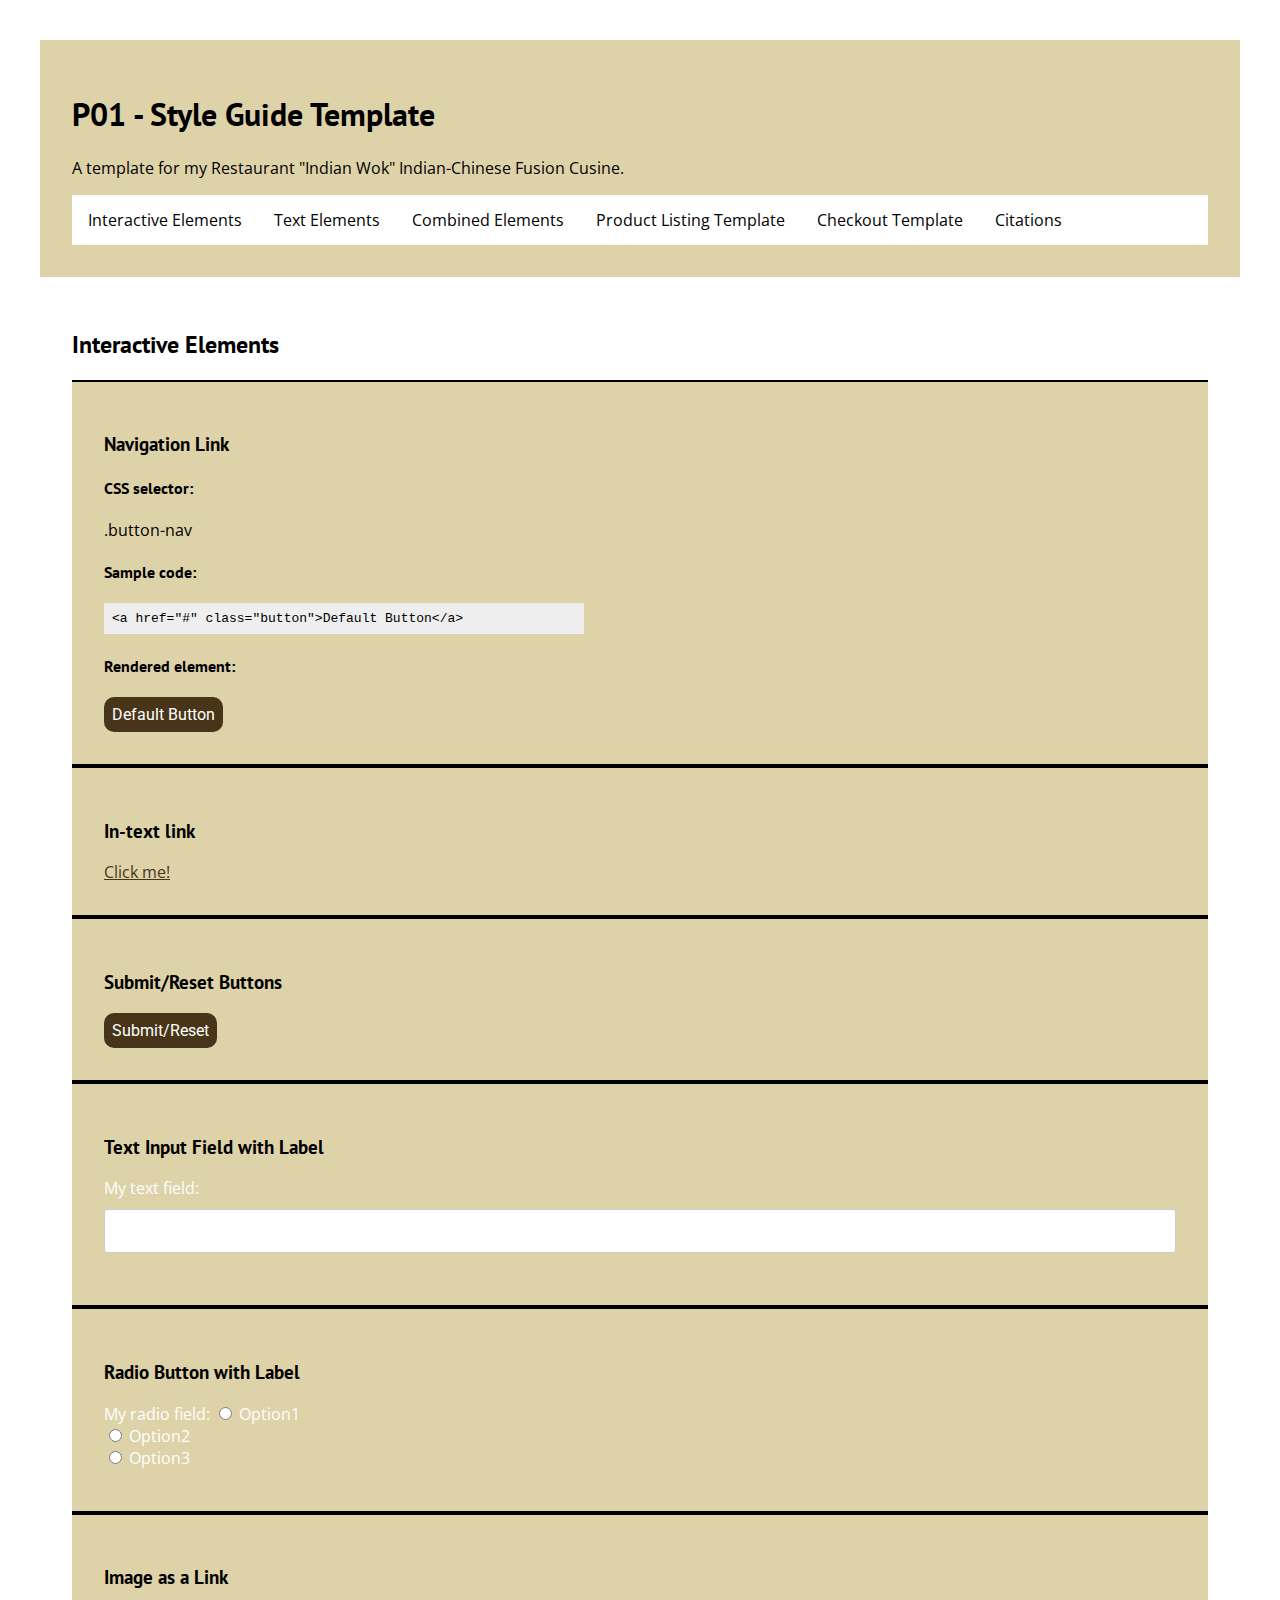
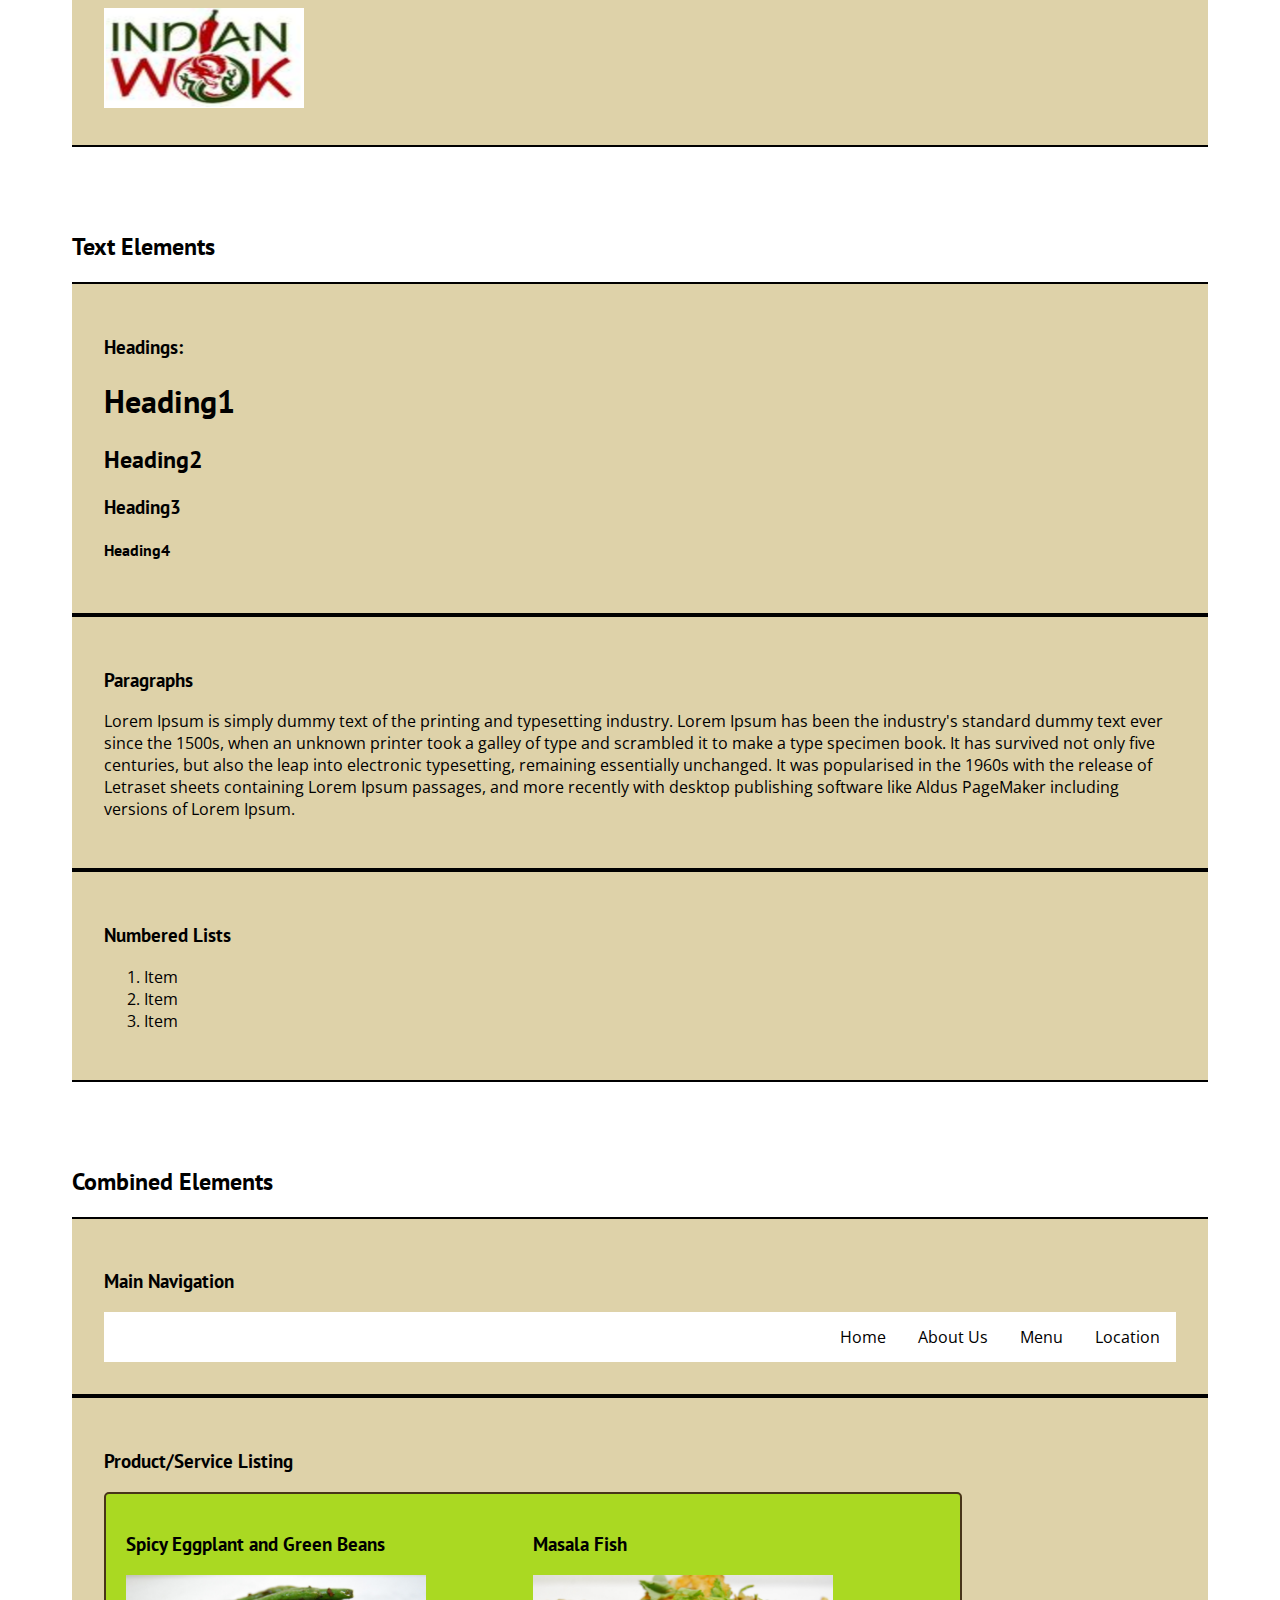
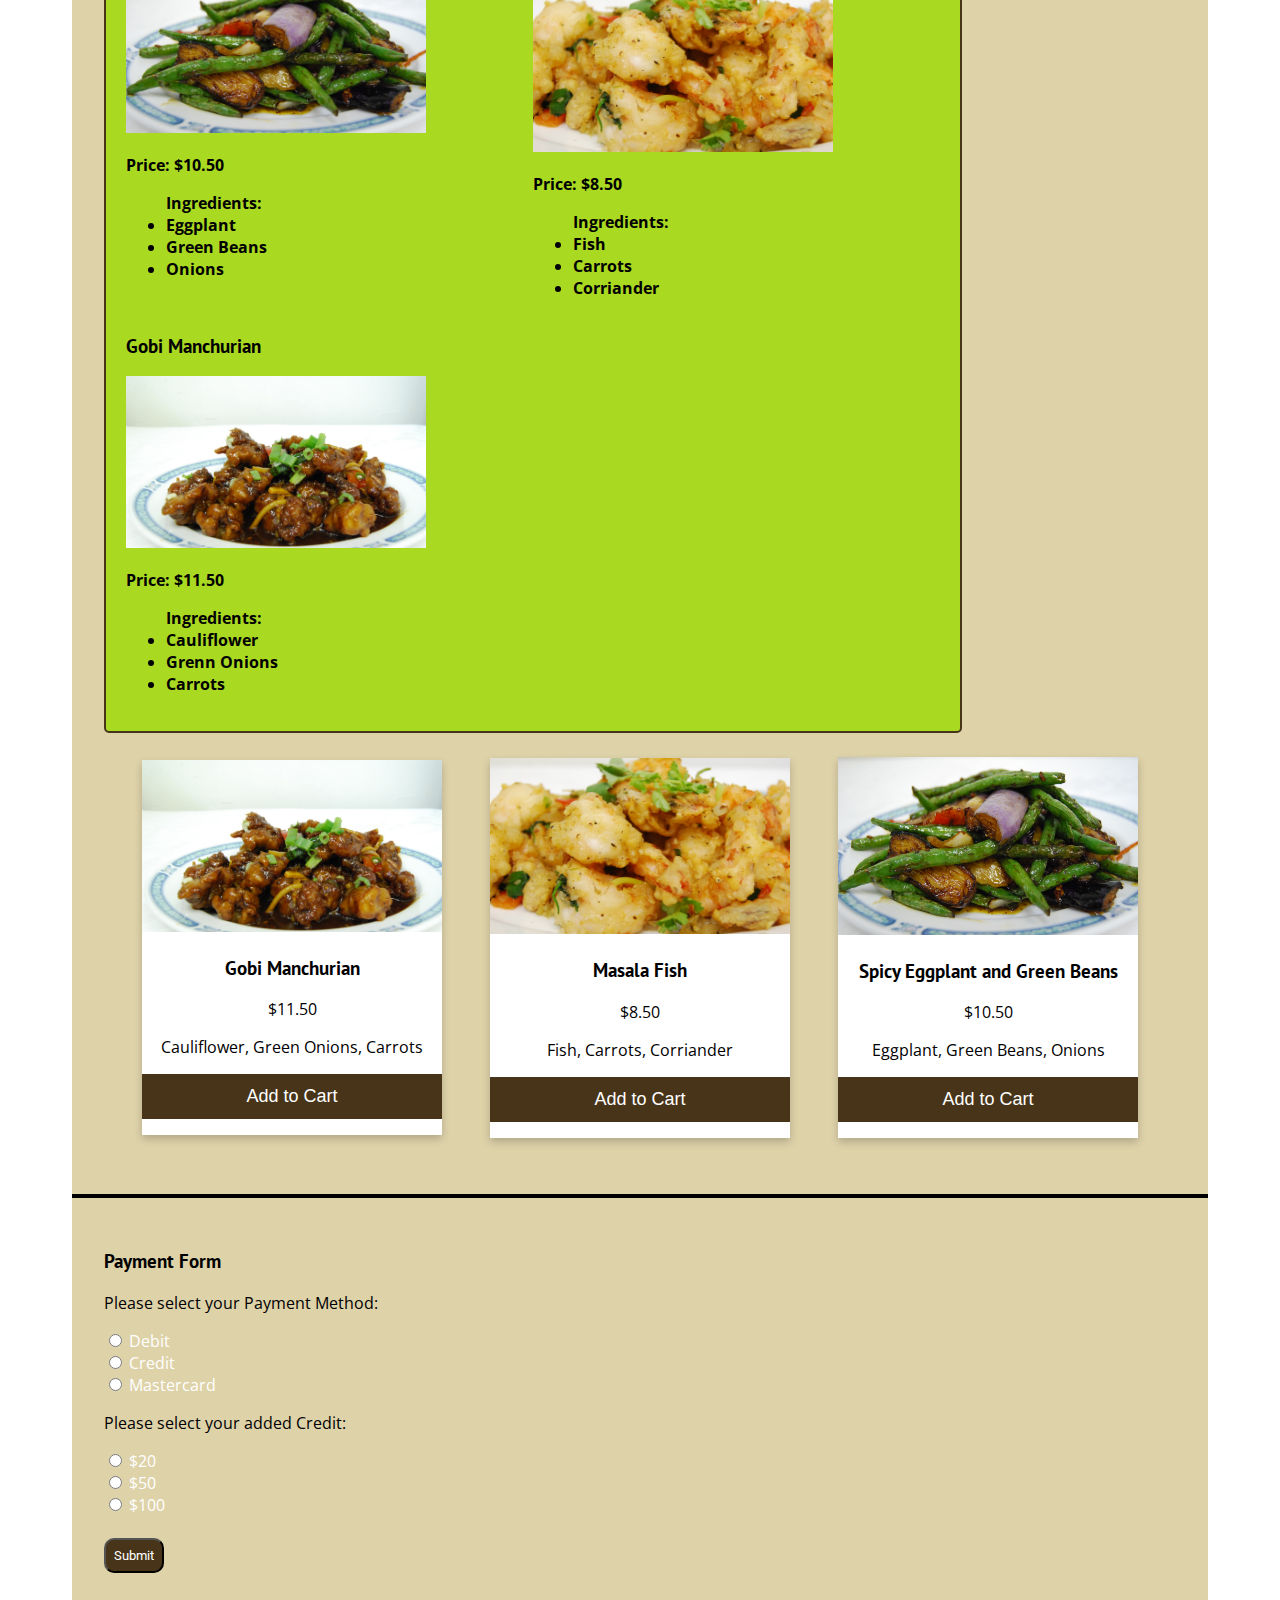
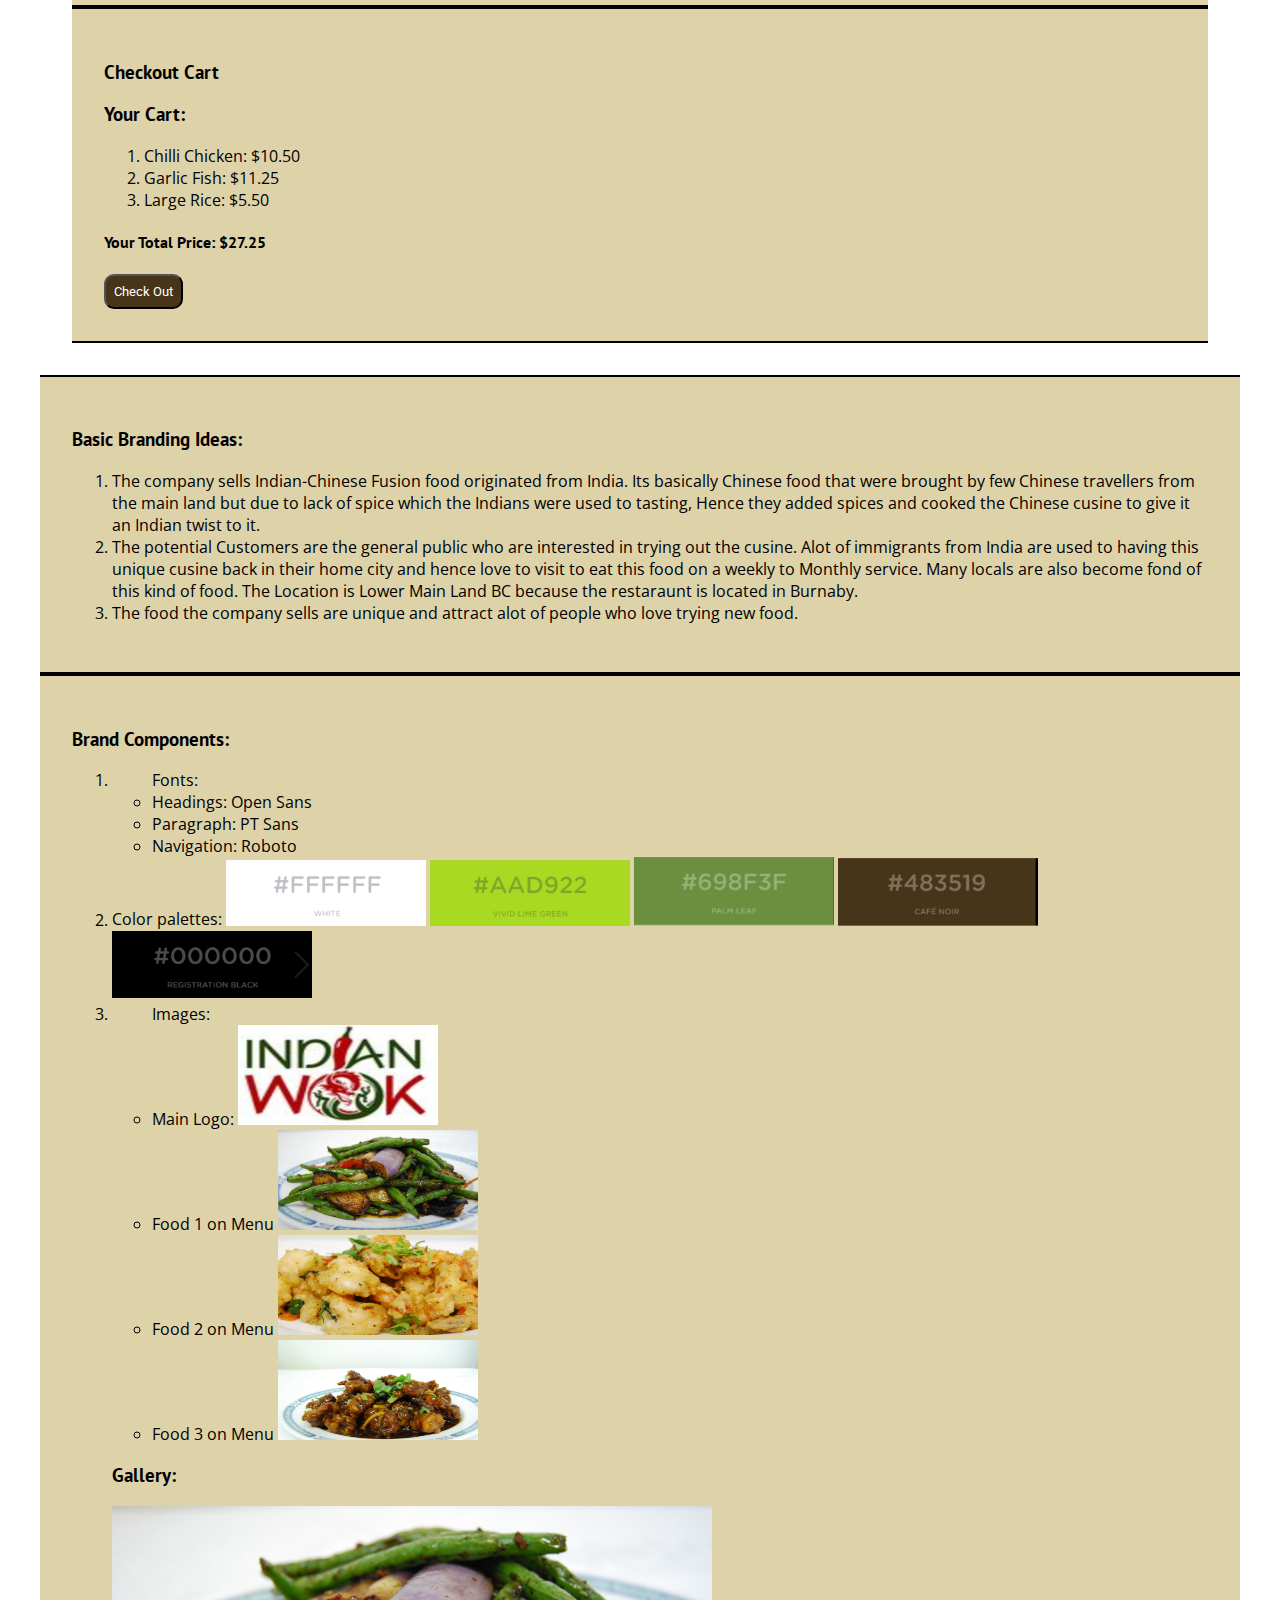
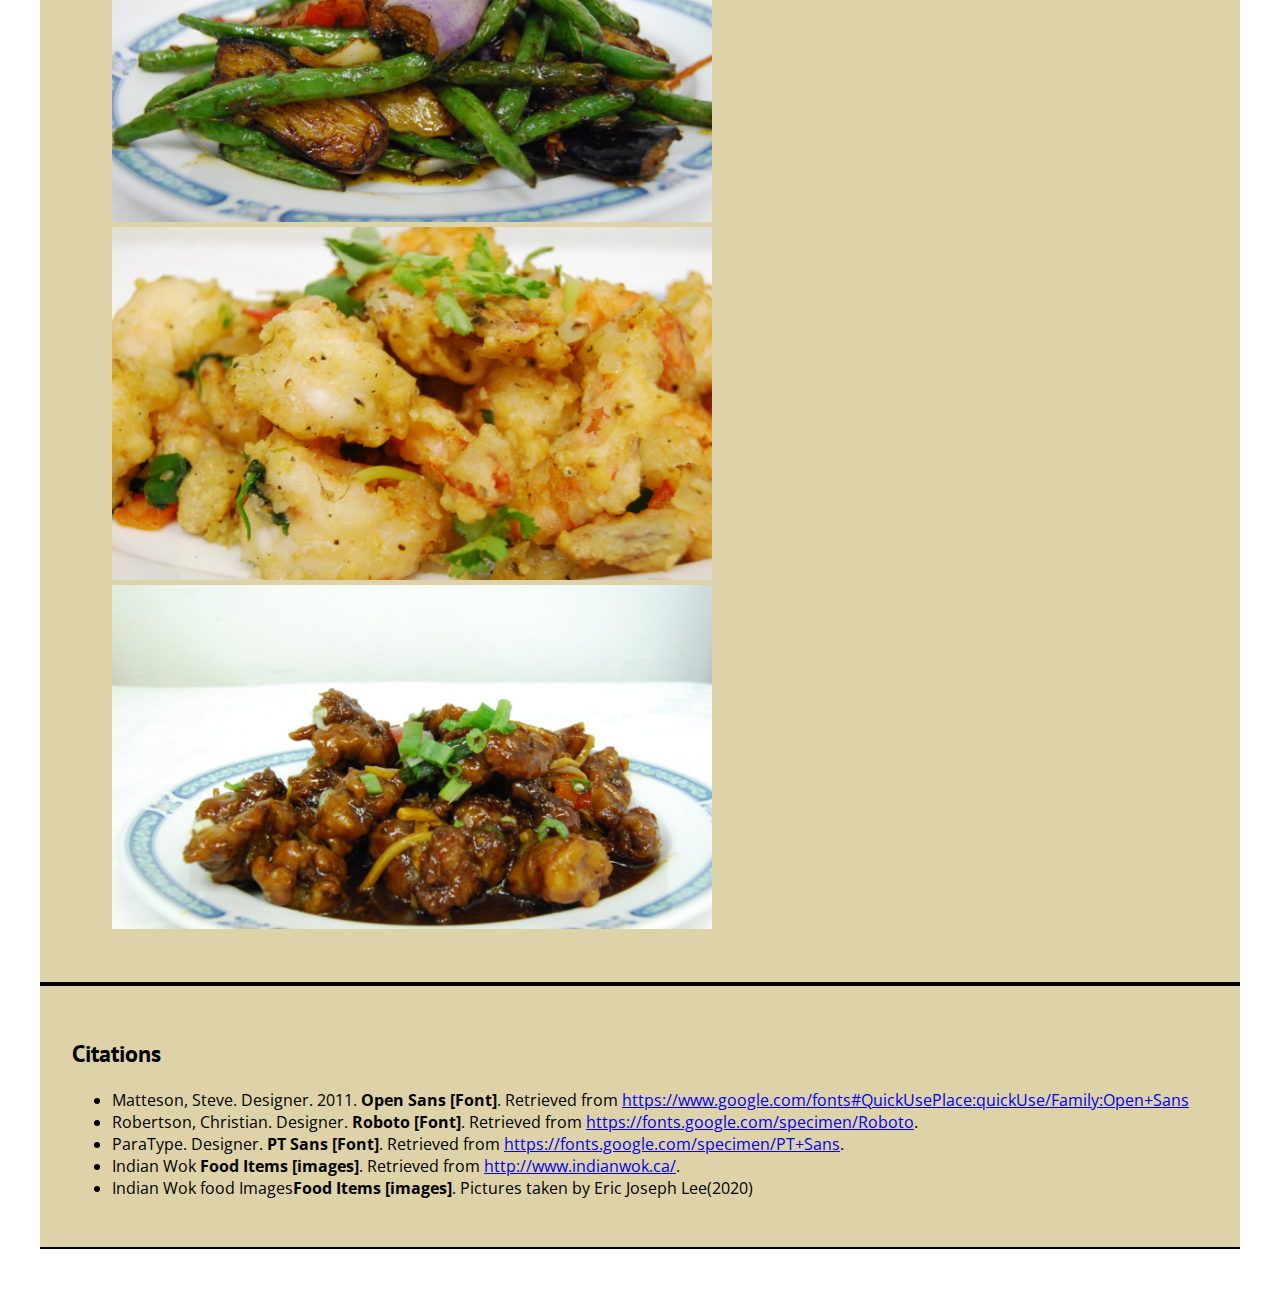
==== commit 30b6f1dc: "Final Citations made" ====
--- a/P1-Style_Guide_Template/index.html
+++ b/P1-Style_Guide_Template/index.html
@@ -320,6 +320,7 @@
         <li>Robertson, Christian. Designer.  <strong>Roboto [Font]</strong>. Retrieved from <a href="https://fonts.google.com/specimen/Roboto">https://fonts.google.com/specimen/Roboto</a>.</li>
         <li>ParaType. Designer. <strong>PT Sans [Font]</strong>. Retrieved from <a href="https://fonts.google.com/specimen/PT+Sans">https://fonts.google.com/specimen/PT+Sans</a>.</li>
         <li>Indian Wok <strong>Food Items [images]</strong>. Retrieved from <a href="http://www.indianwok.ca/">http://www.indianwok.ca/</a>.</li>
+        <li>Indian Wok food Images<strong>Food Items [images]</strong>. Pictures taken by Eric Joseph Lee(2020)</li>
       </ul>
 
     </section>
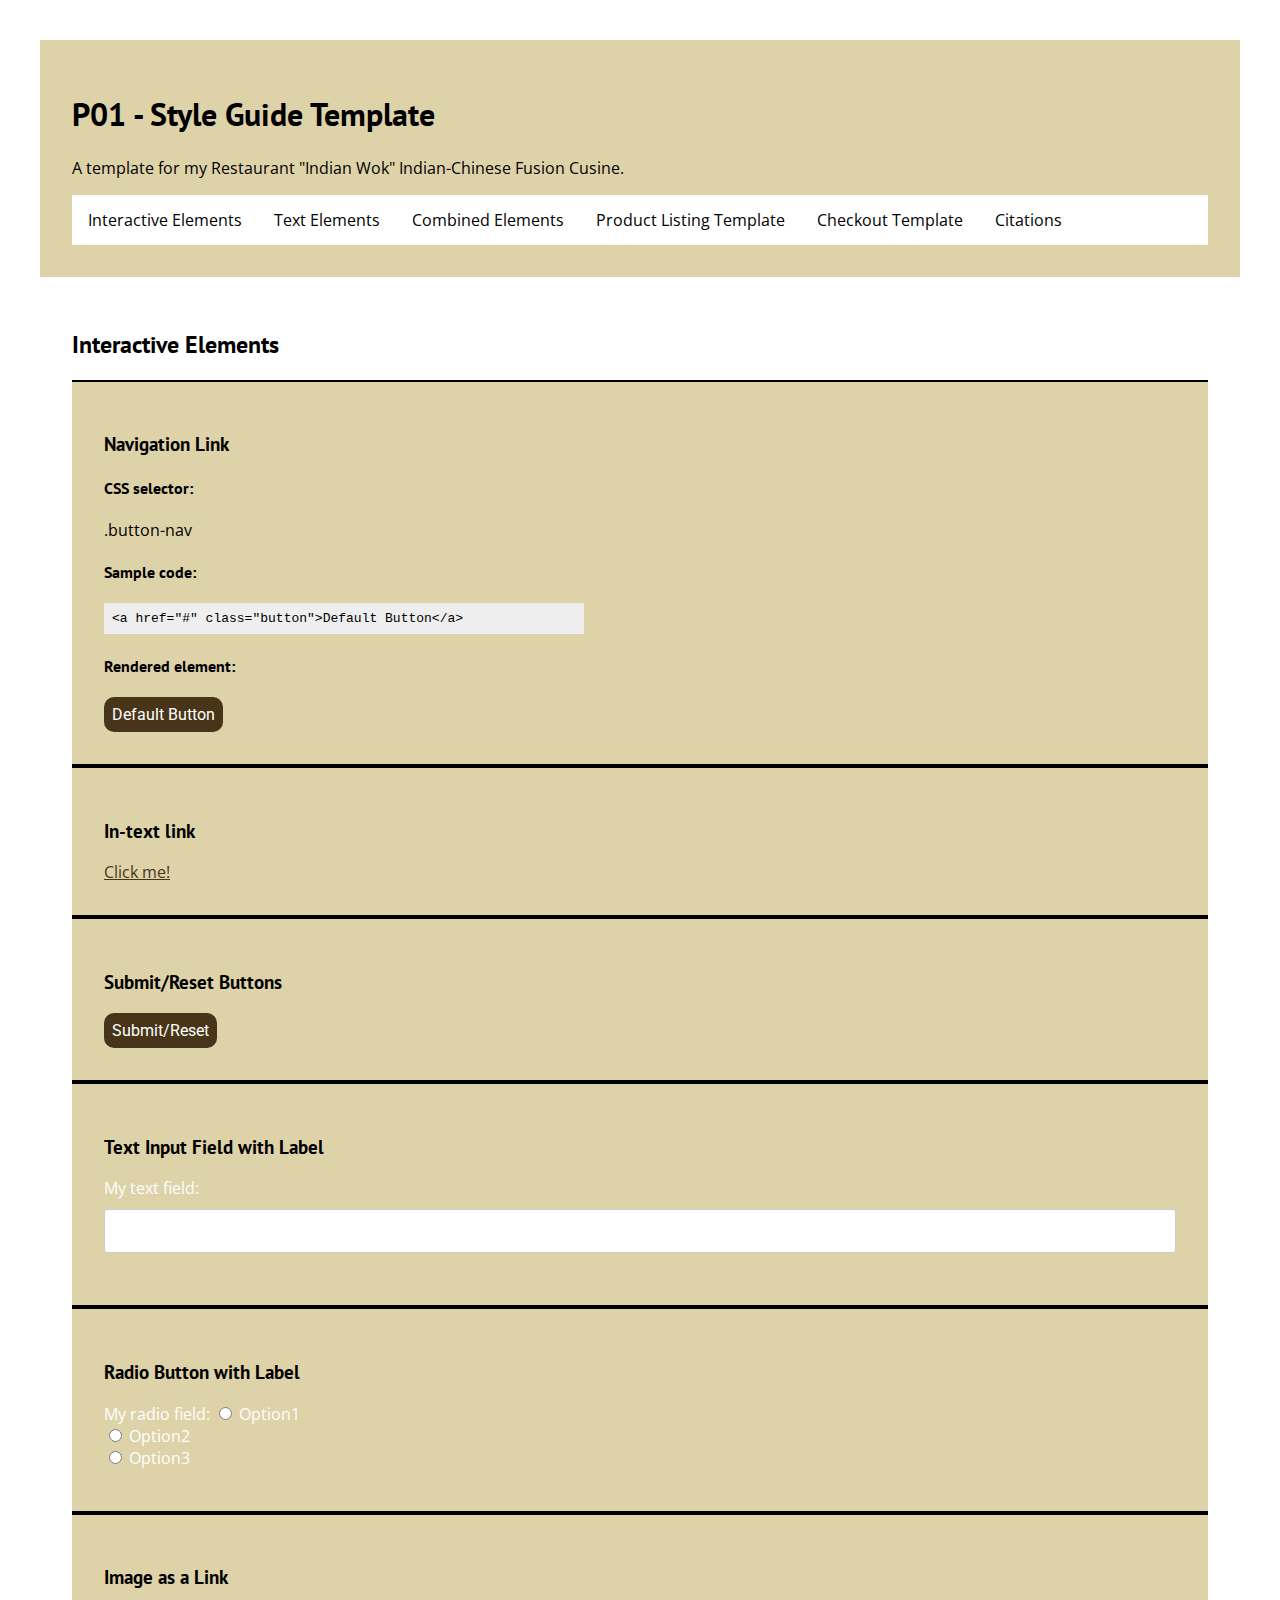
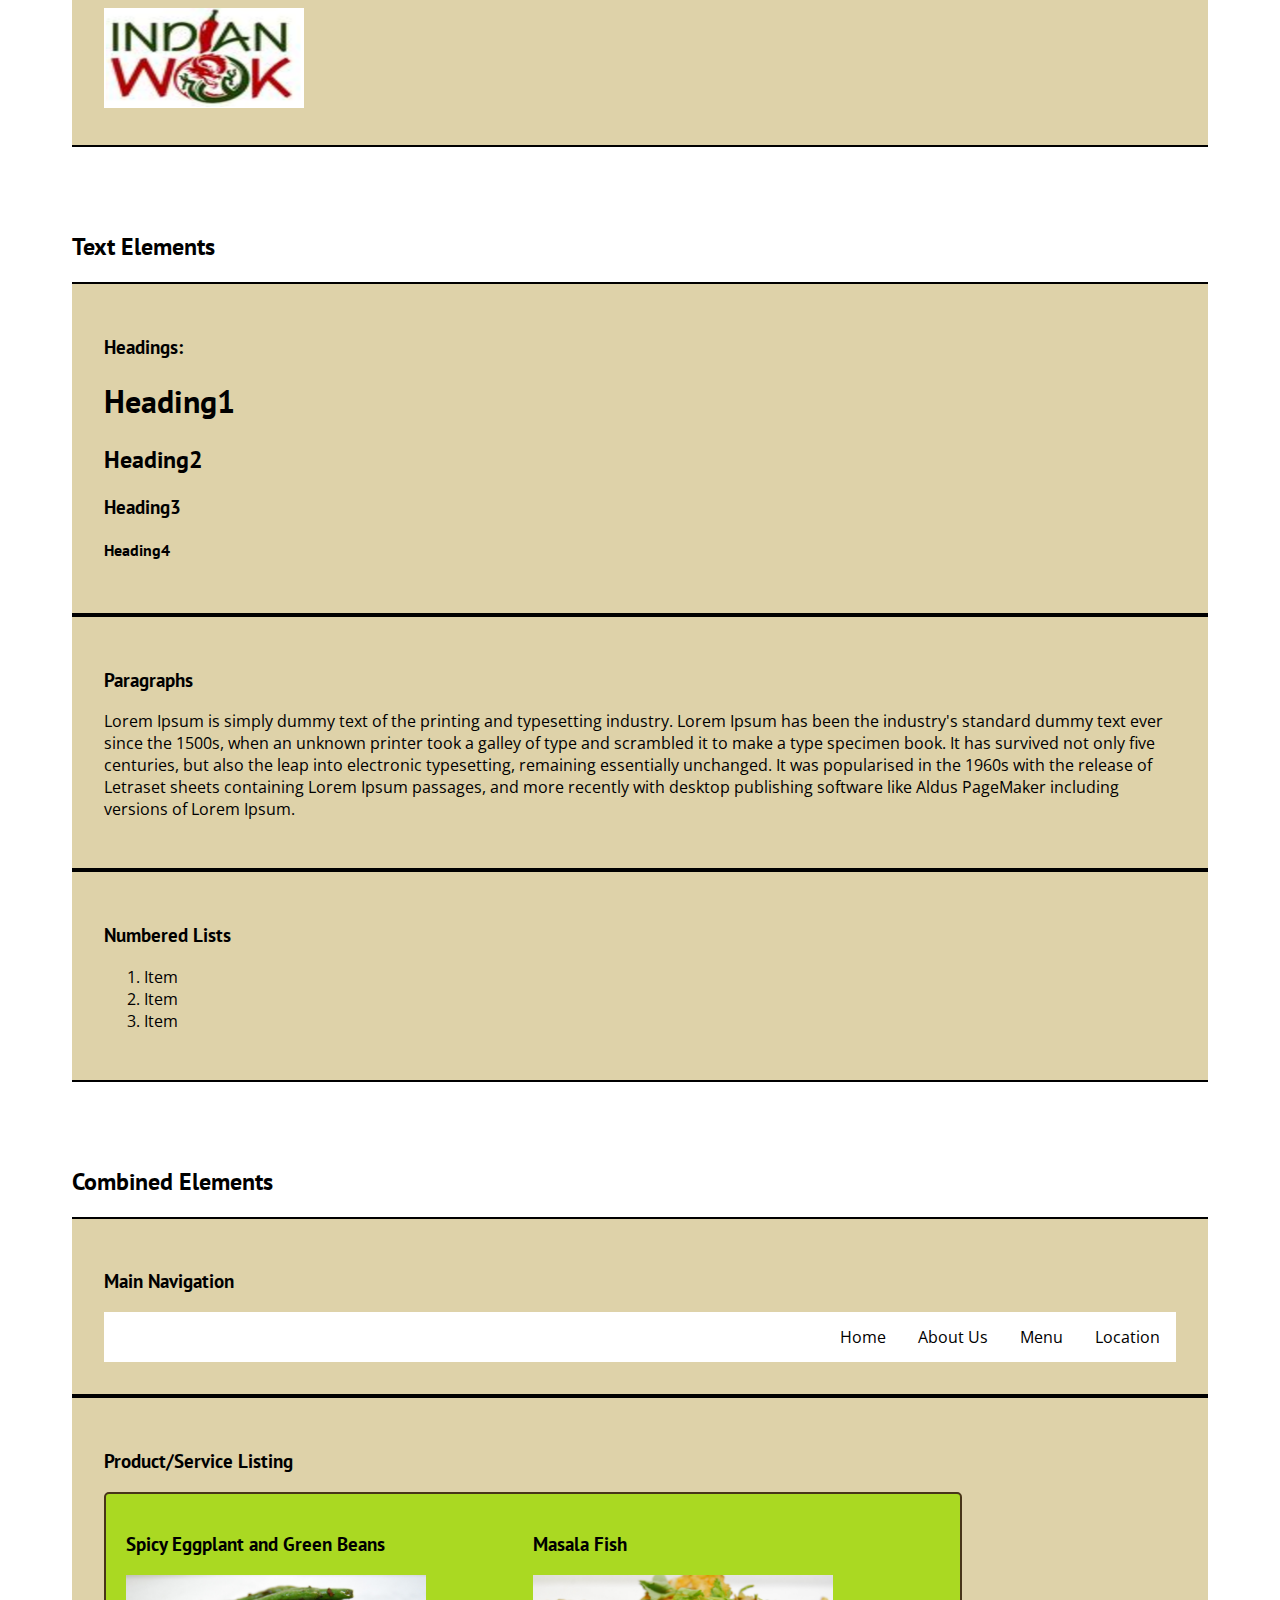
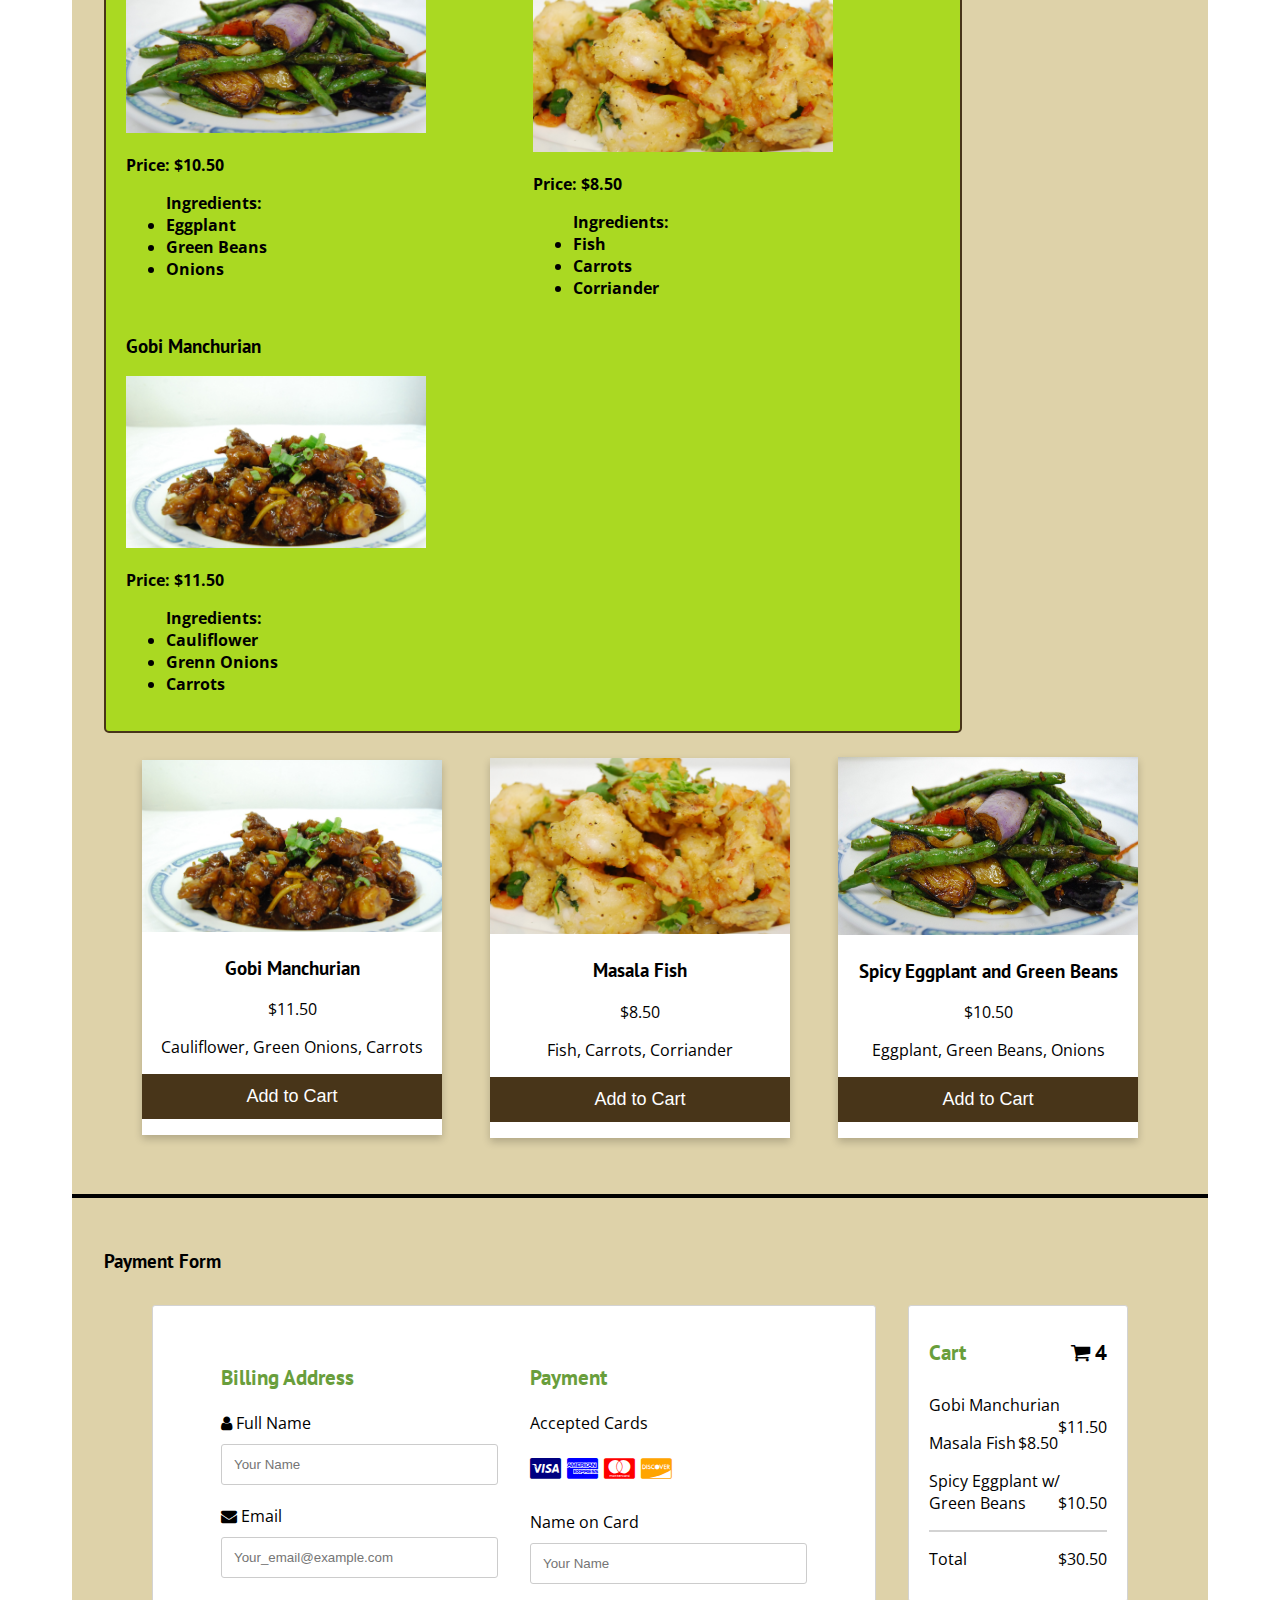
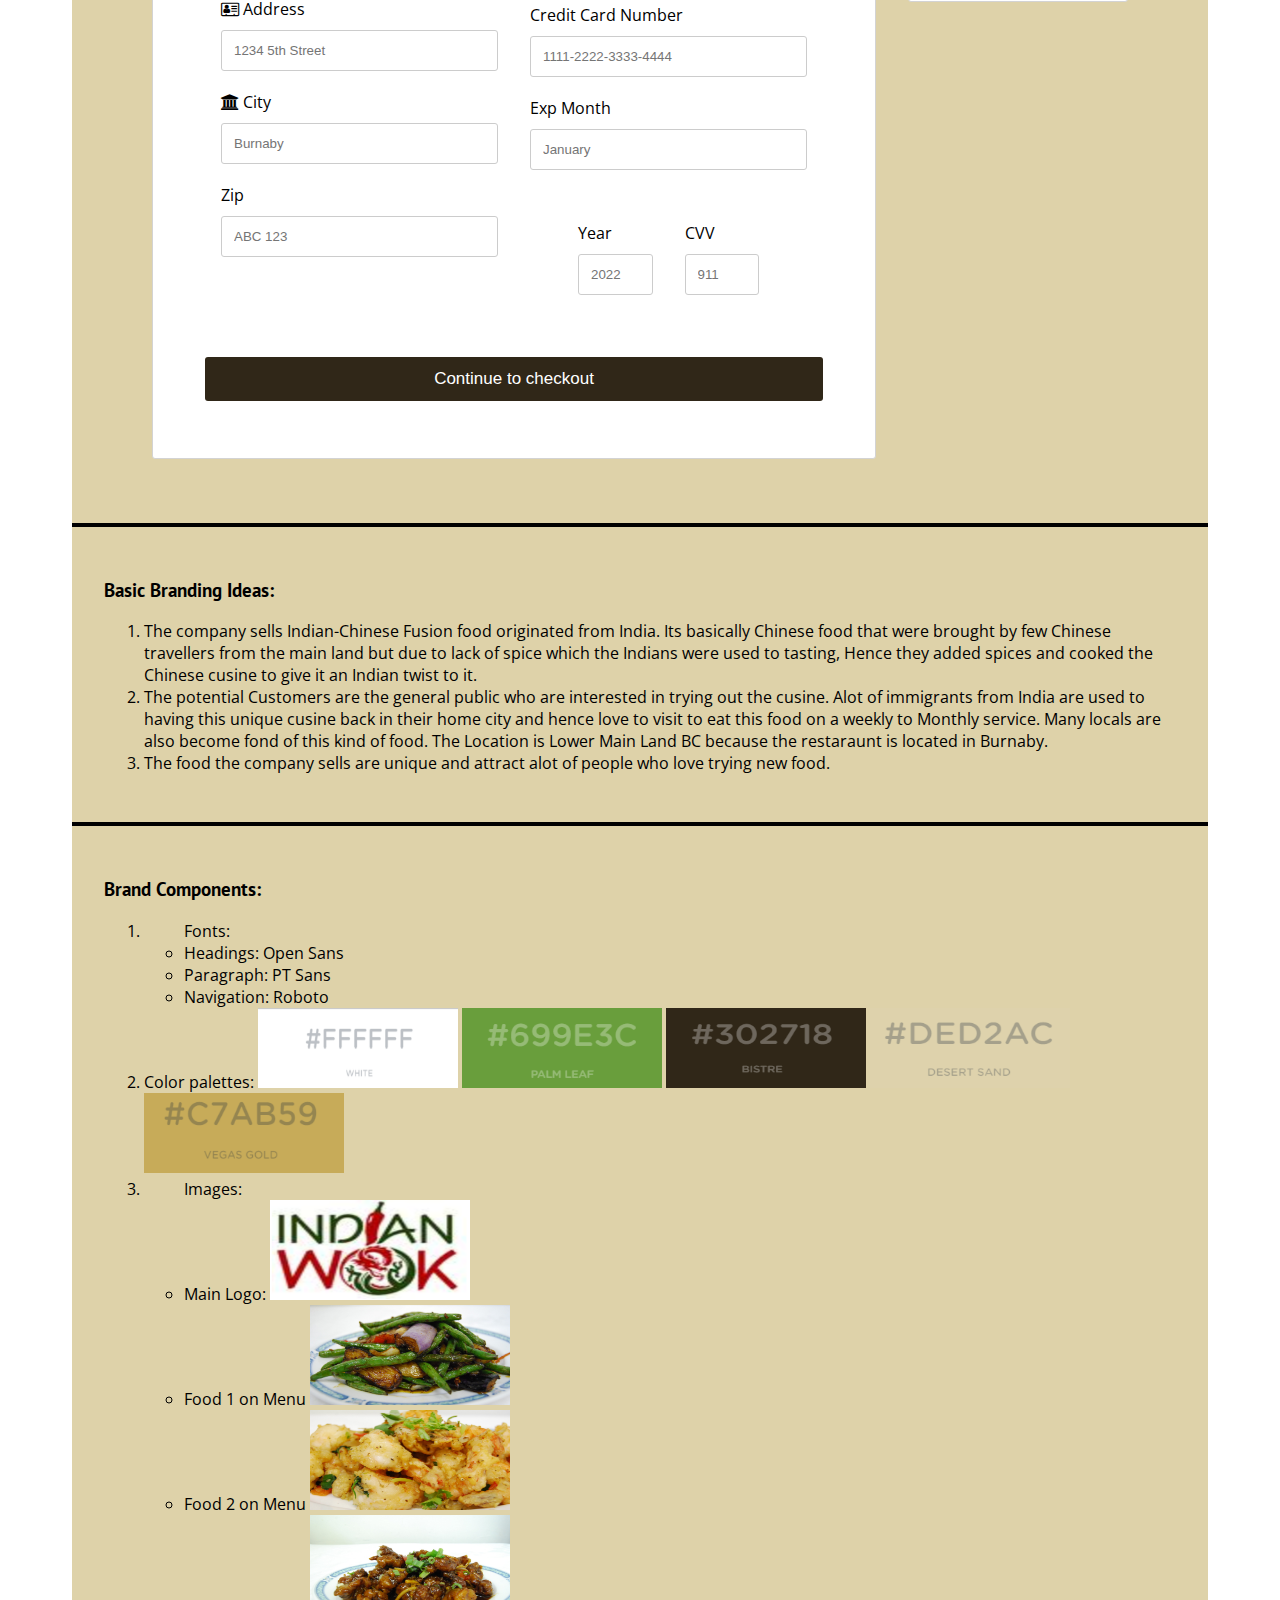
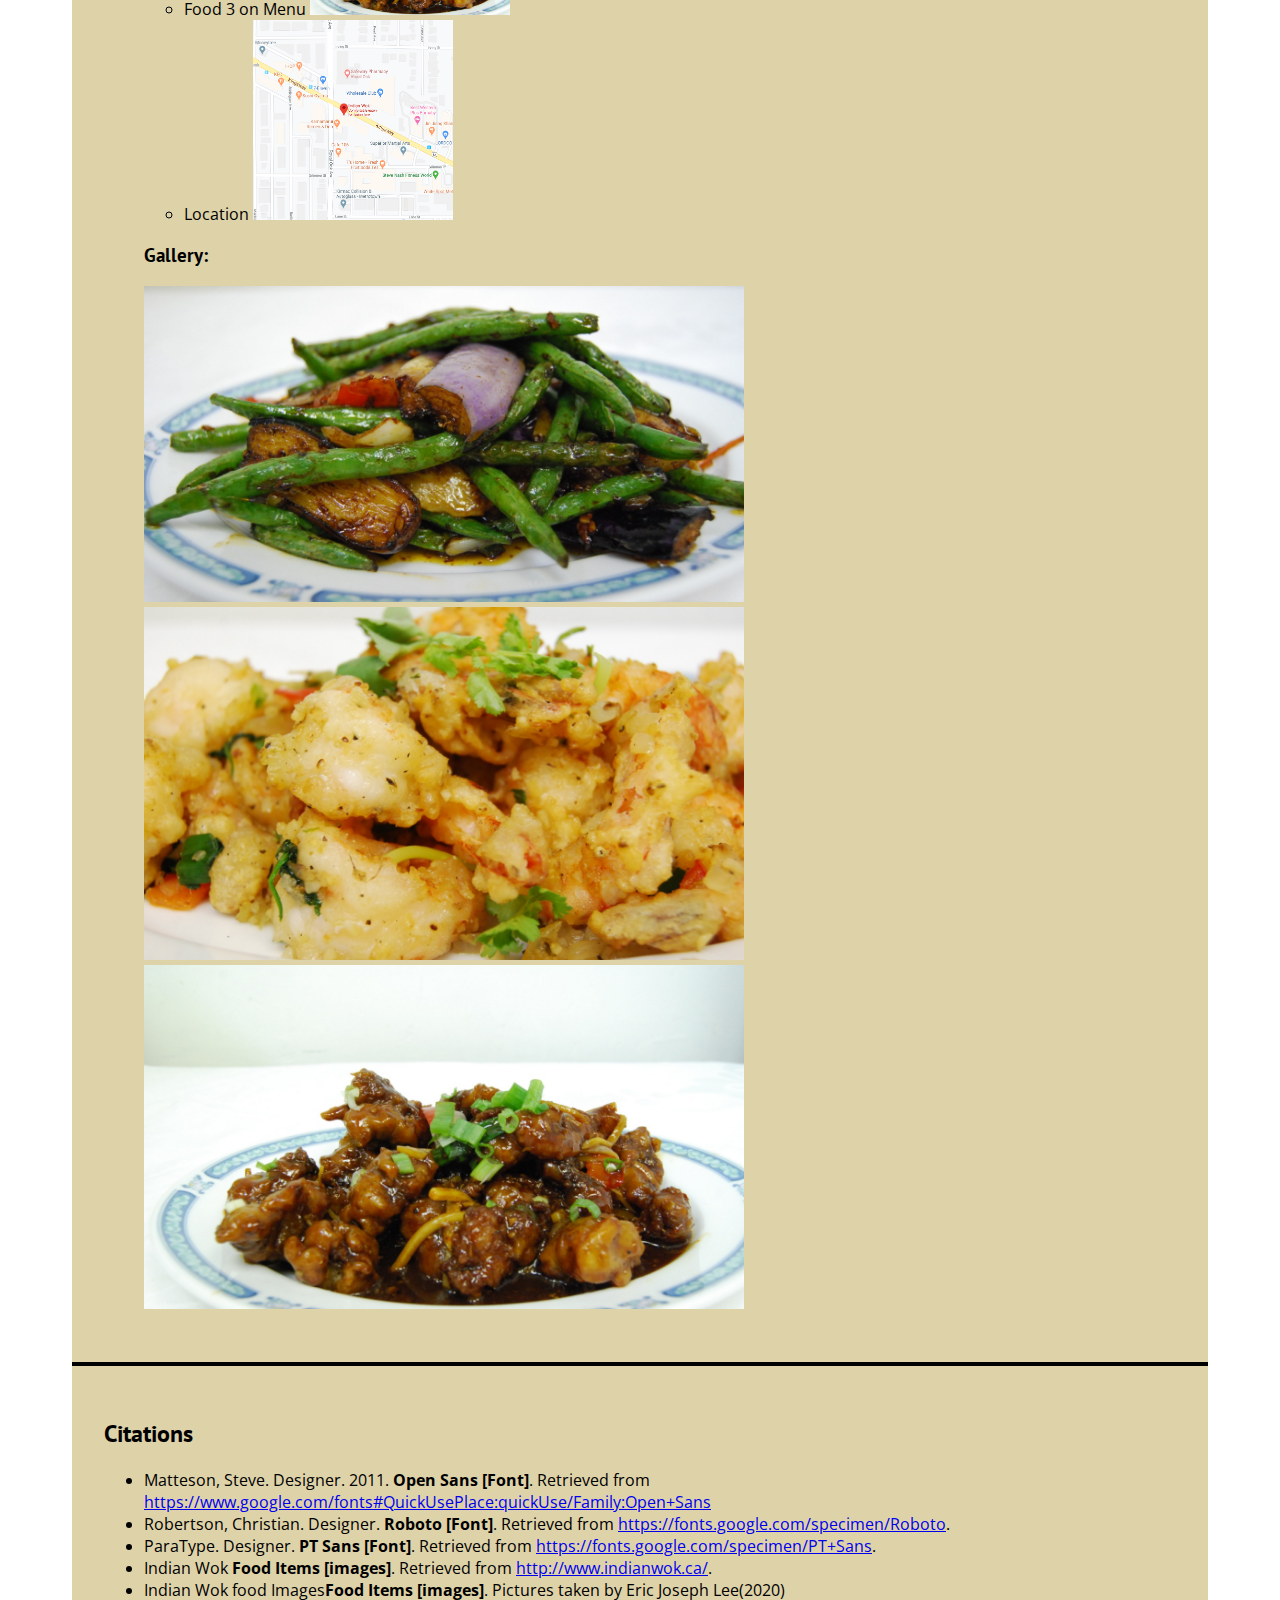
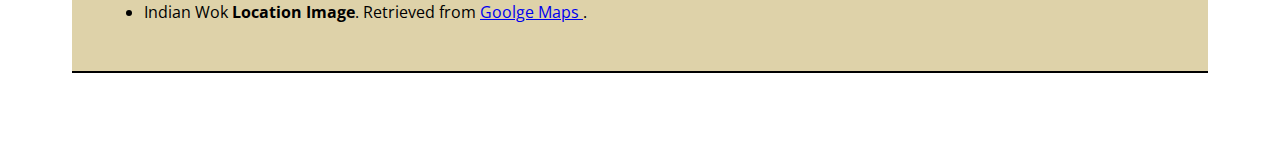
==== commit c0e7b8dc: "Updated Style Guide" ====
--- a/P1-Style_Guide_Template/index.html
+++ b/P1-Style_Guide_Template/index.html
@@ -228,42 +228,98 @@
 
       <section class="element">
         <h3>Payment Form</h3>
-        <div class="box">
-
-          <p>Please select your Payment Method:</p>
-
-            <input class="radio_type" type="radio" name="PaymentType" value="Debit"> Debit<br>
-            <input class="radio_type" type="radio" name="PaymentType" value="Credit"> Credit<br>
-            <input class="radio_type" type="radio" name="PaymentType" value="Mastercard"> Mastercard<br>
-
-
-          <p>Please select your added Credit:</p>
-          <input type="radio" name="AddCredit" value="20"> $20<br>
-          <input type="radio" name="AddCredit" value="50"> $50<br>
-          <input type="radio" name="AddCredit" value="100"> $100<br>
-          <br>
-          <input class="button-next" type="submit" value="Submit">
-
-        </div>
-      </section>
-
-      <section class="element">
-        <h3>Checkout Cart</h3>
-
-        <div class="box">
-
-          <h3>Your Cart:</h3>
-          <ol>
-            <li>Chilli Chicken: $10.50</li>
-            <li>Garlic Fish: $11.25</li>
-            <li>Large Rice: $5.50</li>
-          </ol>
-          <h4>Your Total Price: $27.25</h4>
-          <input class="button-next" type="submit" value="Check Out">
-
-        </div>
-
-      </section>
+
+        <div class="row">
+            <div class="col-75">
+              <div class="container">
+
+                  <div class="row">
+                    <div class="col-50">
+                      <div class="billaddresscontent">
+                      <h3>Billing Address</h3>
+                      <label for="fname"><i class="fa fa-user"></i> Full Name</label>
+                      <input type="text" id="fname" name="firstname" placeholder="Your Name">
+                      <label for="email"><i class="fa fa-envelope"></i> Email</label>
+                      <input type="text" id="email" name="email" placeholder="Your_email@example.com">
+                      <label for="adr"><i class="fa fa-address-card-o"></i> Address</label>
+                      <input type="text" id="adr" name="address" placeholder="1234 5th Street">
+                      <label for="city"><i class="fa fa-institution"></i> City</label>
+                      <input type="text" id="city" name="city" placeholder="Burnaby">
+                      <label for="zip">Zip</label>
+                      <input type="text" id="zip" name="zip" placeholder="ABC 123">
+
+                      <div class="row">
+
+                        <div class="col-50">
+
+                        </div>
+
+                      </div>
+                    </div>
+                  </div>
+
+                    <div class="col-50">
+                      <div class="billaddresscontent">
+                      <h3>Payment</h3>
+                      <label for="fname">Accepted Cards</label>
+                      <div class="icon-container">
+                        <i class="fa fa-cc-visa" style="color:navy;"></i>
+                        <i class="fa fa-cc-amex" style="color:blue;"></i>
+                        <i class="fa fa-cc-mastercard" style="color:red;"></i>
+                        <i class="fa fa-cc-discover" style="color:orange;"></i>
+                      </div>
+                      <label for="cname">Name on Card</label>
+                      <input type="text" id="cname" name="cardname" placeholder="Your Name">
+                      <label for="ccnum">Credit Card Number</label>
+                      <input type="text" id="ccnum" name="cardnumber" placeholder="1111-2222-3333-4444">
+                      <label for="expmonth">Exp Month</label>
+                      <input type="text" id="expmonth" name="expmonth" placeholder="January">
+
+
+                      <div class="row">
+                        <div class="col-50">
+                          <label for="expyear">Year</label>
+                          <input type="text" id="expyear" name="expyear" placeholder="2022">
+                        </div>
+
+
+                        <!-- <div class="row"> -->
+                        <div class="col-50">
+                          <label for="cvv">CVV</label>
+                          <input type="text" id="cvv" name="cvv" placeholder="911">
+                        </div>
+                        <!-- </div> -->
+
+
+                      </div>
+                    </div>
+
+                  </div>
+                  <!-- <label>
+                    <input type="checkbox" checked="checked" name="sameadr"> Shipping address same as billing
+                  </label> -->
+
+                  <input type="submit" value="Continue to checkout" class="btn">
+
+              </div>
+            </div>
+          </div>
+
+
+            <div class="col-25">
+              <div class="billaddresscontent">
+              <div class="container">
+                <h4>Cart <span class="price" ><i class="fa fa-shopping-cart"></i> 4</span></h4>
+                <p>Gobi Manchurian <span class="price">$11.50</span></p>
+                <p>Masala Fish <span class="price">$8.50</span></p>
+                <p>Spicy Eggplant w/ Green Beans<span class="price">$10.50</span></p>
+
+                <hr>
+                <p>Total <span class="price" style="color:black">$30.50</span></p>
+              </div>
+            </div>
+          </div>
+          </div>
 
     </section>
     <!-- // COMBINED ELEMENTS SECTION -->
@@ -288,11 +344,11 @@
           </ul>
         </li>
         <li>Color palettes:
-          <img border="0" alt="Color1" src="images/Color1.png" width="200rem" height=auto>
-          <img border="0" alt="Color2" src="images/Color2.png" width="200rem" height=auto>
-          <img border="0" alt="Color3" src="images/Color3.png" width="200rem" height=auto>
-          <img border="0" alt="Color4" src="images/Color4.png" width="200rem" height=auto>
-          <img border="0" alt="Color5" src="images/Color5.png" width="200rem" height=auto>
+          <img border="0" alt="White" src="images/Color1.png" width="200rem" height=80rem>
+          <img border="0" alt="Green" src="images/CP_Green.PNG" width="200rem" height=80rem>
+          <img border="0" alt="DarkBrown" src="images/CP_darkbrown.PNG" width="200rem" height=80rem>
+          <img border="0" alt="LightBrown" src="images/CP_lightbrown.PNG" width="200rem" height=80rem>
+          <img border="0" alt="GoldenBrown" src="images/cp_goldenbrown.PNG" width="200rem" height=80rem>
         </li>
 
         <li>
@@ -301,6 +357,7 @@
           <li>Food 1 on Menu <img border="0" alt="IndianWok" src="images/Food.png" width="200" height="100"></li>
           <li>Food 2 on Menu <img border="0" alt="IndianWok" src="images/Food1.png" width="200" height="100"></li>
           <li>Food 3 on Menu <img border="0" alt="IndianWok" src="images/Food2.png" width="200" height="100"></li>
+          <li>Location <img border="0" alt="location" src="images/location.png" width="200" height="200"></li>
           </ul>
 
           <h3>Gallery:</h3>
@@ -321,6 +378,7 @@
         <li>ParaType. Designer. <strong>PT Sans [Font]</strong>. Retrieved from <a href="https://fonts.google.com/specimen/PT+Sans">https://fonts.google.com/specimen/PT+Sans</a>.</li>
         <li>Indian Wok <strong>Food Items [images]</strong>. Retrieved from <a href="http://www.indianwok.ca/">http://www.indianwok.ca/</a>.</li>
         <li>Indian Wok food Images<strong>Food Items [images]</strong>. Pictures taken by Eric Joseph Lee(2020)</li>
+        <li>Indian Wok <strong>Location Image</strong>. Retrieved from <a href="https://www.google.com/maps/place/Indian+Wok/@49.2246744,-122.9884601,15z/data=!4m5!3m4!1s0x0:0x2edae4a746bb718e!8m2!3d49.2246744!4d-122.9884601"> Goolge Maps </a>.</li>
       </ul>
 
     </section>
--- a/P1-Style_Guide_Template/css/main.css
+++ b/P1-Style_Guide_Template/css/main.css
@@ -112,6 +112,7 @@
   float: right;
 }
 
+
 nav li a {
   display: block;
   /* navigation a element */
@@ -122,7 +123,7 @@
 }
 
 nav li a:hover {
-  background-color: #699E3C;
+  color: #699E3C;
 }
 
 .product_container {
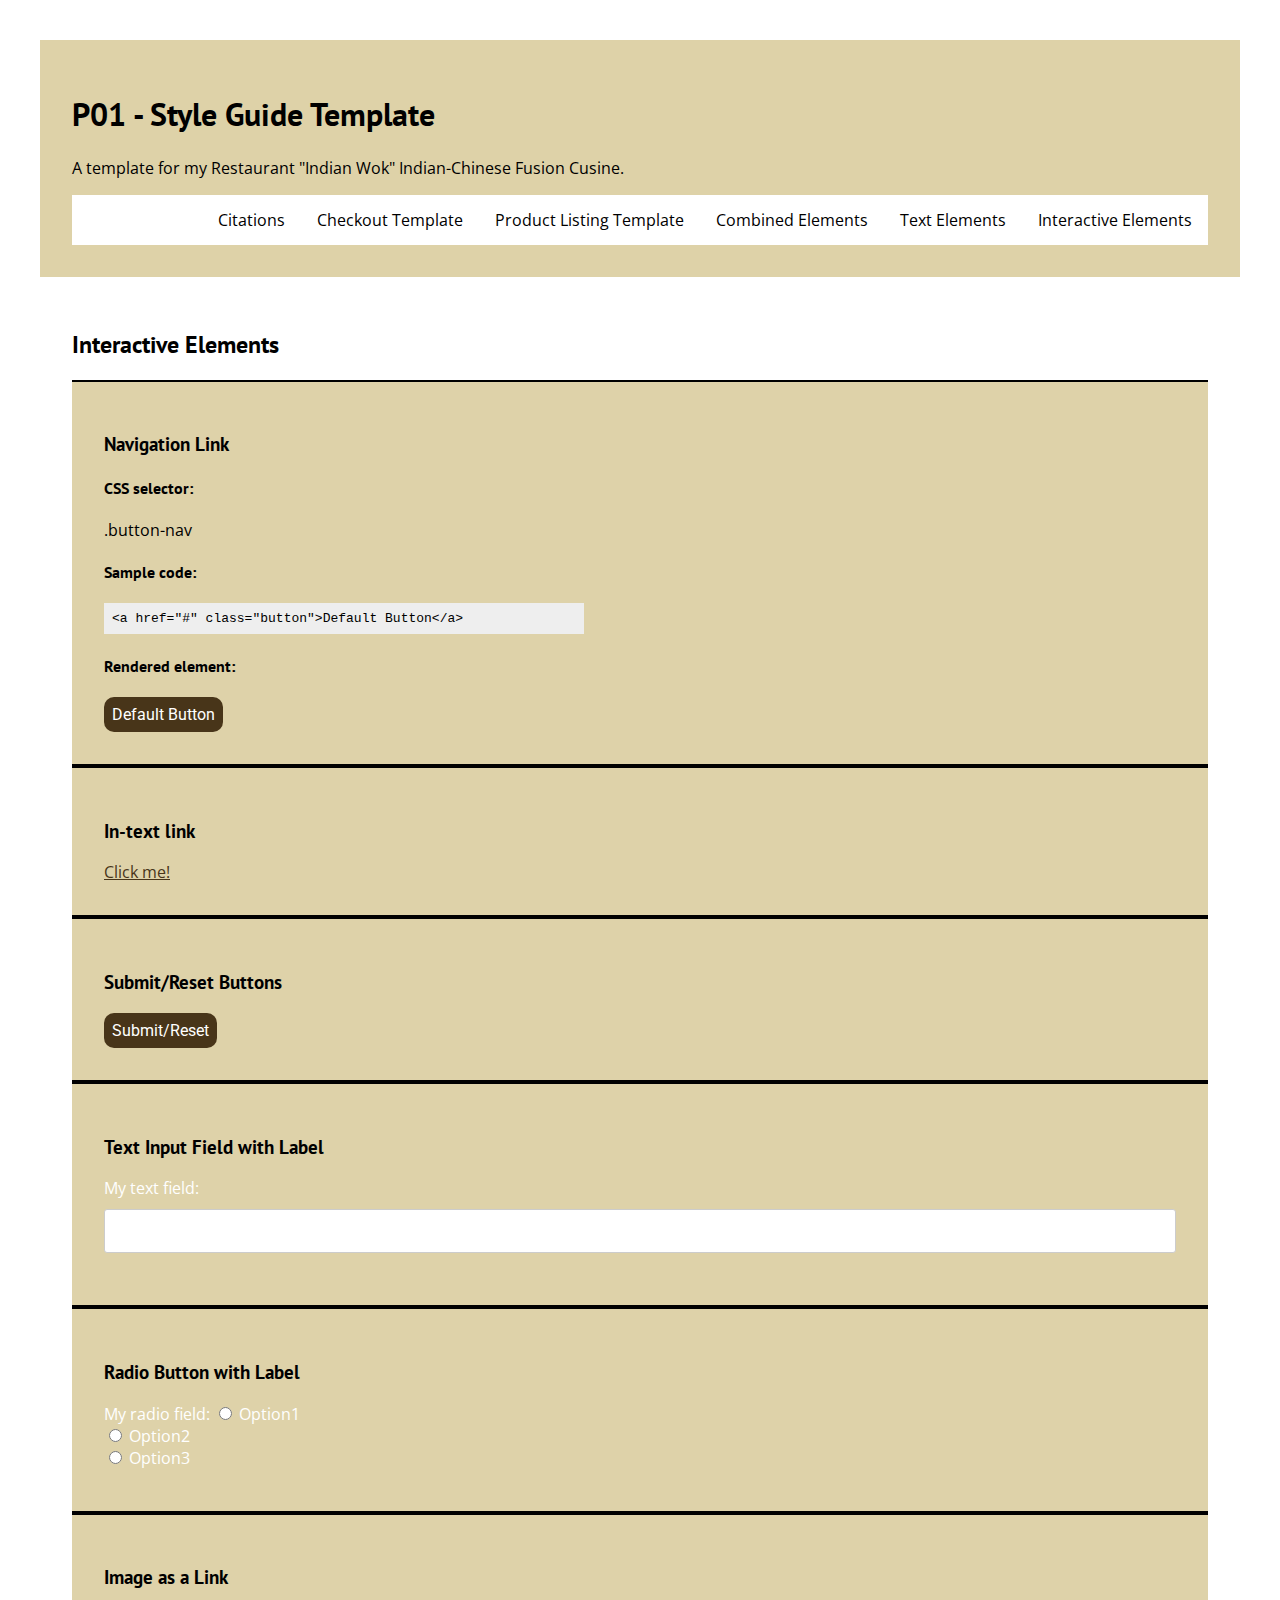
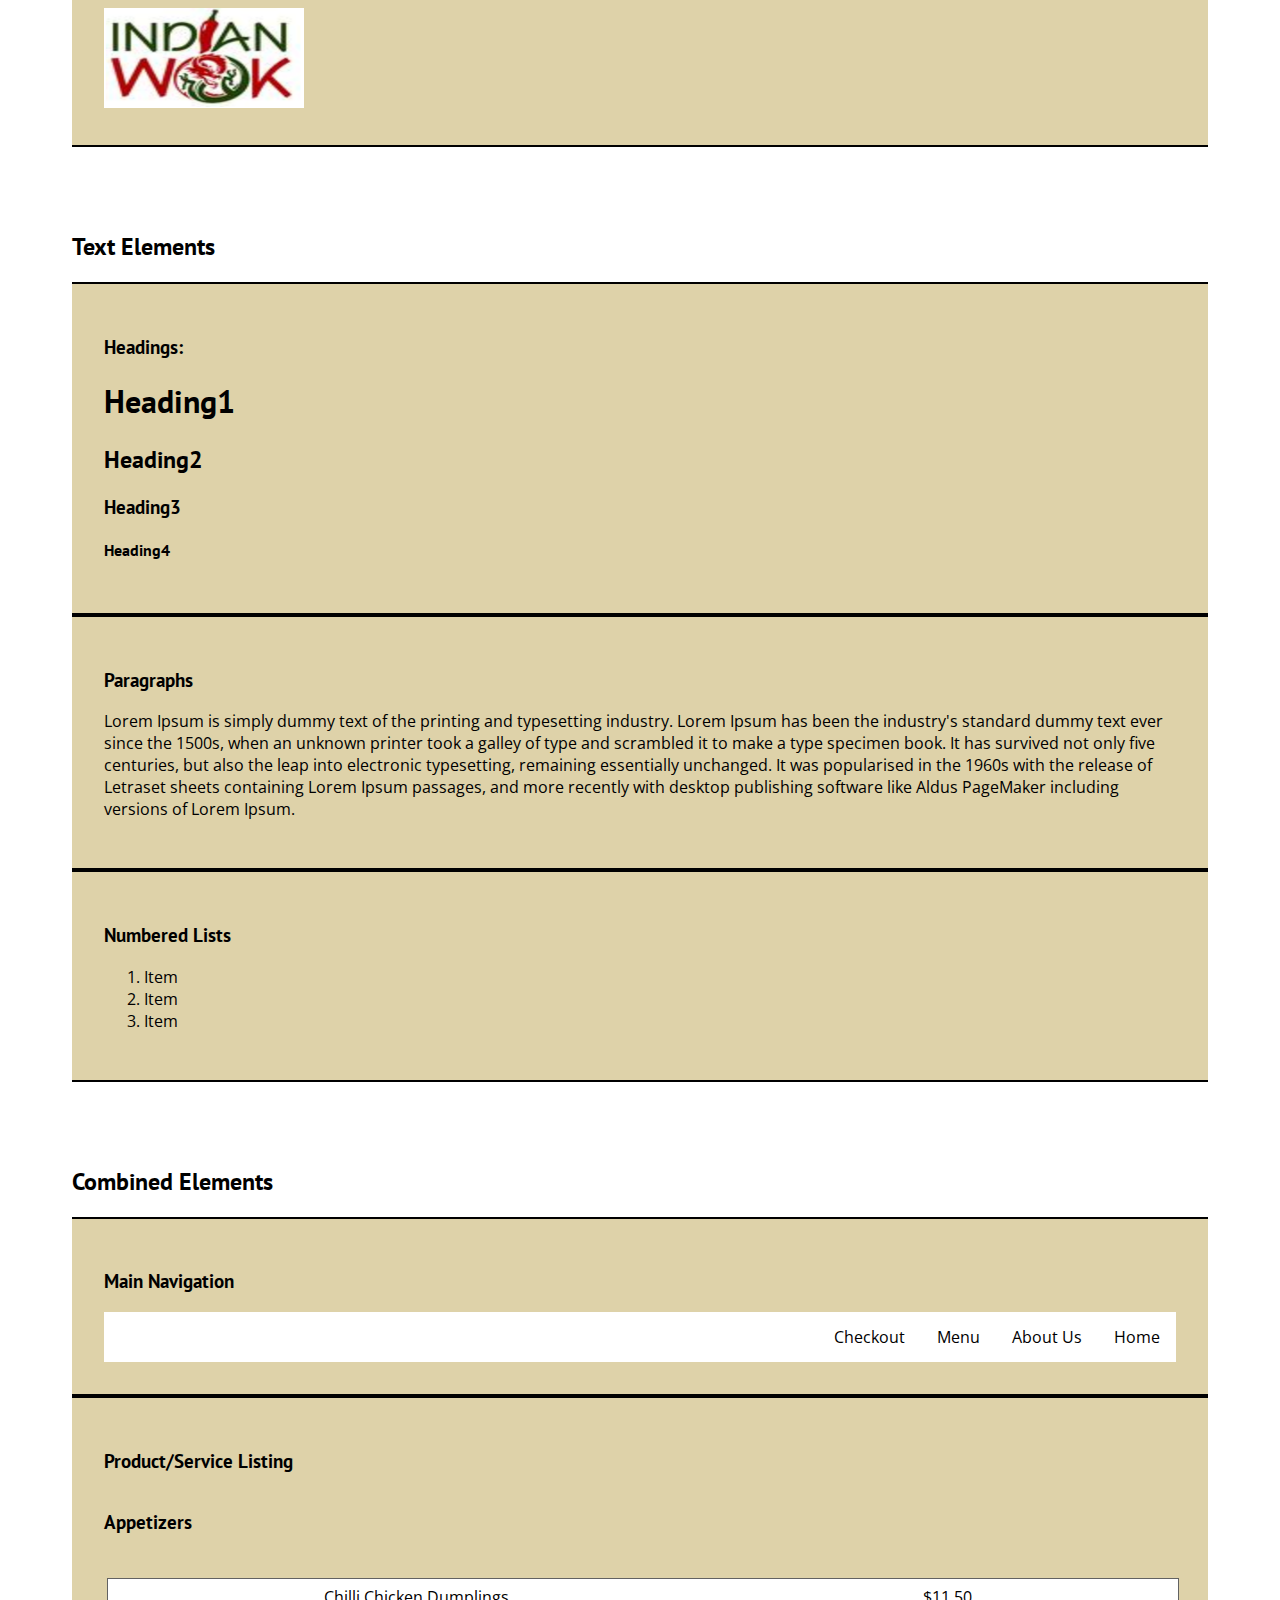
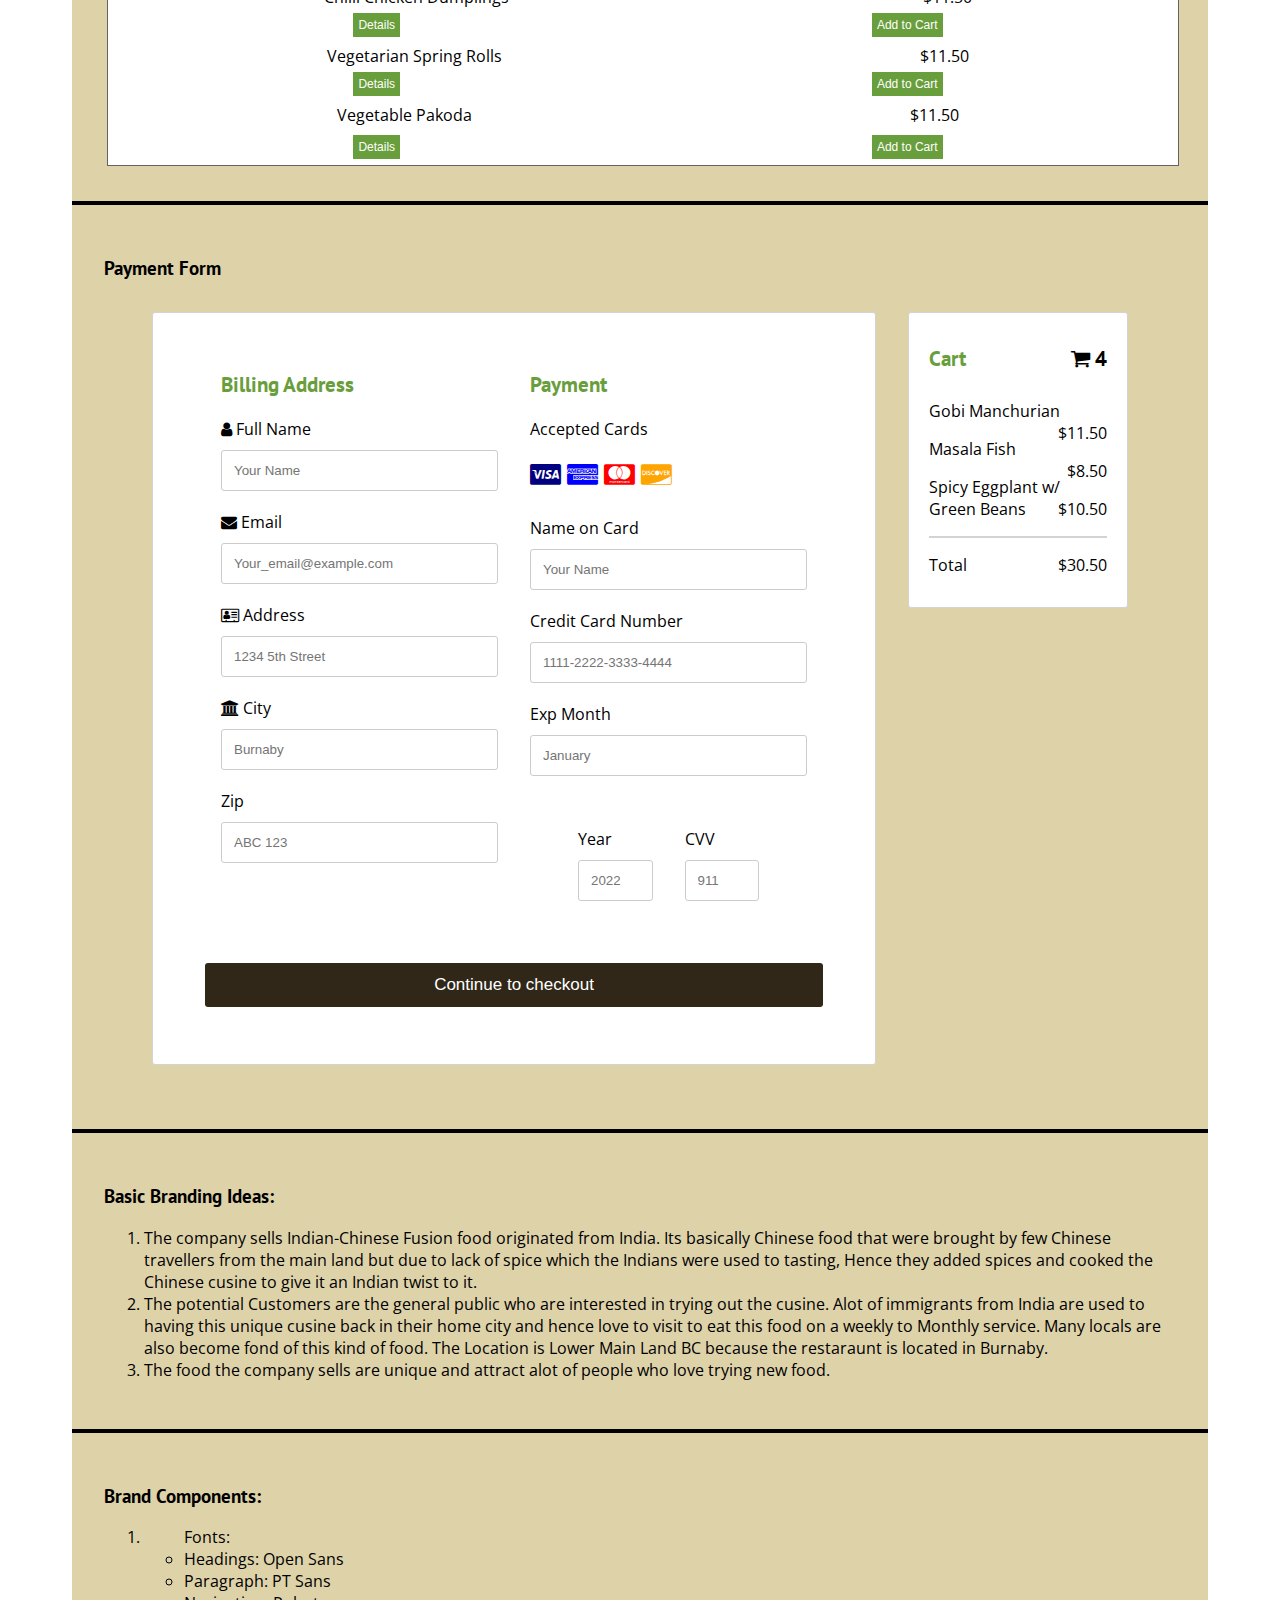
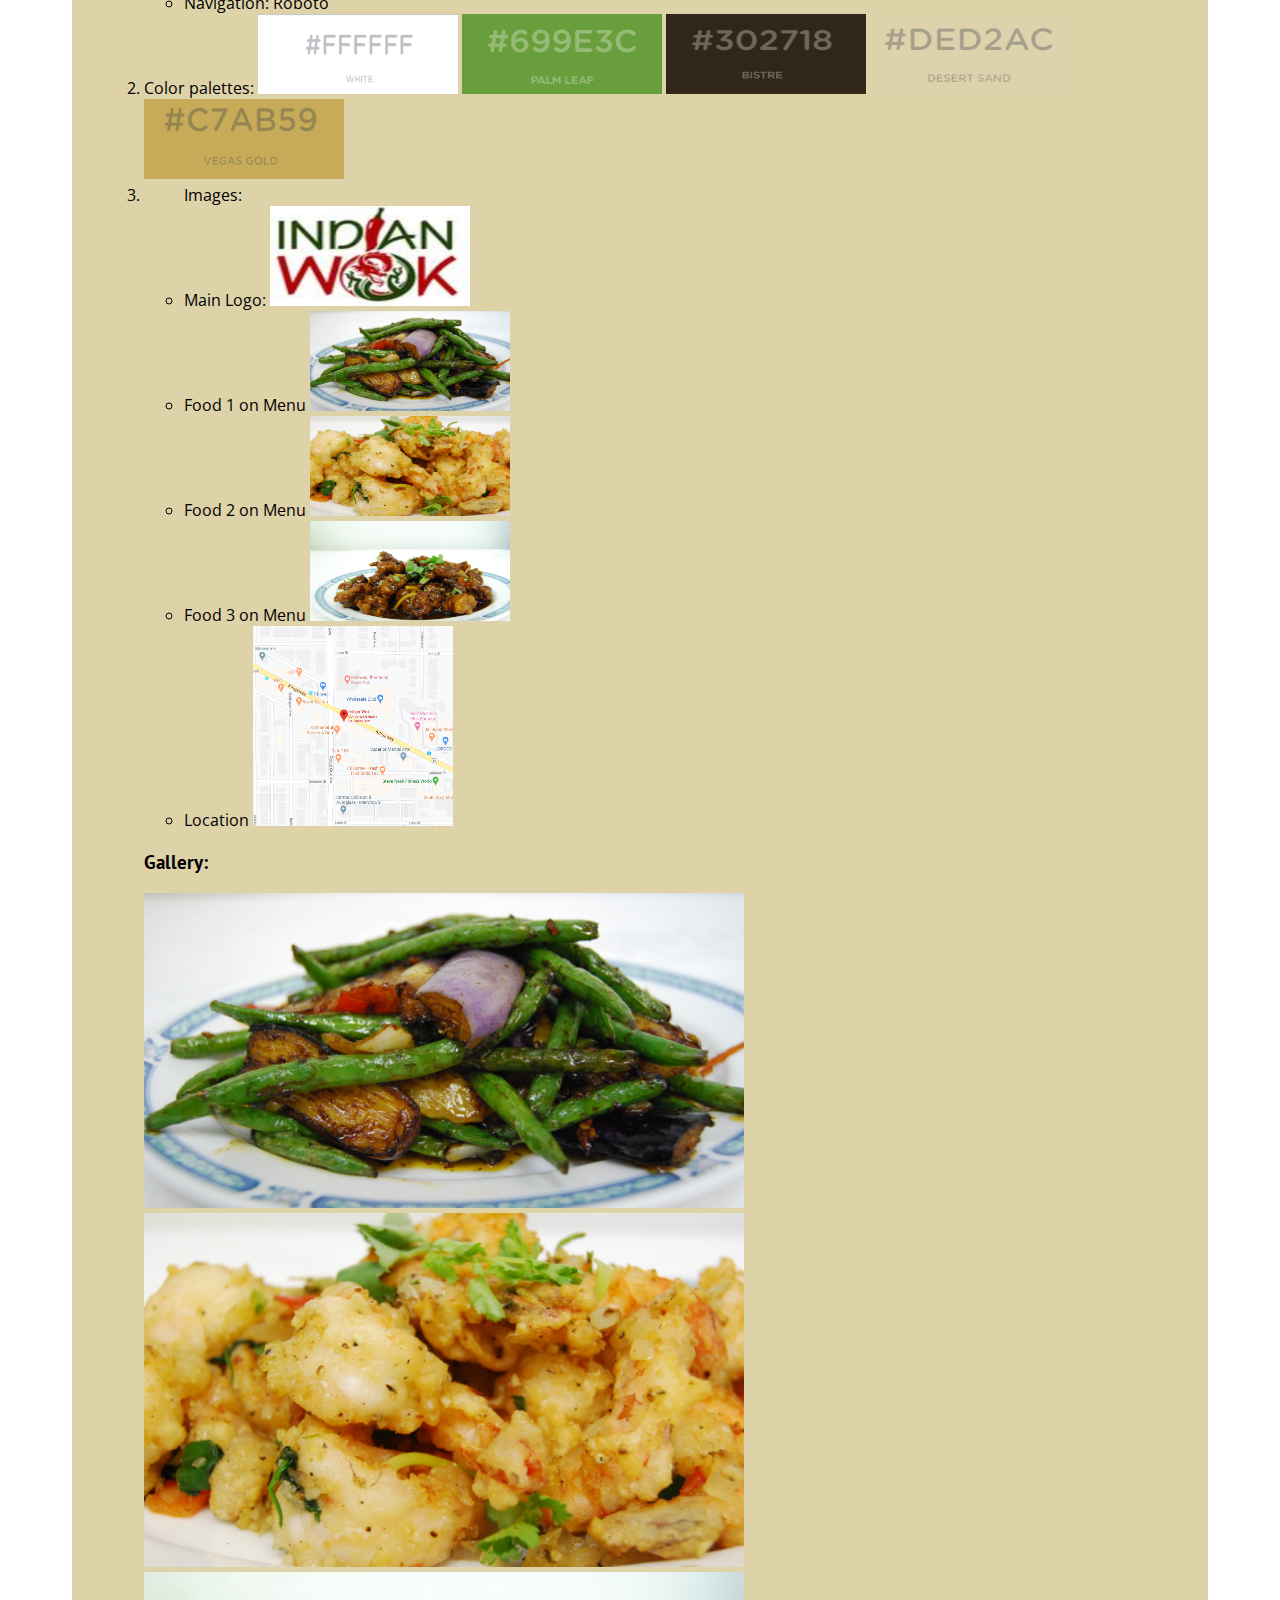
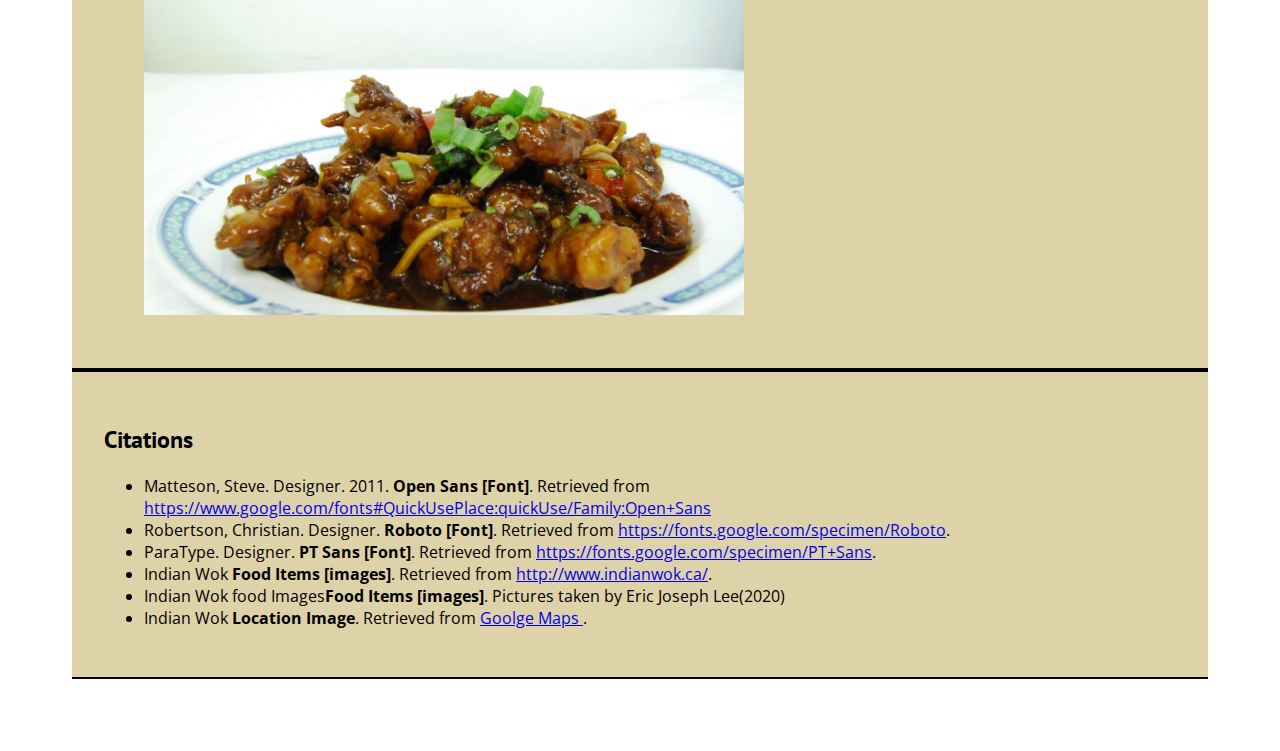
==== commit 7a1ce1c8: "StyleGuide Edited(Final)" ====
--- a/P1-Style_Guide_Template/index.html
+++ b/P1-Style_Guide_Template/index.html
@@ -133,14 +133,14 @@
         <h3>Main Navigation</h3>
 
         <div class="navigationbar">
-        <nav>
-          <ul>
-            <li><a href="#location">Location</a></li>
-            <li><a href="#menu">Menu</a></li>
-            <li><a href="#aboutus">About Us</a></li>
-            <li><a href="#home">Home</a></li>
-          </ul>
-        </nav>
+          <nav>
+            <ul>
+              <li><a href="home.html">Home</a></li>
+              <li><a href="about.html">About Us</a></li>
+              <li><a href="menu.html">Menu</a></li>
+              <li><a href="checkout.html">Checkout</a></li>
+            </ul>
+          </nav>
       </div>
       </section>
 
@@ -148,81 +148,43 @@
       <section class="element">
         <h3>Product/Service Listing</h3>
 
-        <div class="product_container">
-
-          <div class="product1">
-            <h3>Spicy Eggplant and Green Beans</h3>
-            <img border="0" alt="Food" src="images/Food.png" width="300px" height=auto>
-            <p>
-              Price: $10.50
-              <ul>Ingredients:
-                <li>Eggplant</li>
-                <li>Green Beans</li>
-                <li>Onions</li>
-              </ul>
-            </p>
+        <div class="catagory-item">
+          <h3>Appetizers</h3>
+          <br>
+          <div class="item-list">
+              <div class="product-item">
+                  <span>Chilli Chicken Dumplings</span>
+                  <span class="checkoutprice"> $11.50 </span>
+              </div>
+              <div class="product-item">
+                  <span><button onclick="openWindow1()">Details</button></span>
+                  <span><button>Add to Cart</button></span>
+              </div>
+              <div class="product-item"></div>
+              <div class="product-item">
+                  <span>Vegetarian Spring Rolls</span>
+                  <span class="checkoutprice"> $11.50 </span>
+              </div>
+              <div class="product-item">
+                  <span><button onclick="openWindow2()">Details</button></span>
+                  <span><button>Add to Cart</button></span>
+              </div>
+              <div class="product-item"></div>
+              <div class="product-item">
+                  <span>Vegetable Pakoda</span>
+                  <span class="checkoutprice"> $11.50 </span>
+              </div>
+              <div class="product-item"></div>
+              <div class="product-item">
+                  <span><button onclick="openWindow1()">Details</button></span>
+                  <span><button>Add to Cart</button></span>
+
+              </div>
+              <div class="product-item"></div>
+
           </div>
-
-          <div class="product2">
-            <h3>Masala Fish</h3>
-            <img border="0" alt="Food" src="images/Food1.png" width="300px" height=auto>
-            <p>
-              Price: $8.50
-              <ul>Ingredients:
-                <li>Fish</li>
-                <li>Carrots</li>
-                <li>Corriander</li>
-              </ul>
-            </p>
-          </div>
-
-          <div class="product3">
-            <h3>Gobi Manchurian</h3>
-            <img border="0" alt="Food" src="images/Food2.png" width="300px" height=auto>
-            <p>
-              Price: $11.50
-              <ul>Ingredients:
-                <li>Cauliflower</li>
-                <li>Grenn Onions</li>
-                <li>Carrots</li>
-              </ul>
-            </p>
-          </div>
-
-        </div>
-
-        <!-- Kaylie's Stuff -->
-        <div class="listing">
-
-          <div class="productcard" id="listing1">
-          <!-- product number 2 -->
-          <img src="images/Food2.png" alt="Food" width="300" height="auto">
-
-          <h3>Gobi Manchurian</h3>
-          <p class="checkoutprice"> $11.50 </p>
-          <p> Cauliflower, Green Onions, Carrots </p>
-          <p><button>Add to Cart</button></p>
-          </div>
-
-            <div class="productcard" id="listing2">
-            <!-- product number 2 -->
-            <img src="images/Food1.png" alt="Food" width="300" height="auto">
-            <h3> Masala Fish </h3>
-            <p class="checkoutprice"> $8.50 </p>
-            <p> Fish, Carrots, Corriander </p>
-            <p><button>Add to Cart</button></p>
-            </div>
-
-            <div class="productcard" id="listing3">
-            <!-- product number 2 -->
-            <img src="images/Food.png" alt="Food" width="300" height="178">
-            <h3> Spicy Eggplant and Green Beans </h3>
-            <p class="checkoutprice"> $10.50 </p>
-            <p> Eggplant, Green Beans, Onions </p>
-            <p><button>Add to Cart</button></p>
-          </div>
-
       </div>
+
 
       </section>
 
--- a/P1-Style_Guide_Template/css/main.css
+++ b/P1-Style_Guide_Template/css/main.css
@@ -91,29 +91,15 @@
   background-color: #699E3C;
 }
 
-
-nav ul {
+nav ul{
   list-style-type: none;
   margin: 0;
   padding: 0;
   overflow: hidden;
   background-color: #FFFFFF;
-  /* navigation bar background colour */
-
-  /*Kaylie: Dont need border radius if the navigation is at the top, wont see anyways*/
-  /* border-radius: 10px; */
-}
-
-nav li{
-  float: left;
-}
-
-.navigationbar nav li {
-  float: right;
-}
-
-
-nav li a {
+}
+
+nav ul li a{
   display: block;
   /* navigation a element */
   color: black;
@@ -122,7 +108,23 @@
   text-decoration: none;
 }
 
-nav li a:hover {
+nav ul li{
+  float: right;
+}
+
+nav div:first-child{
+  background: rgb(255, 255, 255);
+  line-height: 0;
+  padding: .8rem 0rem;
+  text-align: center;
+}
+
+
+nav div:first-child, nav ul{
+  margin:0;
+}
+
+nav ul li a:hover{
   color: #699E3C;
 }
 
@@ -155,6 +157,86 @@
 .product3 {
   flex:1;
   order:3;
+}
+
+.item-list button {
+  border: none;
+  outline: 0;
+  padding: 5px;
+  color: white;
+  background-color: #699E3C;
+  text-align: center;
+  cursor: pointer;
+  width: 100%;
+  font-size: 12px;
+}
+
+.listing .product-item button:hover {
+  opacity: 0.9;
+    color: black;
+  background-color: #aad922;
+}
+
+.foods{
+  width:20%;
+}
+
+.TopFood {
+  display: flex;
+  flex-direction: row;
+  align-items: center;
+  justify-content: space-between;
+  flex-wrap: wrap;
+}
+
+.TopFood img {
+  border: 1px solid #626262;
+  width: 20%;
+}
+
+.list-container {
+display: flex;
+flex-direction: row;
+align-items: center;
+
+flex-wrap: wrap;
+min-width: 400px;
+max-width: 1600px;
+}
+
+.catagory-item{
+display: flex;
+flex-direction: column;
+
+width: 100%;
+}
+
+.item-list{
+display: flex;
+justify-content: space-between;
+flex-direction: column;
+
+align-items: center;
+background-color: #FFFFFF;
+color:black;
+border: 1px solid #626262;
+margin: 3px;
+padding: 5px 0 0 5px;
+
+width: 100%;
+}
+
+.product-item {
+display:flex;
+justify-content: space-around;
+align-content: space-around;
+align-items: center;
+width: 100%;
+padding: 2px;
+}
+
+span {
+  padding-left: 5px;
 }
 
 /*Kaylie's Product Listing Css */
